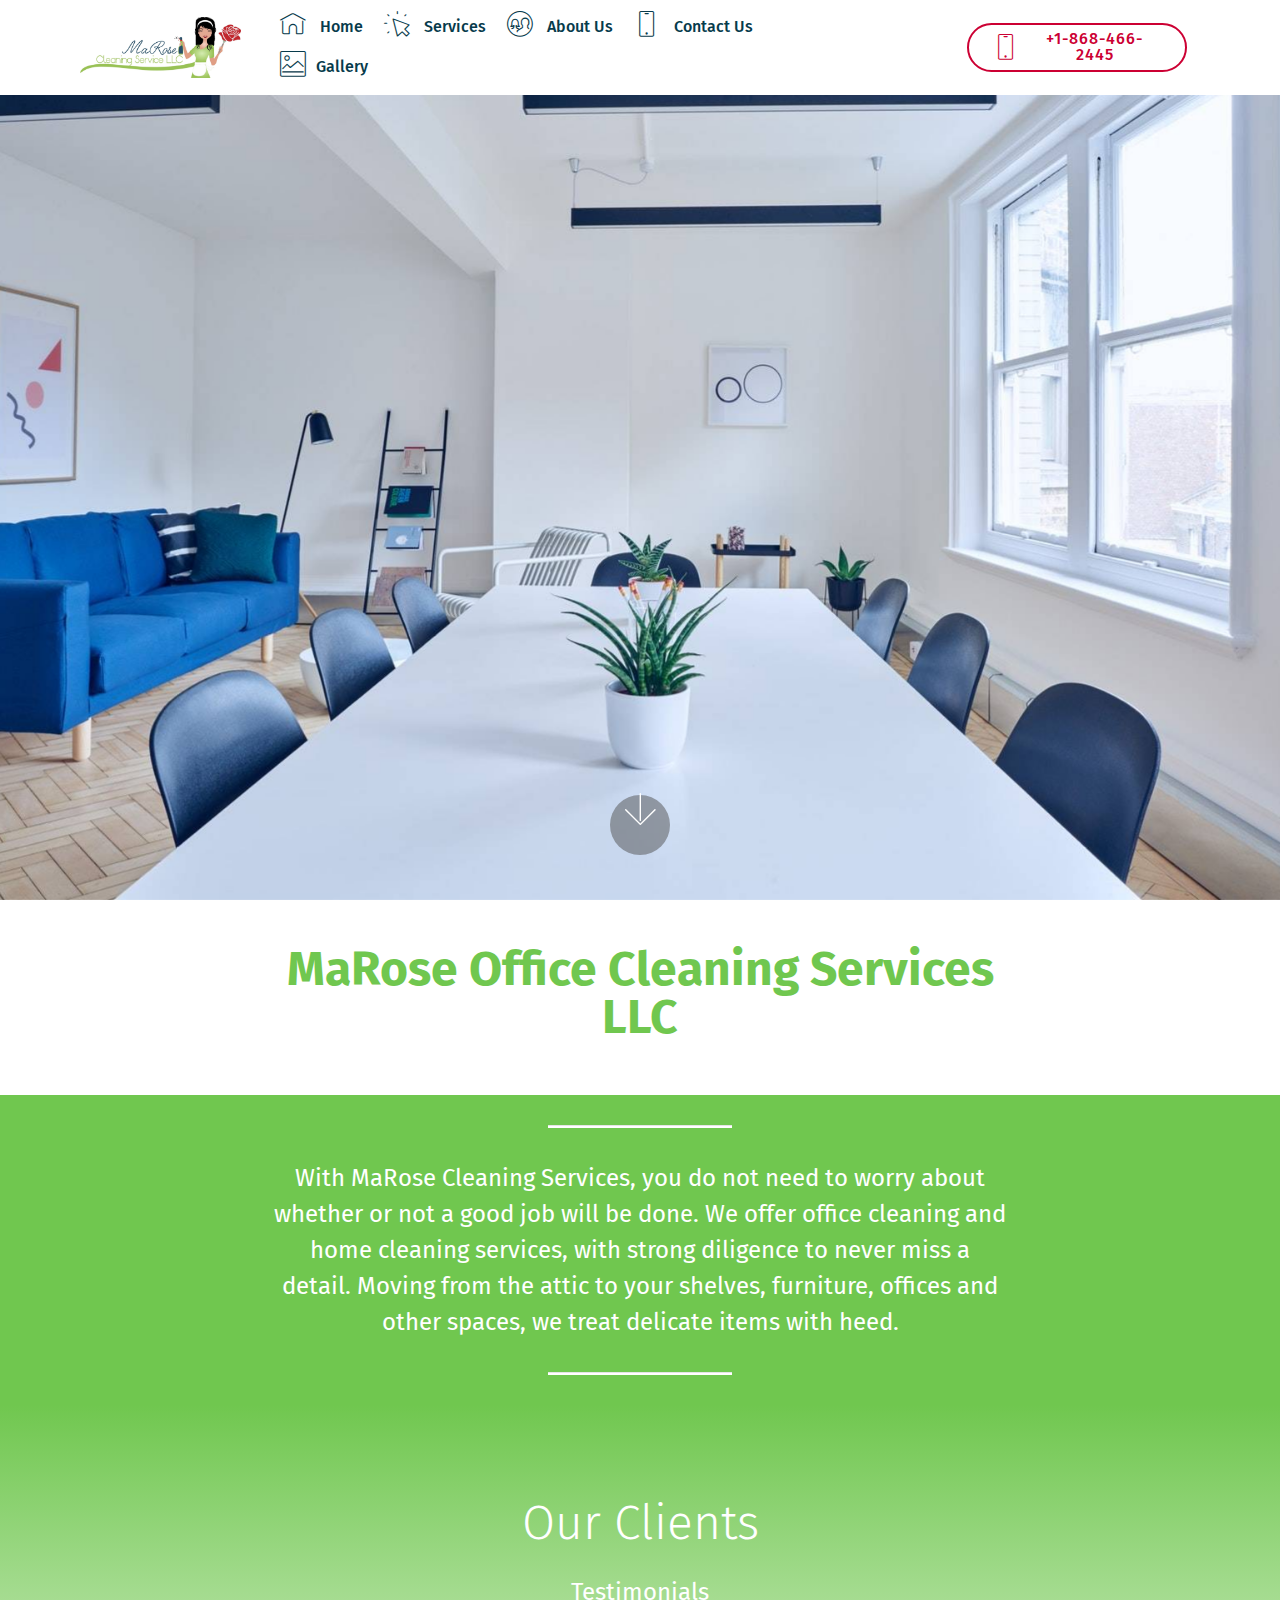
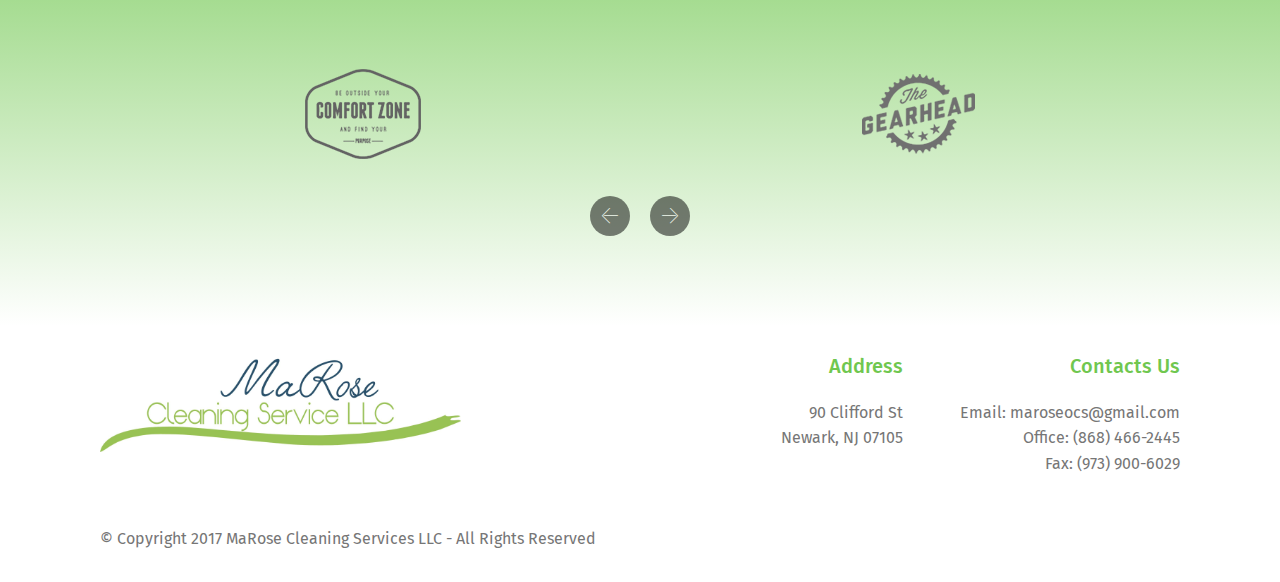
==== index.html @ 1774a22e "First website" ====
<!DOCTYPE html>
<html>
<head>
  <!-- Site made with Mobirise Website Builder v4.3.2, https://mobirise.com -->
  <meta charset="UTF-8">
  <meta http-equiv="X-UA-Compatible" content="IE=edge">
  <meta name="generator" content="Mobirise v4.3.2, mobirise.com">
  <meta name="viewport" content="width=device-width, initial-scale=1">
  <link rel="shortcut icon" href="assets/images/img-2123-2048x774.jpg" type="image/x-icon">
  <meta name="description" content="">
  <title>Home</title>
  <link rel="stylesheet" href="assets/web/assets/mobirise-icons/mobirise-icons.css">
  <link rel="stylesheet" href="assets/tether/tether.min.css">
  <link rel="stylesheet" href="assets/bootstrap/css/bootstrap.min.css">
  <link rel="stylesheet" href="assets/bootstrap/css/bootstrap-grid.min.css">
  <link rel="stylesheet" href="assets/bootstrap/css/bootstrap-reboot.min.css">
  <link rel="stylesheet" href="assets/socicon/css/styles.css">
  <link rel="stylesheet" href="assets/dropdown/css/style.css">
  <link rel="stylesheet" href="assets/theme/css/style.css">
  <link rel="stylesheet" href="assets/mobirise/css/mbr-additional.css" type="text/css">
  
  
  
</head>
<body>
<section class="menu cid-qwK3yh0Ioc" once="menu" id="menu2-i" data-rv-view="1294">

    

    <nav class="navbar navbar-expand beta-menu navbar-dropdown align-items-center navbar-fixed-top navbar-toggleable-sm">
        <button class="navbar-toggler navbar-toggler-right" type="button" data-toggle="collapse" data-target="#navbarSupportedContent" aria-controls="navbarSupportedContent" aria-expanded="false" aria-label="Toggle navigation">
            <div class="hamburger">
                <span></span>
                <span></span>
                <span></span>
                <span></span>
            </div>
        </button>
        <div class="menu-logo">
            <div class="navbar-brand">
                <span class="navbar-logo">
                    <a href="https://mobirise.com">
                        <img src="assets/images/img-2123-2048x774.jpg" alt="Mobirise" title="" media-simple="true" style="height: 3.8rem;">
                    </a>
                </span>
                
            </div>
        </div>
        <div class="collapse navbar-collapse" id="navbarSupportedContent">
            <ul class="navbar-nav nav-dropdown" data-app-modern-menu="true"><li class="nav-item">
                    <a class="nav-link link text-primary display-4" href="index.html"><span class="mbri-home mbr-iconfont mbr-iconfont-btn"></span>
                        Home</a>
                </li><li class="nav-item"><a class="nav-link link text-primary display-4" href="page1.html"><span class="mbri-cursor-click mbr-iconfont mbr-iconfont-btn"></span>
                        Services
                    </a></li>
                <li class="nav-item">
                    <a class="nav-link link text-primary display-4" href="page2.html"><span class="mbri-users mbr-iconfont mbr-iconfont-btn"></span>
                        About Us
                    </a>
                </li><li class="nav-item"><a class="nav-link link text-primary display-4" href="page5.html"><span class="mbri-mobile mbr-iconfont mbr-iconfont-btn"></span>
                        Contact Us
                    </a></li><li class="nav-item"><a class="nav-link link text-primary display-4" href="page3.html"><span class="mbri-photo mbr-iconfont mbr-iconfont-btn"></span>Gallery &nbsp; &nbsp; &nbsp; &nbsp; &nbsp; &nbsp; &nbsp; &nbsp; &nbsp; &nbsp;&nbsp;</a></li></ul>
            <div class="navbar-buttons mbr-section-btn"><a class="btn btn-sm btn-secondary-outline display-4" href="tel:+1-234-567-8901">
                    <span class="btn-icon mbri-mobile mbr-iconfont mbr-iconfont-btn">
                    </span>+1-868-466-2445</a></div>
        </div>
    </nav>
</section>

<section class="engine"><a href="https://mobirise.co/h">make your own website</a></section><section class="cid-qwK2w86QRw mbr-fullscreen mbr-parallax-background" id="header2-f" data-rv-view="1296">

    

    

    <div class="container align-center">
        <div class="row justify-content-md-center">
            <div class="mbr-white col-md-10">
                
                
                
                
            </div>
        </div>
    </div>
    <div class="mbr-arrow hidden-sm-down" aria-hidden="true">
        <a href="#next">
            <i class="mbri-down mbr-iconfont"></i>
        </a>
    </div>
</section>

<section class="mbr-section content4 cid-qwWfhDp0hu" id="content4-1k" data-rv-view="1299">

    

    <div class="container">
        <div class="media-container-row">
            <div class="title col-12 col-md-8">
                <h2 class="align-center pb-3 mbr-fonts-style display-2"><strong>
                    MaRose Office Cleaning Services LLC</strong></h2>
                
                
            </div>
        </div>
    </div>
</section>

<section class="mbr-section article content10 cid-qwKxUQlVHY" id="content10-17" data-rv-view="1301">
    
     

    <div class="container">
        <div class="inner-container" style="width: 66%;">
            <hr class="line" style="width: 25%;">
            <div class="section-text align-center mbr-white mbr-fonts-style display-5">With MaRose Cleaning Services, you do not need to worry about whether or not a good job will be done. We offer office cleaning and home cleaning services, with strong diligence to never miss a detail. Moving from the attic to your shelves, furniture, offices and other spaces, we treat delicate items with heed.
</div>
            <hr class="line" style="width: 25%;">
        </div>
    </div>
</section>

<section class="clients cid-qwK874rbGb" id="clients-k" data-rv-view="1303">
      

    
        <div class="container mb-5">
            <div class="media-container-row">
                <div class="col-12 align-center">
                    <h2 class="mbr-section-title pb-3 mbr-fonts-style display-2">
                        Our Clients
                    </h2>
                    <h3 class="mbr-section-subtitle mbr-light mbr-fonts-style display-5">
                        <a href="page4.html" class="text-white">Testimonials</a></h3>
                </div>
            </div>
        </div>

    <div class="container">
        <div class="carousel slide" data-ride="carousel" role="listbox">
            <div class="carousel-inner" data-visible="2">
                
                
                
                
                
            <div class="carousel-item ">
                    <div class="media-container-row">
                        <div class="col-md-12">
                            <div class="wrap-img ">
                                <img src="assets/images/1.png" class="img-responsive clients-img" media-simple="true">
                            </div>
                        </div>
                    </div>
                </div><div class="carousel-item ">
                    <div class="media-container-row">
                        <div class="col-md-12">
                            <div class="wrap-img ">
                                <img src="assets/images/2.png" class="img-responsive clients-img" media-simple="true">
                            </div>
                        </div>
                    </div>
                </div><div class="carousel-item ">
                    <div class="media-container-row">
                        <div class="col-md-12">
                            <div class="wrap-img ">
                                <img src="assets/images/3.png" class="img-responsive clients-img" media-simple="true">
                            </div>
                        </div>
                    </div>
                </div><div class="carousel-item ">
                    <div class="media-container-row">
                        <div class="col-md-12">
                            <div class="wrap-img ">
                                <img src="assets/images/4.png" class="img-responsive clients-img" media-simple="true">
                            </div>
                        </div>
                    </div>
                </div><div class="carousel-item ">
                    <div class="media-container-row">
                        <div class="col-md-12">
                            <div class="wrap-img ">
                                <img src="assets/images/5.png" class="img-responsive clients-img" media-simple="true">
                            </div>
                        </div>
                    </div>
                </div></div>
            <div class="carousel-controls">
                <a data-app-prevent-settings="" class="carousel-control carousel-control-prev" role="button" data-slide="prev">
                    <span aria-hidden="true" class="mbri-left mbr-iconfont"></span>
                    <span class="sr-only">Previous</span>
                </a>
                <a data-app-prevent-settings="" class="carousel-control carousel-control-next" role="button" data-slide="next">
                    <span aria-hidden="true" class="mbri-right mbr-iconfont"></span>
                    <span class="sr-only">Next</span>
                </a>
            </div>
        </div>
    </div>
</section>

<section class="cid-qwWi0k2uKb" id="footer1-1q" data-rv-view="1317">

    

    

    <div class="container">
        <div class="media-container-row content text-white">
            <div class="col-12 col-md-3">
                <div class="media-wrap">
                    <a href="https://mobirise.com/">
                        <img src="assets/images/img-2119-2048x544.jpg" alt="Mobirise" title="" media-simple="true">
                    </a>
                </div>
            </div>
            <div class="col-12 col-md-3 mbr-fonts-style display-7">
                <h5 class="pb-3"></h5>
                <p class="mbr-text"></p>
            </div>
            <div class="col-12 col-md-3 mbr-fonts-style display-7">
                <h5 class="pb-3">Address</h5>
                <p class="mbr-text">90 Clifford St 
<br>Newark, NJ 07105<br></p>
            </div>
            <div class="col-12 col-md-3 mbr-fonts-style display-7">
                <h5 class="pb-3">Contacts Us</h5>
                <p class="mbr-text">Email: maroseocs@gmail.com 
<br>Office: (868) 466-2445 
<br>Fax: (973) 900-6029</p>
            </div>
        </div>
        <div class="footer-lower">
            <div class="media-container-row">
                <div class="col-sm-12">
                    <hr>
                </div>
            </div>
            <div class="media-container-row mbr-white">
                <div class="col-sm-6 copyright">
                    <p class="mbr-text mbr-fonts-style display-7">
                        © Copyright 2017 MaRose Cleaning Services LLC - All Rights Reserved
                    </p>
                </div>
                <div class="col-md-6">
                    <div class="social-list align-right">
                        <div class="soc-item">
                            <a href="https://twitter.com/mobirise" target="_blank">
                                <span class="socicon-twitter socicon mbr-iconfont mbr-iconfont-social" media-simple="true"></span>
                            </a>
                        </div>
                        <div class="soc-item">
                            <a href="https://www.facebook.com/pages/Mobirise/1616226671953247" target="_blank">
                                <span class="socicon-facebook socicon mbr-iconfont mbr-iconfont-social" media-simple="true"></span>
                            </a>
                        </div>
                        <div class="soc-item">
                            <a href="https://www.youtube.com/c/mobirise" target="_blank">
                                <span class="socicon-youtube socicon mbr-iconfont mbr-iconfont-social" media-simple="true"></span>
                            </a>
                        </div>
                        <div class="soc-item">
                            <a href="https://instagram.com/mobirise" target="_blank">
                                <span class="socicon-instagram socicon mbr-iconfont mbr-iconfont-social" media-simple="true"></span>
                            </a>
                        </div>
                        <div class="soc-item">
                            <a href="https://plus.google.com/u/0/+Mobirise" target="_blank">
                                <span class="socicon-googleplus socicon mbr-iconfont mbr-iconfont-social" media-simple="true"></span>
                            </a>
                        </div>
                        <div class="soc-item">
                            <a href="https://www.behance.net/Mobirise" target="_blank">
                                <span class="socicon-behance socicon mbr-iconfont mbr-iconfont-social" media-simple="true"></span>
                            </a>
                        </div>
                    </div>
                </div>
            </div>
        </div>
    </div>
</section>


  <script src="assets/web/assets/jquery/jquery.min.js"></script>
  <script src="assets/popper/popper.min.js"></script>
  <script src="assets/tether/tether.min.js"></script>
  <script src="assets/bootstrap/js/bootstrap.min.js"></script>
  <script src="assets/smooth-scroll/smooth-scroll.js"></script>
  <script src="assets/touch-swipe/jquery.touch-swipe.min.js"></script>
  <script src="assets/jarallax/jarallax.min.js"></script>
  <script src="assets/bootstrap-carousel-swipe/bootstrap-carousel-swipe.js"></script>
  <script src="assets/dropdown/js/script.min.js"></script>
  <script src="assets/theme/js/script.js"></script>
  
  
</body>
</html>
---- assets/web/assets/mobirise-icons/mobirise-icons.css ----
@font-face {
  font-family: 'MobiriseIcons';
  src:  url('mobirise-icons.eot?spat4u');
  src:  url('mobirise-icons.eot?spat4u#iefix') format('embedded-opentype'),
    url('mobirise-icons.ttf?spat4u') format('truetype'),
    url('mobirise-icons.woff?spat4u') format('woff'),
    url('mobirise-icons.svg?spat4u#MobiriseIcons') format('svg');
  font-weight: normal;
  font-style: normal;
}

[class^="mbri-"], [class*=" mbri-"] {
  /* use !important to prevent issues with browser extensions that change fonts */
  font-family: MobiriseIcons !important;
  speak: none;
  font-style: normal;
  font-weight: normal;
  font-variant: normal;
  text-transform: none;
  line-height: 1;

  /* Better Font Rendering =========== */
  -webkit-font-smoothing: antialiased;
  -moz-osx-font-smoothing: grayscale;
}

.mbri-add-submenu:before {
  content: "\e900";
}
.mbri-alert:before {
  content: "\e901";
}
.mbri-align-center:before {
  content: "\e902";
}
.mbri-align-justify:before {
  content: "\e903";
}
.mbri-align-left:before {
  content: "\e904";
}
.mbri-align-right:before {
  content: "\e905";
}
.mbri-android:before {
  content: "\e906";
}
.mbri-apple:before {
  content: "\e907";
}
.mbri-arrow-down:before {
  content: "\e908";
}
.mbri-arrow-next:before {
  content: "\e909";
}
.mbri-arrow-prev:before {
  content: "\e90a";
}
.mbri-arrow-up:before {
  content: "\e90b";
}
.mbri-bold:before {
  content: "\e90c";
}
.mbri-bookmark:before {
  content: "\e90d";
}
.mbri-bootstrap:before {
  content: "\e90e";
}
.mbri-briefcase:before {
  content: "\e90f";
}
.mbri-browse:before {
  content: "\e910";
}
.mbri-bulleted-list:before {
  content: "\e911";
}
.mbri-calendar:before {
  content: "\e912";
}
.mbri-camera:before {
  content: "\e913";
}
.mbri-cart-add:before {
  content: "\e914";
}
.mbri-cart-full:before {
  content: "\e915";
}
.mbri-cash:before {
  content: "\e916";
}
.mbri-change-style:before {
  content: "\e917";
}
.mbri-chat:before {
  content: "\e918";
}
.mbri-clock:before {
  content: "\e919";
}
.mbri-close:before {
  content: "\e91a";
}
.mbri-cloud:before {
  content: "\e91b";
}
.mbri-code:before {
  content: "\e91c";
}
.mbri-contact-form:before {
  content: "\e91d";
}
.mbri-credit-card:before {
  content: "\e91e";
}
.mbri-cursor-click:before {
  content: "\e91f";
}
.mbri-cust-feedback:before {
  content: "\e920";
}
.mbri-database:before {
  content: "\e921";
}
.mbri-delivery:before {
  content: "\e922";
}
.mbri-desktop:before {
  content: "\e923";
}
.mbri-devices:before {
  content: "\e924";
}
.mbri-down:before {
  content: "\e925";
}
.mbri-download:before {
  content: "\e989";
}
.mbri-drag-n-drop:before {
  content: "\e927";
}
.mbri-drag-n-drop2:before {
  content: "\e928";
}
.mbri-edit:before {
  content: "\e929";
}
.mbri-edit2:before {
  content: "\e92a";
}
.mbri-error:before {
  content: "\e92b";
}
.mbri-extension:before {
  content: "\e92c";
}
.mbri-features:before {
  content: "\e92d";
}
.mbri-file:before {
  content: "\e92e";
}
.mbri-flag:before {
  content: "\e92f";
}
.mbri-folder:before {
  content: "\e930";
}
.mbri-gift:before {
  content: "\e931";
}
.mbri-github:before {
  content: "\e932";
}
.mbri-globe:before {
  content: "\e933";
}
.mbri-globe-2:before {
  content: "\e934";
}
.mbri-growing-chart:before {
  content: "\e935";
}
.mbri-hearth:before {
  content: "\e936";
}
.mbri-help:before {
  content: "\e937";
}
.mbri-home:before {
  content: "\e938";
}
.mbri-hot-cup:before {
  content: "\e939";
}
.mbri-idea:before {
  content: "\e93a";
}
.mbri-image-gallery:before {
  content: "\e93b";
}
.mbri-image-slider:before {
  content: "\e93c";
}
.mbri-info:before {
  content: "\e93d";
}
.mbri-italic:before {
  content: "\e93e";
}
.mbri-key:before {
  content: "\e93f";
}
.mbri-laptop:before {
  content: "\e940";
}
.mbri-layers:before {
  content: "\e941";
}
.mbri-left-right:before {
  content: "\e942";
}
.mbri-left:before {
  content: "\e943";
}
.mbri-letter:before {
  content: "\e944";
}
.mbri-like:before {
  content: "\e945";
}
.mbri-link:before {
  content: "\e946";
}
.mbri-lock:before {
  content: "\e947";
}
.mbri-login:before {
  content: "\e948";
}
.mbri-logout:before {
  content: "\e949";
}
.mbri-magic-stick:before {
  content: "\e94a";
}
.mbri-map-pin:before {
  content: "\e94b";
}
.mbri-menu:before {
  content: "\e94c";
}
.mbri-mobile:before {
  content: "\e94d";
}
.mbri-mobile2:before {
  content: "\e94e";
}
.mbri-mobirise:before {
  content: "\e94f";
}
.mbri-more-horizontal:before {
  content: "\e950";
}
.mbri-more-vertical:before {
  content: "\e951";
}
.mbri-music:before {
  content: "\e952";
}
.mbri-new-file:before {
  content: "\e953";
}
.mbri-numbered-list:before {
  content: "\e954";
}
.mbri-opened-folder:before {
  content: "\e955";
}
.mbri-pages:before {
  content: "\e956";
}
.mbri-paper-plane:before {
  content: "\e957";
}
.mbri-paperclip:before {
  content: "\e958";
}
.mbri-photo:before {
  content: "\e959";
}
.mbri-photos:before {
  content: "\e95a";
}
.mbri-pin:before {
  content: "\e95b";
}
.mbri-play:before {
  content: "\e95c";
}
.mbri-plus:before {
  content: "\e95d";
}
.mbri-preview:before {
  content: "\e95e";
}
.mbri-print:before {
  content: "\e95f";
}
.mbri-protect:before {
  content: "\e960";
}
.mbri-question:before {
  content: "\e961";
}
.mbri-quote-left:before {
  content: "\e962";
}
.mbri-quote-right:before {
  content: "\e963";
}
.mbri-refresh:before {
  content: "\e964";
}
.mbri-responsive:before {
  content: "\e965";
}
.mbri-right:before {
  content: "\e966";
}
.mbri-rocket:before {
  content: "\e967";
}
.mbri-sad-face:before {
  content: "\e968";
}
.mbri-sale:before {
  content: "\e969";
}
.mbri-save:before {
  content: "\e96a";
}
.mbri-search:before {
  content: "\e96b";
}
.mbri-setting:before {
  content: "\e96c";
}
.mbri-setting2:before {
  content: "\e96d";
}
.mbri-setting3:before {
  content: "\e96e";
}
.mbri-share:before {
  content: "\e96f";
}
.mbri-shopping-bag:before {
  content: "\e970";
}
.mbri-shopping-basket:before {
  content: "\e971";
}
.mbri-shopping-cart:before {
  content: "\e972";
}
.mbri-sites:before {
  content: "\e973";
}
.mbri-smile-face:before {
  content: "\e974";
}
.mbri-speed:before {
  content: "\e975";
}
.mbri-star:before {
  content: "\e976";
}
.mbri-success:before {
  content: "\e977";
}
.mbri-sun:before {
  content: "\e978";
}
.mbri-sun2:before {
  content: "\e979";
}
.mbri-tablet:before {
  content: "\e97a";
}
.mbri-tablet-vertical:before {
  content: "\e97b";
}
.mbri-target:before {
  content: "\e97c";
}
.mbri-timer:before {
  content: "\e97d";
}
.mbri-to-ftp:before {
  content: "\e97e";
}
.mbri-to-local-drive:before {
  content: "\e97f";
}
.mbri-touch-swipe:before {
  content: "\e980";
}
.mbri-touch:before {
  content: "\e981";
}
.mbri-trash:before {
  content: "\e982";
}
.mbri-underline:before {
  content: "\e983";
}
.mbri-unlink:before {
  content: "\e984";
}
.mbri-unlock:before {
  content: "\e985";
}
.mbri-up-down:before {
  content: "\e986";
}
.mbri-up:before {
  content: "\e987";
}
.mbri-update:before {
  content: "\e988";
}
.mbri-upload:before {
 content: "\e926"; 
}
.mbri-user:before {
  content: "\e98a";
}
.mbri-user2:before {
  content: "\e98b";
}
.mbri-users:before {
  content: "\e98c";
}
.mbri-video:before {
  content: "\e98d";
}
.mbri-video-play:before {
  content: "\e98e";
}
.mbri-watch:before {
  content: "\e98f";
}
.mbri-website-theme:before {
  content: "\e990";
}
.mbri-wifi:before {
  content: "\e991";
}
.mbri-windows:before {
  content: "\e992";
}
.mbri-zoom-out:before {
  content: "\e993";
}
.mbri-redo:before {
  content: "\e994";
}
.mbri-undo:before {
  content: "\e995";
}
---- assets/socicon/css/styles.css ----
@charset "UTF-8";

@font-face {
  font-family: "socicon";
  src:url("../fonts/socicon.eot");
  src:url("../fonts/socicon.eot?#iefix") format("embedded-opentype"),
    url("../fonts/socicon.woff") format("woff"),
    url("../fonts/socicon.ttf") format("truetype"),
    url("../fonts/socicon.svg#socicon") format("svg");
  font-weight: normal;
  font-style: normal;

}

[data-icon]:before {
  font-family: "socicon" !important;
  content: attr(data-icon);
  font-style: normal !important;
  font-weight: normal !important;
  font-variant: normal !important;
  text-transform: none !important;
  speak: none;
  line-height: 1;
  -webkit-font-smoothing: antialiased;
  -moz-osx-font-smoothing: grayscale;
}

[class^="socicon-"]:before,
[class*=" socicon-"]:before {
  font-family: "socicon" !important;
  font-style: normal !important;
  font-weight: normal !important;
  font-variant: normal !important;
  text-transform: none !important;
  speak: none;
  line-height: 1;
  -webkit-font-smoothing: antialiased;
  -moz-osx-font-smoothing: grayscale;
}

.socicon-modelmayhem:before {
  content: "\e000";
}
.socicon-mixcloud:before {
  content: "\e001";
}
.socicon-drupal:before {
  content: "\e002";
}
.socicon-swarm:before {
  content: "\e003";
}
.socicon-istock:before {
  content: "\e004";
}
.socicon-yammer:before {
  content: "\e005";
}
.socicon-ello:before {
  content: "\e006";
}
.socicon-stackoverflow:before {
  content: "\e007";
}
.socicon-persona:before {
  content: "\e008";
}
.socicon-triplej:before {
  content: "\e009";
}
.socicon-houzz:before {
  content: "\e00a";
}
.socicon-rss:before {
  content: "\e00b";
}
.socicon-paypal:before {
  content: "\e00c";
}
.socicon-odnoklassniki:before {
  content: "\e00d";
}
.socicon-airbnb:before {
  content: "\e00e";
}
.socicon-periscope:before {
  content: "\e00f";
}
.socicon-outlook:before {
  content: "\e010";
}
.socicon-coderwall:before {
  content: "\e011";
}
.socicon-tripadvisor:before {
  content: "\e012";
}
.socicon-appnet:before {
  content: "\e013";
}
.socicon-goodreads:before {
  content: "\e014";
}
.socicon-tripit:before {
  content: "\e015";
}
.socicon-lanyrd:before {
  content: "\e016";
}
.socicon-slideshare:before {
  content: "\e017";
}
.socicon-buffer:before {
  content: "\e018";
}
.socicon-disqus:before {
  content: "\e019";
}
.socicon-vkontakte:before {
  content: "\e01a";
}
.socicon-whatsapp:before {
  content: "\e01b";
}
.socicon-patreon:before {
  content: "\e01c";
}
.socicon-storehouse:before {
  content: "\e01d";
}
.socicon-pocket:before {
  content: "\e01e";
}
.socicon-mail:before {
  content: "\e01f";
}
.socicon-blogger:before {
  content: "\e020";
}
.socicon-technorati:before {
  content: "\e021";
}
.socicon-reddit:before {
  content: "\e022";
}
.socicon-dribbble:before {
  content: "\e023";
}
.socicon-stumbleupon:before {
  content: "\e024";
}
.socicon-digg:before {
  content: "\e025";
}
.socicon-envato:before {
  content: "\e026";
}
.socicon-behance:before {
  content: "\e027";
}
.socicon-delicious:before {
  content: "\e028";
}
.socicon-deviantart:before {
  content: "\e029";
}
.socicon-forrst:before {
  content: "\e02a";
}
.socicon-play:before {
  content: "\e02b";
}
.socicon-zerply:before {
  content: "\e02c";
}
.socicon-wikipedia:before {
  content: "\e02d";
}
.socicon-apple:before {
  content: "\e02e";
}
.socicon-flattr:before {
  content: "\e02f";
}
.socicon-github:before {
  content: "\e030";
}
.socicon-renren:before {
  content: "\e031";
}
.socicon-friendfeed:before {
  content: "\e032";
}
.socicon-newsvine:before {
  content: "\e033";
}
.socicon-identica:before {
  content: "\e034";
}
.socicon-bebo:before {
  content: "\e035";
}
.socicon-zynga:before {
  content: "\e036";
}
.socicon-steam:before {
  content: "\e037";
}
.socicon-xbox:before {
  content: "\e038";
}
.socicon-windows:before {
  content: "\e039";
}
.socicon-qq:before {
  content: "\e03a";
}
.socicon-douban:before {
  content: "\e03b";
}
.socicon-meetup:before {
  content: "\e03c";
}
.socicon-playstation:before {
  content: "\e03d";
}
.socicon-android:before {
  content: "\e03e";
}
.socicon-snapchat:before {
  content: "\e03f";
}
.socicon-twitter:before {
  content: "\e040";
}
.socicon-facebook:before {
  content: "\e041";
}
.socicon-googleplus:before {
  content: "\e042";
}
.socicon-pinterest:before {
  content: "\e043";
}
.socicon-foursquare:before {
  content: "\e044";
}
.socicon-yahoo:before {
  content: "\e045";
}
.socicon-skype:before {
  content: "\e046";
}
.socicon-yelp:before {
  content: "\e047";
}
.socicon-feedburner:before {
  content: "\e048";
}
.socicon-linkedin:before {
  content: "\e049";
}
.socicon-viadeo:before {
  content: "\e04a";
}
.socicon-xing:before {
  content: "\e04b";
}
.socicon-myspace:before {
  content: "\e04c";
}
.socicon-soundcloud:before {
  content: "\e04d";
}
.socicon-spotify:before {
  content: "\e04e";
}
.socicon-grooveshark:before {
  content: "\e04f";
}
.socicon-lastfm:before {
  content: "\e050";
}
.socicon-youtube:before {
  content: "\e051";
}
.socicon-vimeo:before {
  content: "\e052";
}
.socicon-dailymotion:before {
  content: "\e053";
}
.socicon-vine:before {
  content: "\e054";
}
.socicon-flickr:before {
  content: "\e055";
}
.socicon-500px:before {
  content: "\e056";
}
.socicon-wordpress:before {
  content: "\e058";
}
.socicon-tumblr:before {
  content: "\e059";
}
.socicon-twitch:before {
  content: "\e05a";
}
.socicon-8tracks:before {
  content: "\e05b";
}
.socicon-amazon:before {
  content: "\e05c";
}
.socicon-icq:before {
  content: "\e05d";
}
.socicon-smugmug:before {
  content: "\e05e";
}
.socicon-ravelry:before {
  content: "\e05f";
}
.socicon-weibo:before {
  content: "\e060";
}
.socicon-baidu:before {
  content: "\e061";
}
.socicon-angellist:before {
  content: "\e062";
}
.socicon-ebay:before {
  content: "\e063";
}
.socicon-imdb:before {
  content: "\e064";
}
.socicon-stayfriends:before {
  content: "\e065";
}
.socicon-residentadvisor:before {
  content: "\e066";
}
.socicon-google:before {
  content: "\e067";
}
.socicon-yandex:before {
  content: "\e068";
}
.socicon-sharethis:before {
  content: "\e069";
}
.socicon-bandcamp:before {
  content: "\e06a";
}
.socicon-itunes:before {
  content: "\e06b";
}
.socicon-deezer:before {
  content: "\e06c";
}
.socicon-telegram:before {
  content: "\e06e";
}
.socicon-openid:before {
  content: "\e06f";
}
.socicon-amplement:before {
  content: "\e070";
}
.socicon-viber:before {
  content: "\e071";
}
.socicon-zomato:before {
  content: "\e072";
}
.socicon-draugiem:before {
  content: "\e074";
}
.socicon-endomodo:before {
  content: "\e075";
}
.socicon-filmweb:before {
  content: "\e076";
}
.socicon-stackexchange:before {
  content: "\e077";
}
.socicon-wykop:before {
  content: "\e078";
}
.socicon-teamspeak:before {
  content: "\e079";
}
.socicon-teamviewer:before {
  content: "\e07a";
}
.socicon-ventrilo:before {
  content: "\e07b";
}
.socicon-younow:before {
  content: "\e07c";
}
.socicon-raidcall:before {
  content: "\e07d";
}
.socicon-mumble:before {
  content: "\e07e";
}
.socicon-medium:before {
  content: "\e06d";
}
.socicon-bebee:before {
  content: "\e07f";
}
.socicon-hitbox:before {
  content: "\e080";
}
.socicon-reverbnation:before {
  content: "\e081";
}
.socicon-formulr:before {
  content: "\e082";
}
.socicon-instagram:before {
  content: "\e057";
}
.socicon-battlenet:before {
  content: "\e083";
}
.socicon-chrome:before {
  content: "\e084";
}
.socicon-discord:before {
  content: "\e086";
}
.socicon-issuu:before {
  content: "\e087";
}
.socicon-macos:before {
  content: "\e088";
}
.socicon-firefox:before {
  content: "\e089";
}
.socicon-opera:before {
  content: "\e08d";
}
.socicon-keybase:before {
  content: "\e090";
}
.socicon-alliance:before {
  content: "\e091";
}
.socicon-livejournal:before {
  content: "\e092";
}
.socicon-googlephotos:before {
  content: "\e093";
}
.socicon-horde:before {
  content: "\e094";
}
.socicon-etsy:before {
  content: "\e095";
}
.socicon-zapier:before {
  content: "\e096";
}
.socicon-google-scholar:before {
  content: "\e097";
}
.socicon-researchgate:before {
  content: "\e098";
}
.socicon-wechat:before {
  content: "\e099";
}
.socicon-strava:before {
  content: "\e09a";
}
.socicon-line:before {
  content: "\e09b";
}
.socicon-lyft:before {
  content: "\e09c";
}
.socicon-uber:before {
  content: "\e09d";
}
.socicon-songkick:before {
  content: "\e09e";
}
.socicon-viewbug:before {
  content: "\e09f";
}
.socicon-googlegroups:before {
  content: "\e0a0";
}
.socicon-quora:before {
  content: "\e073";
}
.socicon-diablo:before {
  content: "\e085";
}
.socicon-blizzard:before {
  content: "\e0a1";
}
.socicon-hearthstone:before {
  content: "\e08b";
}
.socicon-heroes:before {
  content: "\e08a";
}
.socicon-overwatch:before {
  content: "\e08c";
}
.socicon-warcraft:before {
  content: "\e08e";
}
.socicon-starcraft:before {
  content: "\e08f";
}
.socicon-beam:before {
  content: "\e0a2";
}
.socicon-curse:before {
  content: "\e0a3";
}
.socicon-player:before {
  content: "\e0a4";
}
.socicon-streamjar:before {
  content: "\e0a5";
}
.socicon-nintendo:before {
  content: "\e0a6";
}
.socicon-hellocoton:before {
  content: "\e0a7";
}
---- assets/dropdown/css/style.css ----
.navbar-dropdown {
  left: 0;
  padding: 0;
  position: absolute;
  right: 0;
  top: 0;
  transition: all 0.45s ease;
  z-index: 1030;
  background: #282828; }
  .navbar-dropdown .navbar-logo {
    margin-right: 0.8rem;
    transition: margin 0.3s ease-in-out;
    vertical-align: middle; }
    .navbar-dropdown .navbar-logo img {
      height: 3.125rem;
      transition: all 0.3s ease-in-out; }
    .navbar-dropdown .navbar-logo.mbr-iconfont {
      font-size: 3.125rem;
      line-height: 3.125rem; }
  .navbar-dropdown .navbar-caption {
    font-weight: 700;
    white-space: normal;
    vertical-align: -4px;
    line-height: 3.125rem !important; }
    .navbar-dropdown .navbar-caption, .navbar-dropdown .navbar-caption:hover {
      color: inherit;
      text-decoration: none; }
  .navbar-dropdown .mbr-iconfont + .navbar-caption {
    vertical-align: -1px; }
  .navbar-dropdown.navbar-fixed-top {
    position: fixed; }
  .navbar-dropdown .navbar-brand span {
    vertical-align: -4px; }
  .navbar-dropdown.bg-color.transparent {
    background: none; }
  .navbar-dropdown.navbar-short .navbar-brand {
    padding: 0.625rem 0; }
    .navbar-dropdown.navbar-short .navbar-brand span {
      vertical-align: -1px; }
  .navbar-dropdown.navbar-short .navbar-caption {
    line-height: 2.375rem !important;
    vertical-align: -2px; }
  .navbar-dropdown.navbar-short .navbar-logo {
    margin-right: 0.5rem; }
    .navbar-dropdown.navbar-short .navbar-logo img {
      height: 2.375rem; }
    .navbar-dropdown.navbar-short .navbar-logo.mbr-iconfont {
      font-size: 2.375rem;
      line-height: 2.375rem; }
  .navbar-dropdown.navbar-short .mbr-table-cell {
    height: 3.625rem; }
  .navbar-dropdown .navbar-close {
    left: 0.6875rem;
    position: fixed;
    top: 0.75rem;
    z-index: 1000; }
  .navbar-dropdown .hamburger-icon {
    content: "";
    display: inline-block;
    vertical-align: middle;
    width: 16px;
    -webkit-box-shadow: 0 -6px 0 1px #282828,0 0 0 1px #282828,0 6px 0 1px #282828;
    -moz-box-shadow: 0 -6px 0 1px #282828,0 0 0 1px #282828,0 6px 0 1px #282828;
    box-shadow: 0 -6px 0 1px #282828,0 0 0 1px #282828,0 6px 0 1px #282828; }

.dropdown-menu .dropdown-toggle[data-toggle="dropdown-submenu"]::after {
  border-bottom: 0.35em solid transparent;
  border-left: 0.35em solid;
  border-right: 0;
  border-top: 0.35em solid transparent;
  margin-left: 0.3rem; }

.dropdown-menu .dropdown-item:focus {
  outline: 0; }

.nav-dropdown {
  font-size: 0.75rem;
  font-weight: 500;
  height: auto !important; }
  .nav-dropdown .nav-btn {
    padding-left: 1rem; }
  .nav-dropdown .link {
    margin: .667em 1.667em;
    font-weight: 500;
    padding: 0;
    transition: color .2s ease-in-out; }
    .nav-dropdown .link.dropdown-toggle {
      margin-right: 2.583em; }
      .nav-dropdown .link.dropdown-toggle::after {
        margin-left: .25rem;
        border-top: 0.35em solid;
        border-right: 0.35em solid transparent;
        border-left: 0.35em solid transparent;
        border-bottom: 0; }
      .nav-dropdown .link.dropdown-toggle[aria-expanded="true"] {
        margin: 0;
        padding: 0.667em 3.263em  0.667em 1.667em; }
  .nav-dropdown .link::after,
  .nav-dropdown .dropdown-item::after {
    color: inherit; }
  .nav-dropdown .btn {
    font-size: 0.75rem;
    font-weight: 700;
    letter-spacing: 0;
    margin-bottom: 0;
    padding-left: 1.25rem;
    padding-right: 1.25rem; }
  .nav-dropdown .dropdown-menu {
    border-radius: 0;
    border: 0;
    left: 0;
    margin: 0;
    padding-bottom: 1.25rem;
    padding-top: 1.25rem;
    position: relative; }
  .nav-dropdown .dropdown-submenu {
    margin-left: 0.125rem;
    top: 0; }
  .nav-dropdown .dropdown-item {
    font-weight: 500;
    line-height: 2;
    padding: 0.3846em 4.615em 0.3846em 1.5385em;
    position: relative;
    transition: color .2s ease-in-out, background-color .2s ease-in-out; }
    .nav-dropdown .dropdown-item::after {
      margin-top: -0.3077em;
      position: absolute;
      right: 1.1538em;
      top: 50%; }
    .nav-dropdown .dropdown-item:focus, .nav-dropdown .dropdown-item:hover {
      background: none; }

@media (max-width: 767px) {
  .nav-dropdown.navbar-toggleable-sm {
    bottom: 0;
    display: none;
    left: 0;
    overflow-x: hidden;
    position: fixed;
    top: 0;
    transform: translateX(-100%);
    -ms-transform: translateX(-100%);
    -webkit-transform: translateX(-100%);
    width: 18.75rem;
    z-index: 999; } }
.nav-dropdown.navbar-toggleable-xl {
  bottom: 0;
  display: none;
  left: 0;
  overflow-x: hidden;
  position: fixed;
  top: 0;
  transform: translateX(-100%);
  -ms-transform: translateX(-100%);
  -webkit-transform: translateX(-100%);
  width: 18.75rem;
  z-index: 999; }

.nav-dropdown-sm {
  display: block !important;
  overflow-x: hidden;
  overflow: auto;
  padding-top: 3.875rem; }
  .nav-dropdown-sm::after {
    content: "";
    display: block;
    height: 3rem;
    width: 100%; }
  .nav-dropdown-sm.collapse.in ~ .navbar-close {
    display: block !important; }
  .nav-dropdown-sm.collapsing, .nav-dropdown-sm.collapse.in {
    transform: translateX(0);
    -ms-transform: translateX(0);
    -webkit-transform: translateX(0);
    transition: all 0.25s ease-out;
    -webkit-transition: all 0.25s ease-out;
    background: #282828; }
  .nav-dropdown-sm.collapsing[aria-expanded="false"] {
    transform: translateX(-100%);
    -ms-transform: translateX(-100%);
    -webkit-transform: translateX(-100%); }
  .nav-dropdown-sm .nav-item {
    display: block;
    margin-left: 0 !important;
    padding-left: 0; }
  .nav-dropdown-sm .link,
  .nav-dropdown-sm .dropdown-item {
    border-top: 1px dotted rgba(255, 255, 255, 0.1);
    font-size: 0.8125rem;
    line-height: 1.6;
    margin: 0 !important;
    padding: 0.875rem 2.4rem 0.875rem 1.5625rem !important;
    position: relative;
    white-space: normal; }
    .nav-dropdown-sm .link:focus, .nav-dropdown-sm .link:hover,
    .nav-dropdown-sm .dropdown-item:focus,
    .nav-dropdown-sm .dropdown-item:hover {
      background: rgba(0, 0, 0, 0.2) !important;
      color: #c0a375; }
  .nav-dropdown-sm .nav-btn {
    position: relative;
    padding: 1.5625rem 1.5625rem 0 1.5625rem; }
    .nav-dropdown-sm .nav-btn::before {
      border-top: 1px dotted rgba(255, 255, 255, 0.1);
      content: "";
      left: 0;
      position: absolute;
      top: 0;
      width: 100%; }
    .nav-dropdown-sm .nav-btn + .nav-btn {
      padding-top: 0.625rem; }
      .nav-dropdown-sm .nav-btn + .nav-btn::before {
        display: none; }
  .nav-dropdown-sm .btn {
    padding: 0.625rem 0; }
  .nav-dropdown-sm .dropdown-toggle[data-toggle="dropdown-submenu"]::after {
    margin-left: .25rem;
    border-top: 0.35em solid;
    border-right: 0.35em solid transparent;
    border-left: 0.35em solid transparent;
    border-bottom: 0; }
  .nav-dropdown-sm .dropdown-toggle[data-toggle="dropdown-submenu"][aria-expanded="true"]::after {
    border-top: 0;
    border-right: 0.35em solid transparent;
    border-left: 0.35em solid transparent;
    border-bottom: 0.35em solid; }
  .nav-dropdown-sm .dropdown-menu {
    margin: 0;
    padding: 0;
    position: relative;
    top: 0;
    left: 0;
    width: 100%;
    border: 0;
    float: none;
    border-radius: 0;
    background: none; }
  .nav-dropdown-sm .dropdown-submenu {
    left: 100%;
    margin-left: 0.125rem;
    margin-top: -1.25rem;
    top: 0; }

.navbar-toggleable-sm .nav-dropdown .dropdown-menu {
  position: absolute; }

.navbar-toggleable-sm .nav-dropdown .dropdown-submenu {
  left: 100%;
  margin-left: 0.125rem;
  margin-top: -1.25rem;
  top: 0; }

.navbar-toggleable-sm.opened .nav-dropdown .dropdown-menu {
  position: relative; }

.navbar-toggleable-sm.opened .nav-dropdown .dropdown-submenu {
  left: 0;
  margin-left: 00rem;
  margin-top: 0rem;
  top: 0; }

.is-builder .nav-dropdown.collapsing {
  transition: none !important; }

/*# sourceMappingURL=style.css.map */
---- assets/theme/css/style.css ----
/*!
 * Mobirise v4 theme (https://mobirise.com/)
 * Copyright 2017 Mobirise
 */
section {
  background-color: #eeeeee; }

section,
.container,
.container-fluid {
  position: relative;
  word-wrap: break-word; }

a.mbr-iconfont:hover {
  text-decoration: none; }

.article .lead p, .article .lead ul, .article .lead ol, .article .lead pre, .article .lead blockquote {
  margin-bottom: 0; }

a {
  font-style: normal;
  font-weight: 400;
  cursor: pointer; }
  a, a:hover {
    text-decoration: none; }

figure {
  margin-bottom: 0; }

body {
  color: #232323; }

h1, h2, h3, h4, h5, h6,
.h1, .h2, .h3, .h4, .h5, .h6,
.display-1, .display-2, .display-3, .display-4 {
  line-height: 1;
  word-break: break-word;
  word-wrap: break-word; }

b, strong {
  font-weight: bold; }

blockquote {
  padding: 10px 0 10px 20px;
  position: relative;
  border-left: 2px solid;
  border-color: #ff3366; }

input:-webkit-autofill, input:-webkit-autofill:hover, input:-webkit-autofill:focus, input:-webkit-autofill:active {
  transition-delay: 9999s;
  transition-property: background-color, color; }

textarea[type="hidden"] {
  display: none; }

body {
  position: relative; }

section {
  background-position: 50% 50%;
  background-repeat: no-repeat;
  background-size: cover; }
  section .mbr-background-video,
  section .mbr-background-video-preview {
    position: absolute;
    bottom: 0;
    left: 0;
    right: 0;
    top: 0; }

.hidden {
  visibility: hidden; }

.mbr-z-index20 {
  z-index: 20; }

/*! Base colors */
.mbr-white {
  color: #ffffff; }

.mbr-black {
  color: #000000; }

.mbr-bg-white {
  background-color: #ffffff; }

.mbr-bg-black {
  background-color: #000000; }

/*! Text-aligns */
.align-left {
  text-align: left; }

.align-center {
  text-align: center; }

.align-right {
  text-align: right; }

@media (max-width: 767px) {
  .align-left, .align-center, .align-right, .mbr-section-btn, .mbr-section-title {
    text-align: center; } }
/*! Font-weight  */
.mbr-light {
  font-weight: 300; }

.mbr-regular {
  font-weight: 400; }

.mbr-semibold {
  font-weight: 500; }

.mbr-bold {
  font-weight: 700; }

/*! Media  */
.media-size-item {
  -webkit-flex: 1 1 auto;
  -moz-flex: 1 1 auto;
  -ms-flex: 1 1 auto;
  -o-flex: 1 1 auto;
  flex: 1 1 auto; }

.media-content {
  -webkit-flex-basis: 100%;
  flex-basis: 100%; }

.media-container-row {
  display: -ms-flexbox;
  display: -webkit-flex;
  display: flex;
  -webkit-flex-direction: row;
  -ms-flex-direction: row;
  flex-direction: row;
  -webkit-flex-wrap: wrap;
  -ms-flex-wrap: wrap;
  flex-wrap: wrap;
  -webkit-justify-content: center;
  -ms-flex-pack: center;
  justify-content: center;
  -webkit-align-content: center;
  -ms-flex-line-pack: center;
  align-content: center;
  -webkit-align-items: start;
  -ms-flex-align: start;
  align-items: start; }
  .media-container-row .media-size-item {
    width: 400px; }

.media-container-column {
  display: -ms-flexbox;
  display: -webkit-flex;
  display: flex;
  -webkit-flex-direction: column;
  -ms-flex-direction: column;
  flex-direction: column;
  -webkit-flex-wrap: wrap;
  -ms-flex-wrap: wrap;
  flex-wrap: wrap;
  -webkit-justify-content: center;
  -ms-flex-pack: center;
  justify-content: center;
  -webkit-align-content: center;
  -ms-flex-line-pack: center;
  align-content: center;
  -webkit-align-items: stretch;
  -ms-flex-align: stretch;
  align-items: stretch; }
  .media-container-column > * {
    width: 100%; }

@media (min-width: 992px) {
  .media-container-row {
    -webkit-flex-wrap: nowrap;
    -ms-flex-wrap: nowrap;
    flex-wrap: nowrap; } }
figure {
  overflow: hidden; }

figure[mbr-media-size] {
  transition: width 0.1s; }

.mbr-figure img, .mbr-figure iframe {
  display: block;
  width: 100%; }

.card {
  background-color: transparent;
  border: none; }

.card-img {
  text-align: center;
  flex-shrink: 0; }

.media {
  max-width: 100%;
  margin: 0 auto; }

.mbr-figure {
  -ms-flex-item-align: center;
  -ms-grid-row-align: center;
  -webkit-align-self: center;
  align-self: center; }

.media-container > div {
  max-width: 100%; }

.mbr-figure img, .card-img img {
  width: 100%; }

@media (max-width: 991px) {
  .media-size-item {
    width: auto !important; }

  .media {
    width: auto; }

  .mbr-figure {
    width: 100% !important; } }
/*! Buttons */
.mbr-section-btn {
  margin-left: -.25rem;
  margin-right: -.25rem;
  font-size: 0; }

nav .mbr-section-btn {
  margin-left: 0rem;
  margin-right: 0rem; }

/*! Btn icon margin */
.btn .mbr-iconfont, .btn.btn-sm .mbr-iconfont {
  cursor: pointer;
  margin-right: 0.5rem; }

.btn.btn-md .mbr-iconfont, .btn.btn-md .mbr-iconfont {
  margin-right: 0.8rem; }

.mbr-regular {
  font-weight: 400; }

.mbr-semibold {
  font-weight: 500; }

.mbr-bold {
  font-weight: 700; }

[type="submit"] {
  -webkit-appearance: none; }

/*! Full-screen */
.mbr-fullscreen .mbr-overlay {
  min-height: 100vh; }

.mbr-fullscreen {
  display: flex;
  display: -webkit-flex;
  display: -moz-flex;
  display: -ms-flex;
  display: -o-flex;
  align-items: center;
  -webkit-align-items: center;
  min-height: 100vh;
  padding-top: 3rem;
  padding-bottom: 3rem; }

/*! Map */
.map {
  height: 25rem;
  position: relative; }
  .map iframe {
    width: 100%;
    height: 100%; }

/* Form */
.form-asterisk {
  font-family: initial;
  position: absolute;
  top: -2px;
  font-weight: normal; }

/*! Scroll to top arrow */
.mbr-arrow-up {
  bottom: 25px;
  right: 90px;
  position: fixed;
  text-align: right;
  z-index: 5000;
  color: #ffffff;
  font-size: 32px;
  transform: rotate(180deg);
  -webkit-transform: rotate(180deg); }

.mbr-arrow-up a {
  background: rgba(0, 0, 0, 0.2);
  border-radius: 3px;
  color: #fff;
  display: inline-block;
  height: 60px;
  width: 60px;
  outline-style: none !important;
  position: relative;
  text-decoration: none;
  transition: all .3s ease-in-out;
  cursor: pointer;
  text-align: center; }
  .mbr-arrow-up a:hover {
    background-color: rgba(0, 0, 0, 0.4); }
  .mbr-arrow-up a i {
    line-height: 60px; }

.mbr-arrow-up-icon {
  display: block;
  color: #fff; }

.mbr-arrow-up-icon::before {
  content: "\203a";
  display: inline-block;
  font-family: serif;
  font-size: 32px;
  line-height: 1;
  font-style: normal;
  position: relative;
  top: 6px;
  left: -4px;
  -webkit-transform: rotate(-90deg);
  transform: rotate(-90deg); }

/*! Arrow Down */
.mbr-arrow {
  position: absolute;
  bottom: 45px;
  left: 50%;
  width: 60px;
  height: 60px;
  cursor: pointer;
  background-color: rgba(80, 80, 80, 0.5);
  border-radius: 50%;
  -webkit-transform: translateX(-50%);
  transform: translateX(-50%); }
  .mbr-arrow > a {
    display: inline-block;
    text-decoration: none;
    outline-style: none;
    -webkit-animation: arrowdown 1.7s ease-in-out infinite;
    animation: arrowdown 1.7s ease-in-out infinite; }
    .mbr-arrow > a > i {
      position: absolute;
      top: -2px;
      left: 15px;
      font-size: 2rem; }

@keyframes arrowdown {
  0% {
    transform: translateY(0px);
    -webkit-transform: translateY(0px); }
  50% {
    transform: translateY(-5px);
    -webkit-transform: translateY(-5px); }
  100% {
    transform: translateY(0px);
    -webkit-transform: translateY(0px); } }
@-webkit-keyframes arrowdown {
  0% {
    transform: translateY(0px);
    -webkit-transform: translateY(0px); }
  50% {
    transform: translateY(-5px);
    -webkit-transform: translateY(-5px); }
  100% {
    transform: translateY(0px);
    -webkit-transform: translateY(0px); } }
@media (max-width: 500px) {
  .mbr-arrow-up {
    left: 50%;
    right: auto;
    transform: translateX(-50%) rotate(180deg);
    -webkit-transform: translateX(-50%) rotate(180deg); } }
/*Gradients animation*/
@keyframes gradient-animation {
  from {
    background-position: 0% 100%;
    animation-timing-function: ease-in-out; }
  to {
    background-position: 100% 0%;
    animation-timing-function: ease-in-out; } }
@-webkit-keyframes gradient-animation {
  from {
    background-position: 0% 100%;
    animation-timing-function: ease-in-out; }
  to {
    background-position: 100% 0%;
    animation-timing-function: ease-in-out; } }
.bg-gradient {
  background-size: 200% 200%;
  animation: gradient-animation 5s infinite alternate;
  -webkit-animation: gradient-animation 5s infinite alternate; }

.menu .navbar-brand {
  display: -webkit-flex; }
  .menu .navbar-brand span {
    display: flex;
    display: -webkit-flex; }
  .menu .navbar-brand .navbar-caption-wrap {
    display: -webkit-flex; }
  .menu .navbar-brand .navbar-logo img {
    display: -webkit-flex; }
@media (min-width: 768px) and (max-width: 991px) {
  .menu .navbar-toggleable-sm .navbar-nav {
    display: -webkit-box;
    display: -webkit-flex;
    display: -ms-flexbox; } }
@media (min-width: 992px) {
  .menu .navbar-nav.nav-dropdown {
    display: -webkit-flex; }
  .menu .navbar-toggleable-sm .navbar-collapse {
    display: -webkit-flex !important; } }

/*# sourceMappingURL=style.css.map */
.engine {
	position: absolute;
	text-indent: -2400px;
	text-align: center;
	padding: 0;
	top: 0;
	left: -2400px;
}
---- assets/mobirise/css/mbr-additional.css ----
@import url(https://fonts.googleapis.com/css?family=Fira+Sans:100,100i,200,200i,300,300i,400,400i,500,500i,600,600i,700,700i,800,800i,900,900i);





body {
  font-style: normal;
  line-height: 1.5;
}
.mbr-section-title {
  font-style: normal;
  line-height: 1.2;
}
.mbr-section-subtitle {
  line-height: 1.3;
}
.mbr-text {
  font-style: normal;
  line-height: 1.6;
}
.display-1 {
  font-family: 'Fira Sans', sans-serif;
  font-size: 4.25rem;
}
.display-1 > .mbr-iconfont {
  font-size: 6.8rem;
}
.display-2 {
  font-family: 'Fira Sans', sans-serif;
  font-size: 3rem;
}
.display-2 > .mbr-iconfont {
  font-size: 4.8rem;
}
.display-4 {
  font-family: 'Fira Sans', sans-serif;
  font-size: 1rem;
}
.display-4 > .mbr-iconfont {
  font-size: 1.6rem;
}
.display-5 {
  font-family: 'Fira Sans', sans-serif;
  font-size: 1.5rem;
}
.display-5 > .mbr-iconfont {
  font-size: 2.4rem;
}
.display-7 {
  font-family: 'Fira Sans', sans-serif;
  font-size: 1rem;
}
.display-7 > .mbr-iconfont {
  font-size: 1.6rem;
}
/* ---- Fluid typography for mobile devices ---- */
/* 1.4 - font scale ratio ( bootstrap == 1.42857 ) */
/* 100vw - current viewport width */
/* (48 - 20)  48 == 48rem == 768px, 20 == 20rem == 320px(minimal supported viewport) */
/* 0.65 - min scale variable, may vary */
@media (max-width: 768px) {
  .display-1 {
    font-size: 3.4rem;
    font-size: calc( 2.1374999999999997rem + (4.25 - 2.1374999999999997) * ((100vw - 20rem) / (48 - 20)));
    line-height: calc( 1.4 * (2.1374999999999997rem + (4.25 - 2.1374999999999997) * ((100vw - 20rem) / (48 - 20))));
  }
  .display-2 {
    font-size: 2.4rem;
    font-size: calc( 1.7rem + (3 - 1.7) * ((100vw - 20rem) / (48 - 20)));
    line-height: calc( 1.4 * (1.7rem + (3 - 1.7) * ((100vw - 20rem) / (48 - 20))));
  }
  .display-4 {
    font-size: 0.8rem;
    font-size: calc( 1rem + (1 - 1) * ((100vw - 20rem) / (48 - 20)));
    line-height: calc( 1.4 * (1rem + (1 - 1) * ((100vw - 20rem) / (48 - 20))));
  }
  .display-5 {
    font-size: 1.2rem;
    font-size: calc( 1.175rem + (1.5 - 1.175) * ((100vw - 20rem) / (48 - 20)));
    line-height: calc( 1.4 * (1.175rem + (1.5 - 1.175) * ((100vw - 20rem) / (48 - 20))));
  }
}
/* Buttons */
.btn {
  font-weight: 500;
  border-width: 2px;
  font-style: normal;
  letter-spacing: 1px;
  margin: .4rem .8rem;
  white-space: normal;
  -webkit-transition: all 0.3s ease-in-out;
  -moz-transition: all 0.3s ease-in-out;
  transition: all 0.3s ease-in-out;
  padding: 1rem 3rem;
  border-radius: 3px;
  display: inline-flex;
  align-items: center;
  justify-content: center;
  word-break: break-word;
}
.btn-sm {
  font-weight: 500;
  letter-spacing: 1px;
  -webkit-transition: all 0.3s ease-in-out;
  -moz-transition: all 0.3s ease-in-out;
  transition: all 0.3s ease-in-out;
  padding: 0.6rem 1.5rem;
  border-radius: 3px;
}
.btn-md {
  font-weight: 500;
  letter-spacing: 1px;
  margin: .4rem .8rem !important;
  -webkit-transition: all 0.3s ease-in-out;
  -moz-transition: all 0.3s ease-in-out;
  transition: all 0.3s ease-in-out;
  padding: 1rem 3rem;
  border-radius: 3px;
}
.btn-lg {
  font-weight: 500;
  letter-spacing: 1px;
  margin: .4rem .8rem !important;
  -webkit-transition: all 0.3s ease-in-out;
  -moz-transition: all 0.3s ease-in-out;
  transition: all 0.3s ease-in-out;
  padding: 1.2rem 3.2rem;
  border-radius: 3px;
}
.bg-primary {
  background-color: #073b4c !important;
}
.bg-success {
  background-color: #035700 !important;
}
.bg-info {
  background-color: #82786e !important;
}
.bg-warning {
  background-color: #879a9f !important;
}
.bg-danger {
  background-color: #b1a374 !important;
}
.btn-primary,
.btn-primary:active {
  background-color: #073b4c;
  border-color: #073b4c;
  color: #ffffff;
}
.btn-primary:hover,
.btn-primary:focus,
.btn-primary.focus,
.btn-primary.active {
  color: #ffffff;
  background-color: #010506;
  border-color: #010506;
}
.btn-primary.disabled,
.btn-primary:disabled {
  color: #ffffff !important;
  background-color: #010506 !important;
  border-color: #010506 !important;
}
.btn-secondary,
.btn-secondary:active {
  background-color: #ff3366;
  border-color: #ff3366;
  color: #ffffff;
}
.btn-secondary:hover,
.btn-secondary:focus,
.btn-secondary.focus,
.btn-secondary.active {
  color: #ffffff;
  background-color: #e50039;
  border-color: #e50039;
}
.btn-secondary.disabled,
.btn-secondary:disabled {
  color: #ffffff !important;
  background-color: #e50039 !important;
  border-color: #e50039 !important;
}
.btn-info,
.btn-info:active {
  background-color: #82786e;
  border-color: #82786e;
  color: #ffffff;
}
.btn-info:hover,
.btn-info:focus,
.btn-info.focus,
.btn-info.active {
  color: #ffffff;
  background-color: #59524b;
  border-color: #59524b;
}
.btn-info.disabled,
.btn-info:disabled {
  color: #ffffff !important;
  background-color: #59524b !important;
  border-color: #59524b !important;
}
.btn-success,
.btn-success:active {
  background-color: #035700;
  border-color: #035700;
  color: #ffffff;
}
.btn-success:hover,
.btn-success:focus,
.btn-success.focus,
.btn-success.active {
  color: #ffffff;
  background-color: #000b00;
  border-color: #000b00;
}
.btn-success.disabled,
.btn-success:disabled {
  color: #ffffff !important;
  background-color: #000b00 !important;
  border-color: #000b00 !important;
}
.btn-warning,
.btn-warning:active {
  background-color: #879a9f;
  border-color: #879a9f;
  color: #ffffff;
}
.btn-warning:hover,
.btn-warning:focus,
.btn-warning.focus,
.btn-warning.active {
  color: #ffffff;
  background-color: #617479;
  border-color: #617479;
}
.btn-warning.disabled,
.btn-warning:disabled {
  color: #ffffff !important;
  background-color: #617479 !important;
  border-color: #617479 !important;
}
.btn-danger,
.btn-danger:active {
  background-color: #b1a374;
  border-color: #b1a374;
  color: #ffffff;
}
.btn-danger:hover,
.btn-danger:focus,
.btn-danger.focus,
.btn-danger.active {
  color: #ffffff;
  background-color: #8b7d4e;
  border-color: #8b7d4e;
}
.btn-danger.disabled,
.btn-danger:disabled {
  color: #ffffff !important;
  background-color: #8b7d4e !important;
  border-color: #8b7d4e !important;
}
.btn-white {
  color: #333333 !important;
}
.btn-white,
.btn-white:active {
  background-color: #ffffff;
  border-color: #ffffff;
  color: #ffffff;
}
.btn-white:hover,
.btn-white:focus,
.btn-white.focus,
.btn-white.active {
  color: #ffffff;
  background-color: #d4d4d4;
  border-color: #d4d4d4;
}
.btn-white.disabled,
.btn-white:disabled {
  color: #ffffff !important;
  background-color: #d4d4d4 !important;
  border-color: #d4d4d4 !important;
}
.btn-black,
.btn-black:active {
  background-color: #333333;
  border-color: #333333;
  color: #ffffff;
}
.btn-black:hover,
.btn-black:focus,
.btn-black.focus,
.btn-black.active {
  color: #ffffff;
  background-color: #0d0d0d;
  border-color: #0d0d0d;
}
.btn-black.disabled,
.btn-black:disabled {
  color: #ffffff !important;
  background-color: #0d0d0d !important;
  border-color: #0d0d0d !important;
}
.btn-primary-outline,
.btn-primary-outline:active {
  background: none;
  border-color: #000000;
  color: #000000;
}
.btn-primary-outline:hover,
.btn-primary-outline:focus,
.btn-primary-outline.focus,
.btn-primary-outline.active {
  color: #ffffff;
  background-color: #073b4c;
  border-color: #073b4c;
}
.btn-primary-outline.disabled,
.btn-primary-outline:disabled {
  color: #ffffff !important;
  background-color: #073b4c !important;
  border-color: #073b4c !important;
}
.btn-secondary-outline,
.btn-secondary-outline:active {
  background: none;
  border-color: #cc0033;
  color: #cc0033;
}
.btn-secondary-outline:hover,
.btn-secondary-outline:focus,
.btn-secondary-outline.focus,
.btn-secondary-outline.active {
  color: #ffffff;
  background-color: #ff3366;
  border-color: #ff3366;
}
.btn-secondary-outline.disabled,
.btn-secondary-outline:disabled {
  color: #ffffff !important;
  background-color: #ff3366 !important;
  border-color: #ff3366 !important;
}
.btn-info-outline,
.btn-info-outline:active {
  background: none;
  border-color: #4b453f;
  color: #4b453f;
}
.btn-info-outline:hover,
.btn-info-outline:focus,
.btn-info-outline.focus,
.btn-info-outline.active {
  color: #ffffff;
  background-color: #82786e;
  border-color: #82786e;
}
.btn-info-outline.disabled,
.btn-info-outline:disabled {
  color: #ffffff !important;
  background-color: #82786e !important;
  border-color: #82786e !important;
}
.btn-success-outline,
.btn-success-outline:active {
  background: none;
  border-color: #000000;
  color: #000000;
}
.btn-success-outline:hover,
.btn-success-outline:focus,
.btn-success-outline.focus,
.btn-success-outline.active {
  color: #ffffff;
  background-color: #035700;
  border-color: #035700;
}
.btn-success-outline.disabled,
.btn-success-outline:disabled {
  color: #ffffff !important;
  background-color: #035700 !important;
  border-color: #035700 !important;
}
.btn-warning-outline,
.btn-warning-outline:active {
  background: none;
  border-color: #55666b;
  color: #55666b;
}
.btn-warning-outline:hover,
.btn-warning-outline:focus,
.btn-warning-outline.focus,
.btn-warning-outline.active {
  color: #ffffff;
  background-color: #879a9f;
  border-color: #879a9f;
}
.btn-warning-outline.disabled,
.btn-warning-outline:disabled {
  color: #ffffff !important;
  background-color: #879a9f !important;
  border-color: #879a9f !important;
}
.btn-danger-outline,
.btn-danger-outline:active {
  background: none;
  border-color: #7a6e45;
  color: #7a6e45;
}
.btn-danger-outline:hover,
.btn-danger-outline:focus,
.btn-danger-outline.focus,
.btn-danger-outline.active {
  color: #ffffff;
  background-color: #b1a374;
  border-color: #b1a374;
}
.btn-danger-outline.disabled,
.btn-danger-outline:disabled {
  color: #ffffff !important;
  background-color: #b1a374 !important;
  border-color: #b1a374 !important;
}
.btn-black-outline,
.btn-black-outline:active {
  background: none;
  border-color: #000000;
  color: #000000;
}
.btn-black-outline:hover,
.btn-black-outline:focus,
.btn-black-outline.focus,
.btn-black-outline.active {
  color: #ffffff;
  background-color: #333333;
  border-color: #333333;
}
.btn-black-outline.disabled,
.btn-black-outline:disabled {
  color: #ffffff !important;
  background-color: #333333 !important;
  border-color: #333333 !important;
}
.btn-white-outline,
.btn-white-outline:active,
.btn-white-outline.active {
  background: none;
  border-color: #ffffff;
  color: #ffffff;
}
.btn-white-outline:hover,
.btn-white-outline:focus,
.btn-white-outline.focus {
  color: #333333;
  background-color: #ffffff;
  border-color: #ffffff;
}
.text-primary {
  color: #073b4c !important;
}
.text-secondary {
  color: #ff3366 !important;
}
.text-success {
  color: #035700 !important;
}
.text-info {
  color: #82786e !important;
}
.text-warning {
  color: #879a9f !important;
}
.text-danger {
  color: #b1a374 !important;
}
.text-white {
  color: #ffffff !important;
}
.text-black {
  color: #000000 !important;
}
a.text-primary:hover,
a.text-primary:focus {
  color: #000000 !important;
}
a.text-secondary:hover,
a.text-secondary:focus {
  color: #cc0033 !important;
}
a.text-success:hover,
a.text-success:focus {
  color: #000000 !important;
}
a.text-info:hover,
a.text-info:focus {
  color: #4b453f !important;
}
a.text-warning:hover,
a.text-warning:focus {
  color: #55666b !important;
}
a.text-danger:hover,
a.text-danger:focus {
  color: #7a6e45 !important;
}
a.text-white:hover,
a.text-white:focus {
  color: #b3b3b3 !important;
}
a.text-black:hover,
a.text-black:focus {
  color: #4d4d4d !important;
}
.alert-success {
  background-color: #70c770;
}
.alert-info {
  background-color: #82786e;
}
.alert-warning {
  background-color: #879a9f;
}
.alert-danger {
  background-color: #b1a374;
}
.mbr-section-btn a.btn:not(.btn-form) {
  border-radius: 100px;
}
.mbr-section-btn a.btn:not(.btn-form):hover {
  box-shadow: 0 10px 40px 0 rgba(0, 0, 0, 0.2);
}
.mbr-gallery-filter li a {
  border-radius: 100px !important;
}
.mbr-gallery-filter li.active .btn {
  background-color: #073b4c;
  border-color: #073b4c;
  color: #ffffff;
}
.mbr-gallery-filter li.active .btn:focus {
  box-shadow: none;
}
.nav-tabs .nav-link {
  border-radius: 100px !important;
}
.btn-form {
  border-radius: 0;
}
.btn-form:hover {
  cursor: pointer;
}
a,
a:hover {
  color: #073b4c;
}
.mbr-plan-header.bg-primary .mbr-plan-subtitle,
.mbr-plan-header.bg-primary .mbr-plan-price-desc {
  color: #4ac6ee;
}
.mbr-plan-header.bg-success .mbr-plan-subtitle,
.mbr-plan-header.bg-success .mbr-plan-price-desc {
  color: #07d700;
}
.mbr-plan-header.bg-info .mbr-plan-subtitle,
.mbr-plan-header.bg-info .mbr-plan-price-desc {
  color: #beb8b2;
}
.mbr-plan-header.bg-warning .mbr-plan-subtitle,
.mbr-plan-header.bg-warning .mbr-plan-price-desc {
  color: #ced6d8;
}
.mbr-plan-header.bg-danger .mbr-plan-subtitle,
.mbr-plan-header.bg-danger .mbr-plan-price-desc {
  color: #dfd9c6;
}
/* Scroll to top button*/
.scrollToTop_wraper {
  opacity: 0 !important;
}
/* Others*/
.note-check a[data-value=Rubik] {
  font-style: normal;
}
.mbr-arrow a {
  color: #ffffff;
}
.form-control-label {
  position: relative;
  cursor: pointer;
  margin-bottom: .357em;
  padding: 0;
}
.alert {
  color: #ffffff;
  border-radius: 0;
  border: 0;
  font-size: .875rem;
  line-height: 1.5;
  margin-bottom: 1.875rem;
  padding: 1.25rem;
  position: relative;
}
.alert.alert-form::after {
  background-color: inherit;
  bottom: -7px;
  content: "";
  display: block;
  height: 14px;
  left: 50%;
  margin-left: -7px;
  position: absolute;
  transform: rotate(45deg);
  width: 14px;
}
.form-control {
  background-color: #f5f5f5;
  box-shadow: none;
  color: #565656;
  font-family: 'Fira Sans', sans-serif;
  font-size: 1rem;
  line-height: 1.43;
  min-height: 3.5em;
  padding: 1.07em .5em;
}
.form-control > .mbr-iconfont {
  font-size: 1.6rem;
}
.form-control,
.form-control:focus {
  border: 1px solid #e8e8e8;
}
.form-active .form-control:invalid {
  border-color: red;
}
.mbr-overlay {
  background-color: #000;
  bottom: 0;
  left: 0;
  opacity: .5;
  position: absolute;
  right: 0;
  top: 0;
  z-index: 0;
}
blockquote {
  font-style: italic;
  padding: 10px 0 10px 20px;
  font-size: 1.09rem;
  position: relative;
  border-color: #073b4c;
  border-width: 3px;
}
ul,
ol,
pre,
blockquote {
  margin-bottom: 2.3125rem;
}
pre {
  background: #f4f4f4;
  padding: 10px 24px;
  white-space: pre-wrap;
}
.inactive {
  -webkit-user-select: none;
  -moz-user-select: none;
  -ms-user-select: none;
  user-select: none;
  pointer-events: none;
  -webkit-user-drag: none;
  user-drag: none;
}
.mbr-section__comments .row {
  justify-content: center;
}
/* Forms */
.mbr-form .btn {
  margin: .4rem 0;
}
.mbr-form .input-group-btn a.btn {
  border-radius: 100px !important;
}
.mbr-form .input-group-btn a.btn:hover {
  box-shadow: 0 10px 40px 0 rgba(0, 0, 0, 0.2);
}
.mbr-form .input-group-btn button[type="submit"] {
  border-radius: 100px !important;
  padding: 1rem 3rem;
}
.mbr-form .input-group-btn button[type="submit"]:hover {
  box-shadow: 0 10px 40px 0 rgba(0, 0, 0, 0.2);
}
.form2 .form-control {
  border-top-left-radius: 100px;
  border-bottom-left-radius: 100px;
}
.form2 .input-group-btn a.btn {
  border-top-left-radius: 0 !important;
  border-bottom-left-radius: 0 !important;
}
.form2 .input-group-btn button[type="submit"] {
  border-top-left-radius: 0 !important;
  border-bottom-left-radius: 0 !important;
}
.form3 input[type="email"] {
  border-radius: 100px !important;
}
@media (max-width: 349px) {
  .form2 input[type="email"] {
    border-radius: 100px !important;
  }
  .form2 .input-group-btn a.btn {
    border-radius: 100px !important;
  }
  .form2 .input-group-btn button[type="submit"] {
    border-radius: 100px !important;
  }
}
@media (max-width: 767px) {
  .btn {
    font-size: .75rem !important;
  }
  .btn .mbr-iconfont {
    font-size: 1rem !important;
  }
}
/* Social block */
.btn-social {
  font-size: 20px;
  border-radius: 50%;
  padding: 0;
  width: 44px;
  height: 44px;
  line-height: 44px;
  text-align: center;
  position: relative;
  border: 2px solid #c0a375;
  border-color: #073b4c;
  color: #232323;
  cursor: pointer;
}
.btn-social i {
  top: 0;
  line-height: 44px;
  width: 44px;
}
.btn-social:hover {
  color: #fff;
  background: #073b4c;
}
.btn-social + .btn {
  margin-left: .1rem;
}
/* Footer */
.mbr-footer-content li::before,
.mbr-footer .mbr-contacts li::before {
  background: #073b4c;
}
.mbr-footer-content li a:hover,
.mbr-footer .mbr-contacts li a:hover {
  color: #073b4c;
}
.footer3 input[type="email"],
.footer4 input[type="email"] {
  border-radius: 100px !important;
}
.footer3 .input-group-btn a.btn,
.footer4 .input-group-btn a.btn {
  border-radius: 100px !important;
}
.footer3 .input-group-btn button[type="submit"],
.footer4 .input-group-btn button[type="submit"] {
  border-radius: 100px !important;
}
/* Headers*/
.header13 .form-inline input[type="email"],
.header14 .form-inline input[type="email"] {
  border-radius: 100px;
}
.header13 .form-inline input[type="text"],
.header14 .form-inline input[type="text"] {
  border-radius: 100px;
}
.header13 .form-inline input[type="tel"],
.header14 .form-inline input[type="tel"] {
  border-radius: 100px;
}
.header13 .form-inline a.btn,
.header14 .form-inline a.btn {
  border-radius: 100px;
}
.header13 .form-inline button,
.header14 .form-inline button {
  border-radius: 100px !important;
}
.offset-1 {
  margin-left: 8.33333%;
}
.offset-2 {
  margin-left: 16.66667%;
}
.offset-3 {
  margin-left: 25%;
}
.offset-4 {
  margin-left: 33.33333%;
}
.offset-5 {
  margin-left: 41.66667%;
}
.offset-6 {
  margin-left: 50%;
}
.offset-7 {
  margin-left: 58.33333%;
}
.offset-8 {
  margin-left: 66.66667%;
}
.offset-9 {
  margin-left: 75%;
}
.offset-10 {
  margin-left: 83.33333%;
}
.offset-11 {
  margin-left: 91.66667%;
}
@media (min-width: 576px) {
  .offset-sm-0 {
    margin-left: 0%;
  }
  .offset-sm-1 {
    margin-left: 8.33333%;
  }
  .offset-sm-2 {
    margin-left: 16.66667%;
  }
  .offset-sm-3 {
    margin-left: 25%;
  }
  .offset-sm-4 {
    margin-left: 33.33333%;
  }
  .offset-sm-5 {
    margin-left: 41.66667%;
  }
  .offset-sm-6 {
    margin-left: 50%;
  }
  .offset-sm-7 {
    margin-left: 58.33333%;
  }
  .offset-sm-8 {
    margin-left: 66.66667%;
  }
  .offset-sm-9 {
    margin-left: 75%;
  }
  .offset-sm-10 {
    margin-left: 83.33333%;
  }
  .offset-sm-11 {
    margin-left: 91.66667%;
  }
}
@media (min-width: 768px) {
  .offset-md-0 {
    margin-left: 0%;
  }
  .offset-md-1 {
    margin-left: 8.33333%;
  }
  .offset-md-2 {
    margin-left: 16.66667%;
  }
  .offset-md-3 {
    margin-left: 25%;
  }
  .offset-md-4 {
    margin-left: 33.33333%;
  }
  .offset-md-5 {
    margin-left: 41.66667%;
  }
  .offset-md-6 {
    margin-left: 50%;
  }
  .offset-md-7 {
    margin-left: 58.33333%;
  }
  .offset-md-8 {
    margin-left: 66.66667%;
  }
  .offset-md-9 {
    margin-left: 75%;
  }
  .offset-md-10 {
    margin-left: 83.33333%;
  }
  .offset-md-11 {
    margin-left: 91.66667%;
  }
}
@media (min-width: 992px) {
  .offset-lg-0 {
    margin-left: 0%;
  }
  .offset-lg-1 {
    margin-left: 8.33333%;
  }
  .offset-lg-2 {
    margin-left: 16.66667%;
  }
  .offset-lg-3 {
    margin-left: 25%;
  }
  .offset-lg-4 {
    margin-left: 33.33333%;
  }
  .offset-lg-5 {
    margin-left: 41.66667%;
  }
  .offset-lg-6 {
    margin-left: 50%;
  }
  .offset-lg-7 {
    margin-left: 58.33333%;
  }
  .offset-lg-8 {
    margin-left: 66.66667%;
  }
  .offset-lg-9 {
    margin-left: 75%;
  }
  .offset-lg-10 {
    margin-left: 83.33333%;
  }
  .offset-lg-11 {
    margin-left: 91.66667%;
  }
}
@media (min-width: 1200px) {
  .offset-xl-0 {
    margin-left: 0%;
  }
  .offset-xl-1 {
    margin-left: 8.33333%;
  }
  .offset-xl-2 {
    margin-left: 16.66667%;
  }
  .offset-xl-3 {
    margin-left: 25%;
  }
  .offset-xl-4 {
    margin-left: 33.33333%;
  }
  .offset-xl-5 {
    margin-left: 41.66667%;
  }
  .offset-xl-6 {
    margin-left: 50%;
  }
  .offset-xl-7 {
    margin-left: 58.33333%;
  }
  .offset-xl-8 {
    margin-left: 66.66667%;
  }
  .offset-xl-9 {
    margin-left: 75%;
  }
  .offset-xl-10 {
    margin-left: 83.33333%;
  }
  .offset-xl-11 {
    margin-left: 91.66667%;
  }
}
.navbar-toggler {
  -webkit-align-self: flex-start;
  -ms-flex-item-align: start;
  align-self: flex-start;
  padding: 0.25rem 0.75rem;
  font-size: 1.25rem;
  line-height: 1;
  background: transparent;
  border: 1px solid transparent;
  -webkit-border-radius: 0.25rem;
  border-radius: 0.25rem;
}
.navbar-toggler:focus,
.navbar-toggler:hover {
  text-decoration: none;
}
.navbar-toggler-icon {
  display: inline-block;
  width: 1.5em;
  height: 1.5em;
  vertical-align: middle;
  content: "";
  background: no-repeat center center;
  -webkit-background-size: 100% 100%;
  -o-background-size: 100% 100%;
  background-size: 100% 100%;
}
.navbar-toggler-left {
  position: absolute;
  left: 1rem;
}
.navbar-toggler-right {
  position: absolute;
  right: 1rem;
}
@media (max-width: 575px) {
  .navbar-toggleable .navbar-nav .dropdown-menu {
    position: static;
    float: none;
  }
  .navbar-toggleable > .container {
    padding-right: 0;
    padding-left: 0;
  }
}
@media (min-width: 576px) {
  .navbar-toggleable {
    -webkit-box-orient: horizontal;
    -webkit-box-direction: normal;
    -webkit-flex-direction: row;
    -ms-flex-direction: row;
    flex-direction: row;
    -webkit-flex-wrap: nowrap;
    -ms-flex-wrap: nowrap;
    flex-wrap: nowrap;
    -webkit-box-align: center;
    -webkit-align-items: center;
    -ms-flex-align: center;
    align-items: center;
  }
  .navbar-toggleable .navbar-nav {
    -webkit-box-orient: horizontal;
    -webkit-box-direction: normal;
    -webkit-flex-direction: row;
    -ms-flex-direction: row;
    flex-direction: row;
  }
  .navbar-toggleable .navbar-nav .nav-link {
    padding-right: .5rem;
    padding-left: .5rem;
  }
  .navbar-toggleable > .container {
    display: -webkit-box;
    display: -webkit-flex;
    display: -ms-flexbox;
    display: flex;
    -webkit-flex-wrap: nowrap;
    -ms-flex-wrap: nowrap;
    flex-wrap: nowrap;
    -webkit-box-align: center;
    -webkit-align-items: center;
    -ms-flex-align: center;
    align-items: center;
  }
  .navbar-toggleable .navbar-collapse {
    display: -webkit-box !important;
    display: -webkit-flex !important;
    display: -ms-flexbox !important;
    display: flex !important;
    width: 100%;
  }
  .navbar-toggleable .navbar-toggler {
    display: none;
  }
}
@media (max-width: 767px) {
  .navbar-toggleable-sm .navbar-nav .dropdown-menu {
    position: static;
    float: none;
  }
  .navbar-toggleable-sm > .container {
    padding-right: 0;
    padding-left: 0;
  }
}
@media (min-width: 768px) {
  .navbar-toggleable-sm {
    -webkit-box-orient: horizontal;
    -webkit-box-direction: normal;
    -webkit-flex-direction: row;
    -ms-flex-direction: row;
    flex-direction: row;
    -webkit-flex-wrap: nowrap;
    -ms-flex-wrap: nowrap;
    flex-wrap: nowrap;
    -webkit-box-align: center;
    -webkit-align-items: center;
    -ms-flex-align: center;
    align-items: center;
  }
  .navbar-toggleable-sm .navbar-nav {
    -webkit-box-orient: horizontal;
    -webkit-box-direction: normal;
    -webkit-flex-direction: row;
    -ms-flex-direction: row;
    flex-direction: row;
  }
  .navbar-toggleable-sm .navbar-nav .nav-link {
    padding-right: .5rem;
    padding-left: .5rem;
  }
  .navbar-toggleable-sm > .container {
    display: -webkit-box;
    display: -webkit-flex;
    display: -ms-flexbox;
    display: flex;
    -webkit-flex-wrap: nowrap;
    -ms-flex-wrap: nowrap;
    flex-wrap: nowrap;
    -webkit-box-align: center;
    -webkit-align-items: center;
    -ms-flex-align: center;
    align-items: center;
  }
  .navbar-toggleable-sm .navbar-collapse {
    display: -webkit-box !important;
    display: -webkit-flex !important;
    display: -ms-flexbox !important;
    display: flex !important;
    width: 100%;
  }
  .navbar-toggleable-sm .navbar-toggler {
    display: none;
  }
}
@media (max-width: 991px) {
  .navbar-toggleable-md .navbar-nav .dropdown-menu {
    position: static;
    float: none;
  }
  .navbar-toggleable-md > .container {
    padding-right: 0;
    padding-left: 0;
  }
}
@media (min-width: 992px) {
  .navbar-toggleable-md {
    -webkit-box-orient: horizontal;
    -webkit-box-direction: normal;
    -webkit-flex-direction: row;
    -ms-flex-direction: row;
    flex-direction: row;
    -webkit-flex-wrap: nowrap;
    -ms-flex-wrap: nowrap;
    flex-wrap: nowrap;
    -webkit-box-align: center;
    -webkit-align-items: center;
    -ms-flex-align: center;
    align-items: center;
  }
  .navbar-toggleable-md .navbar-nav {
    -webkit-box-orient: horizontal;
    -webkit-box-direction: normal;
    -webkit-flex-direction: row;
    -ms-flex-direction: row;
    flex-direction: row;
  }
  .navbar-toggleable-md .navbar-nav .nav-link {
    padding-right: .5rem;
    padding-left: .5rem;
  }
  .navbar-toggleable-md > .container {
    display: -webkit-box;
    display: -webkit-flex;
    display: -ms-flexbox;
    display: flex;
    -webkit-flex-wrap: nowrap;
    -ms-flex-wrap: nowrap;
    flex-wrap: nowrap;
    -webkit-box-align: center;
    -webkit-align-items: center;
    -ms-flex-align: center;
    align-items: center;
  }
  .navbar-toggleable-md .navbar-collapse {
    display: -webkit-box !important;
    display: -webkit-flex !important;
    display: -ms-flexbox !important;
    display: flex !important;
    width: 100%;
  }
  .navbar-toggleable-md .navbar-toggler {
    display: none;
  }
}
@media (max-width: 1199px) {
  .navbar-toggleable-lg .navbar-nav .dropdown-menu {
    position: static;
    float: none;
  }
  .navbar-toggleable-lg > .container {
    padding-right: 0;
    padding-left: 0;
  }
}
@media (min-width: 1200px) {
  .navbar-toggleable-lg {
    -webkit-box-orient: horizontal;
    -webkit-box-direction: normal;
    -webkit-flex-direction: row;
    -ms-flex-direction: row;
    flex-direction: row;
    -webkit-flex-wrap: nowrap;
    -ms-flex-wrap: nowrap;
    flex-wrap: nowrap;
    -webkit-box-align: center;
    -webkit-align-items: center;
    -ms-flex-align: center;
    align-items: center;
  }
  .navbar-toggleable-lg .navbar-nav {
    -webkit-box-orient: horizontal;
    -webkit-box-direction: normal;
    -webkit-flex-direction: row;
    -ms-flex-direction: row;
    flex-direction: row;
  }
  .navbar-toggleable-lg .navbar-nav .nav-link {
    padding-right: .5rem;
    padding-left: .5rem;
  }
  .navbar-toggleable-lg > .container {
    display: -webkit-box;
    display: -webkit-flex;
    display: -ms-flexbox;
    display: flex;
    -webkit-flex-wrap: nowrap;
    -ms-flex-wrap: nowrap;
    flex-wrap: nowrap;
    -webkit-box-align: center;
    -webkit-align-items: center;
    -ms-flex-align: center;
    align-items: center;
  }
  .navbar-toggleable-lg .navbar-collapse {
    display: -webkit-box !important;
    display: -webkit-flex !important;
    display: -ms-flexbox !important;
    display: flex !important;
    width: 100%;
  }
  .navbar-toggleable-lg .navbar-toggler {
    display: none;
  }
}
.navbar-toggleable-xl {
  -webkit-box-orient: horizontal;
  -webkit-box-direction: normal;
  -webkit-flex-direction: row;
  -ms-flex-direction: row;
  flex-direction: row;
  -webkit-flex-wrap: nowrap;
  -ms-flex-wrap: nowrap;
  flex-wrap: nowrap;
  -webkit-box-align: center;
  -webkit-align-items: center;
  -ms-flex-align: center;
  align-items: center;
}
.navbar-toggleable-xl .navbar-nav .dropdown-menu {
  position: static;
  float: none;
}
.navbar-toggleable-xl > .container {
  padding-right: 0;
  padding-left: 0;
}
.navbar-toggleable-xl .navbar-nav {
  -webkit-box-orient: horizontal;
  -webkit-box-direction: normal;
  -webkit-flex-direction: row;
  -ms-flex-direction: row;
  flex-direction: row;
}
.navbar-toggleable-xl .navbar-nav .nav-link {
  padding-right: .5rem;
  padding-left: .5rem;
}
.navbar-toggleable-xl > .container {
  display: -webkit-box;
  display: -webkit-flex;
  display: -ms-flexbox;
  display: flex;
  -webkit-flex-wrap: nowrap;
  -ms-flex-wrap: nowrap;
  flex-wrap: nowrap;
  -webkit-box-align: center;
  -webkit-align-items: center;
  -ms-flex-align: center;
  align-items: center;
}
.navbar-toggleable-xl .navbar-collapse {
  display: -webkit-box !important;
  display: -webkit-flex !important;
  display: -ms-flexbox !important;
  display: flex !important;
  width: 100%;
}
.navbar-toggleable-xl .navbar-toggler {
  display: none;
}
.card-img {
  width: auto;
}
.menu .navbar.collapsed:not(.beta-menu) {
  flex-direction: column;
}
.carousel-item.active,
.carousel-item-next,
.carousel-item-prev {
  display: -webkit-box;
  display: -webkit-flex;
  display: -ms-flexbox;
  display: flex;
}
.note-air-layout .dropup .dropdown-menu,
.note-air-layout .navbar-fixed-bottom .dropdown .dropdown-menu {
  bottom: initial !important;
}
html,
body {
  height: auto;
  min-height: 100vh;
}
.cid-qwK3yh0Ioc .navbar {
  background: #ffffff;
  transition: none;
  min-height: 77px;
  padding: .5rem 0;
}
.cid-qwK3yh0Ioc .navbar-dropdown.bg-color.transparent.opened {
  background: #ffffff;
}
.cid-qwK3yh0Ioc a {
  font-style: normal;
}
.cid-qwK3yh0Ioc .nav-item span {
  padding-right: 0.4em;
  line-height: 0.5em;
  vertical-align: text-bottom;
  position: relative;
  top: -0.2em;
  text-decoration: none;
}
.cid-qwK3yh0Ioc .nav-item a {
  padding: 0.7rem 0 !important;
  margin: 0rem .65rem !important;
}
.cid-qwK3yh0Ioc .btn {
  padding: 0.4rem 1.5rem;
  display: inline-flex;
  align-items: center;
}
.cid-qwK3yh0Ioc .btn .mbr-iconfont {
  font-size: 1.6rem;
}
.cid-qwK3yh0Ioc .menu-logo {
  margin-right: auto;
}
.cid-qwK3yh0Ioc .menu-logo .navbar-brand {
  display: flex;
  margin-left: 5rem;
  padding: 0;
  transition: padding .2s;
  min-height: 3.8rem;
  align-items: center;
}
.cid-qwK3yh0Ioc .menu-logo .navbar-brand .navbar-caption-wrap {
  display: flex;
  -webkit-align-items: center;
  align-items: center;
  word-break: break-word;
  min-width: 7rem;
  margin: .3rem 0;
}
.cid-qwK3yh0Ioc .menu-logo .navbar-brand .navbar-caption-wrap .navbar-caption {
  line-height: 1.2rem !important;
  padding-right: 2rem;
}
.cid-qwK3yh0Ioc .menu-logo .navbar-brand .navbar-logo {
  font-size: 4rem;
  transition: font-size 0.25s;
}
.cid-qwK3yh0Ioc .menu-logo .navbar-brand .navbar-logo img {
  display: flex;
}
.cid-qwK3yh0Ioc .menu-logo .navbar-brand .navbar-logo .mbr-iconfont {
  transition: font-size 0.25s;
}
.cid-qwK3yh0Ioc .navbar-toggleable-sm .navbar-collapse {
  justify-content: flex-end;
  -webkit-justify-content: flex-end;
  padding-right: 5rem;
  width: auto;
}
.cid-qwK3yh0Ioc .navbar-toggleable-sm .navbar-collapse .navbar-nav {
  flex-wrap: wrap;
  -webkit-flex-wrap: wrap;
  padding-left: 0;
}
.cid-qwK3yh0Ioc .navbar-toggleable-sm .navbar-collapse .navbar-nav .nav-item {
  -webkit-align-self: center;
  align-self: center;
}
.cid-qwK3yh0Ioc .navbar-toggleable-sm .navbar-collapse .navbar-buttons {
  padding-left: 0;
  padding-bottom: 0;
}
.cid-qwK3yh0Ioc .dropdown .dropdown-menu {
  background: #ffffff;
  display: none;
  position: absolute;
  min-width: 5rem;
  padding-top: 1.4rem;
  padding-bottom: 1.4rem;
  text-align: left;
}
.cid-qwK3yh0Ioc .dropdown .dropdown-menu .dropdown-item {
  width: auto;
  padding: 0.235em 1.5385em 0.235em 1.5385em !important;
}
.cid-qwK3yh0Ioc .dropdown .dropdown-menu .dropdown-item::after {
  right: 0.5rem;
}
.cid-qwK3yh0Ioc .dropdown .dropdown-menu .dropdown-submenu {
  margin: 0;
}
.cid-qwK3yh0Ioc .dropdown.open > .dropdown-menu {
  display: block;
}
.cid-qwK3yh0Ioc .navbar-toggleable-sm.opened:after {
  position: absolute;
  width: 100vw;
  height: 100vh;
  content: '';
  background-color: rgba(0, 0, 0, 0.1);
  left: 0;
  bottom: 0;
  transform: translateY(100%);
  -webkit-transform: translateY(100%);
  z-index: 1000;
}
.cid-qwK3yh0Ioc .navbar.navbar-short {
  min-height: 60px;
  transition: all .2s;
}
.cid-qwK3yh0Ioc .navbar.navbar-short .navbar-toggler-right {
  top: 20px;
}
.cid-qwK3yh0Ioc .navbar.navbar-short .navbar-logo a {
  font-size: 2.5rem !important;
  line-height: 2.5rem;
  transition: font-size 0.25s;
}
.cid-qwK3yh0Ioc .navbar.navbar-short .navbar-logo a .mbr-iconfont {
  font-size: 2.5rem !important;
}
.cid-qwK3yh0Ioc .navbar.navbar-short .navbar-logo a img {
  height: 3rem !important;
}
.cid-qwK3yh0Ioc .navbar.navbar-short .navbar-brand {
  min-height: 3rem;
}
.cid-qwK3yh0Ioc button.navbar-toggler {
  width: 31px;
  height: 18px;
  cursor: pointer;
  transition: all .2s;
  top: 1.5rem;
  right: 1rem;
}
.cid-qwK3yh0Ioc button.navbar-toggler:focus {
  outline: none;
}
.cid-qwK3yh0Ioc button.navbar-toggler .hamburger span {
  position: absolute;
  right: 0;
  width: 30px;
  height: 2px;
  border-right: 5px;
  background-color: #333333;
}
.cid-qwK3yh0Ioc button.navbar-toggler .hamburger span:nth-child(1) {
  top: 0;
  transition: all .2s;
}
.cid-qwK3yh0Ioc button.navbar-toggler .hamburger span:nth-child(2) {
  top: 8px;
  transition: all .15s;
}
.cid-qwK3yh0Ioc button.navbar-toggler .hamburger span:nth-child(3) {
  top: 8px;
  transition: all .15s;
}
.cid-qwK3yh0Ioc button.navbar-toggler .hamburger span:nth-child(4) {
  top: 16px;
  transition: all .2s;
}
.cid-qwK3yh0Ioc nav.opened .hamburger span:nth-child(1) {
  top: 8px;
  width: 0;
  opacity: 0;
  right: 50%;
  transition: all .2s;
}
.cid-qwK3yh0Ioc nav.opened .hamburger span:nth-child(2) {
  -webkit-transform: rotate(45deg);
  transform: rotate(45deg);
  transition: all .25s;
}
.cid-qwK3yh0Ioc nav.opened .hamburger span:nth-child(3) {
  -webkit-transform: rotate(-45deg);
  transform: rotate(-45deg);
  transition: all .25s;
}
.cid-qwK3yh0Ioc nav.opened .hamburger span:nth-child(4) {
  top: 8px;
  width: 0;
  opacity: 0;
  right: 50%;
  transition: all .2s;
}
.cid-qwK3yh0Ioc .collapsed.navbar-expand {
  flex-direction: column;
}
.cid-qwK3yh0Ioc .collapsed .btn {
  display: flex;
}
.cid-qwK3yh0Ioc .collapsed .navbar-collapse {
  display: none !important;
  padding-right: 0 !important;
}
.cid-qwK3yh0Ioc .collapsed .navbar-collapse.collapsing,
.cid-qwK3yh0Ioc .collapsed .navbar-collapse.show {
  display: block !important;
}
.cid-qwK3yh0Ioc .collapsed .navbar-collapse.collapsing .navbar-nav,
.cid-qwK3yh0Ioc .collapsed .navbar-collapse.show .navbar-nav {
  display: block;
  text-align: center;
}
.cid-qwK3yh0Ioc .collapsed .navbar-collapse.collapsing .navbar-nav .nav-item,
.cid-qwK3yh0Ioc .collapsed .navbar-collapse.show .navbar-nav .nav-item {
  clear: both;
}
.cid-qwK3yh0Ioc .collapsed .navbar-collapse.collapsing .navbar-buttons,
.cid-qwK3yh0Ioc .collapsed .navbar-collapse.show .navbar-buttons {
  text-align: center;
}
.cid-qwK3yh0Ioc .collapsed .navbar-collapse.collapsing .navbar-buttons:last-child,
.cid-qwK3yh0Ioc .collapsed .navbar-collapse.show .navbar-buttons:last-child {
  margin-bottom: 1rem;
}
.cid-qwK3yh0Ioc .collapsed button.navbar-toggler {
  display: block;
}
.cid-qwK3yh0Ioc .collapsed .navbar-brand {
  margin-left: 1rem !important;
}
.cid-qwK3yh0Ioc .collapsed .navbar-toggleable-sm {
  flex-direction: column;
  -webkit-flex-direction: column;
}
.cid-qwK3yh0Ioc .collapsed .dropdown .dropdown-menu {
  width: 100%;
  text-align: center;
  position: relative;
  opacity: 0;
  display: block;
  height: 0;
  visibility: hidden;
  padding: 0;
  transition-duration: .5s;
  transition-property: opacity,padding,height;
}
.cid-qwK3yh0Ioc .collapsed .dropdown.open > .dropdown-menu {
  position: relative;
  opacity: 1;
  height: auto;
  padding: 1.4rem 0;
  visibility: visible;
}
.cid-qwK3yh0Ioc .collapsed .dropdown .dropdown-submenu {
  left: 0;
  text-align: center;
  width: 100%;
}
.cid-qwK3yh0Ioc .collapsed .dropdown .dropdown-toggle[data-toggle="dropdown-submenu"]::after {
  margin-top: 0;
  position: inherit;
  right: 0;
  top: 50%;
  display: inline-block;
  width: 0;
  height: 0;
  margin-left: .3em;
  vertical-align: middle;
  content: "";
  border-top: .30em solid;
  border-right: .30em solid transparent;
  border-left: .30em solid transparent;
}
@media (max-width: 991px) {
  .cid-qwK3yh0Ioc.navbar-expand {
    flex-direction: column;
  }
  .cid-qwK3yh0Ioc img {
    height: 3.8rem !important;
  }
  .cid-qwK3yh0Ioc .btn {
    display: flex;
  }
  .cid-qwK3yh0Ioc button.navbar-toggler {
    display: block;
  }
  .cid-qwK3yh0Ioc .navbar-brand {
    margin-left: 1rem !important;
  }
  .cid-qwK3yh0Ioc .navbar-toggleable-sm {
    flex-direction: column;
    -webkit-flex-direction: column;
  }
  .cid-qwK3yh0Ioc .navbar-collapse {
    display: none !important;
    padding-right: 0 !important;
  }
  .cid-qwK3yh0Ioc .navbar-collapse.collapsing,
  .cid-qwK3yh0Ioc .navbar-collapse.show {
    display: block !important;
  }
  .cid-qwK3yh0Ioc .navbar-collapse.collapsing .navbar-nav,
  .cid-qwK3yh0Ioc .navbar-collapse.show .navbar-nav {
    display: block;
    text-align: center;
  }
  .cid-qwK3yh0Ioc .navbar-collapse.collapsing .navbar-nav .nav-item,
  .cid-qwK3yh0Ioc .navbar-collapse.show .navbar-nav .nav-item {
    clear: both;
  }
  .cid-qwK3yh0Ioc .navbar-collapse.collapsing .navbar-buttons,
  .cid-qwK3yh0Ioc .navbar-collapse.show .navbar-buttons {
    text-align: center;
  }
  .cid-qwK3yh0Ioc .navbar-collapse.collapsing .navbar-buttons:last-child,
  .cid-qwK3yh0Ioc .navbar-collapse.show .navbar-buttons:last-child {
    margin-bottom: 1rem;
  }
  .cid-qwK3yh0Ioc .dropdown .dropdown-menu {
    width: 100%;
    text-align: center;
    position: relative;
    opacity: 0;
    display: block;
    height: 0;
    visibility: hidden;
    padding: 0;
    transition-duration: .5s;
    transition-property: opacity,padding,height;
  }
  .cid-qwK3yh0Ioc .dropdown.open > .dropdown-menu {
    position: relative;
    opacity: 1;
    height: auto;
    padding: 1.4rem 0;
    visibility: visible;
  }
  .cid-qwK3yh0Ioc .dropdown .dropdown-submenu {
    left: 0;
    text-align: center;
    width: 100%;
  }
  .cid-qwK3yh0Ioc .dropdown .dropdown-toggle[data-toggle="dropdown-submenu"]::after {
    margin-top: 0;
    position: inherit;
    right: 0;
    top: 50%;
    display: inline-block;
    width: 0;
    height: 0;
    margin-left: .3em;
    vertical-align: middle;
    content: "";
    border-top: .30em solid;
    border-right: .30em solid transparent;
    border-left: .30em solid transparent;
  }
}
@media (min-width: 767px) {
  .cid-qwK3yh0Ioc .menu-logo {
    flex-shrink: 0;
  }
}
.cid-qwK2w86QRw {
  background-image: url("../../../assets/images/mbr-1618x1080.jpg");
}
.cid-qwWfhDp0hu {
  padding-top: 45px;
  padding-bottom: 30px;
  background-color: #ffffff;
}
.cid-qwWfhDp0hu .mbr-section-subtitle {
  color: #767676;
}
.cid-qwWfhDp0hu H2 {
  color: #70c74f;
}
.cid-qwKxUQlVHY {
  padding-top: 30px;
  padding-bottom: 30px;
  background-color: #70c74f;
}
.cid-qwKxUQlVHY .line {
  background-color: #ffffff;
  color: #ffffff;
  align: center;
  height: 2px;
  margin: 0 auto;
}
.cid-qwKxUQlVHY .section-text {
  padding: 2rem 0;
  color: #ffffff;
}
.cid-qwKxUQlVHY .inner-container {
  margin: 0 auto;
}
@media (max-width: 768px) {
  .cid-qwKxUQlVHY .inner-container {
    width: 100% !important;
  }
}
.cid-qwK874rbGb {
  padding-top: 90px;
  padding-bottom: 90px;
  background-color: #70c74f;
  background: linear-gradient(#70c74f, #ffffff);
}
.cid-qwK874rbGb .carousel-control {
  background: #000;
}
.cid-qwK874rbGb .mbr-section-subtitle {
  color: #232323;
}
.cid-qwK874rbGb .carousel-item {
  -webkit-justify-content: center;
  justify-content: center;
}
.cid-qwK874rbGb .carousel-item .media-container-row {
  -webkit-flex-grow: 1;
  flex-grow: 1;
}
.cid-qwK874rbGb .carousel-item .wrap-img {
  text-align: center;
}
.cid-qwK874rbGb .carousel-item .wrap-img img {
  max-height: 150px;
  width: auto;
  max-width: 100%;
}
.cid-qwK874rbGb .carousel-controls {
  display: flex;
  -webkit-justify-content: center;
  justify-content: center;
}
.cid-qwK874rbGb .carousel-controls .carousel-control {
  background: #000;
  border-radius: 50%;
  position: static;
  width: 40px;
  height: 40px;
  margin-top: 2rem;
  border-width: 1px;
}
.cid-qwK874rbGb .carousel-controls .carousel-control.carousel-control-prev {
  left: auto;
  margin-right: 20px;
  margin-left: 0;
}
.cid-qwK874rbGb .carousel-controls .carousel-control.carousel-control-next {
  right: auto;
  margin-right: 0;
}
.cid-qwK874rbGb .carousel-controls .carousel-control .mbr-iconfont {
  font-size: 1rem;
}
.cid-qwK874rbGb .cloneditem-1,
.cid-qwK874rbGb .cloneditem-2,
.cid-qwK874rbGb .cloneditem-3,
.cid-qwK874rbGb .cloneditem-4,
.cid-qwK874rbGb .cloneditem-5 {
  display: none;
}
.cid-qwK874rbGb .col-lg-15 {
  -webkit-box-flex: 0;
  -ms-flex: 0 0 100%;
  -webkit-flex: 0 0 100%;
  flex: 0 0 100%;
  max-width: 100%;
  position: relative;
  min-height: 1px;
  padding-right: 10px;
  padding-left: 10px;
  width: 100%;
}
@media (min-width: 992px) {
  .cid-qwK874rbGb .col-lg-15 {
    -ms-flex: 0 0 20%;
    -webkit-flex: 0 0 20%;
    flex: 0 0 20%;
    max-width: 20%;
    width: 20%;
  }
  .cid-qwK874rbGb .carousel-inner.slides2 > .carousel-item.active.carousel-item-right,
  .cid-qwK874rbGb .carousel-inner.slides2 > .carousel-item.carousel-item-next {
    left: 0;
    -webkit-transform: translate3d(50%, 0, 0);
    transform: translate3d(50%, 0, 0);
  }
  .cid-qwK874rbGb .carousel-inner.slides2 > .carousel-item.active.carousel-item-left,
  .cid-qwK874rbGb .carousel-inner.slides2 > .carousel-item.carousel-item-prev {
    left: 0;
    -webkit-transform: translate3d(-50%, 0, 0);
    transform: translate3d(-50%, 0, 0);
  }
  .cid-qwK874rbGb .carousel-inner.slides2 > .carousel-item.carousel-item-left,
  .cid-qwK874rbGb .carousel-inner.slides2 > .carousel-item.carousel-item-prev.carousel-item-right,
  .cid-qwK874rbGb .carousel-inner.slides2 > .carousel-item.active {
    left: 0;
    -webkit-transform: translate3d(0, 0, 0);
    transform: translate3d(0, 0, 0);
  }
  .cid-qwK874rbGb .carousel-inner.slides2 .cloneditem-1,
  .cid-qwK874rbGb .carousel-inner.slides2 .cloneditem-2,
  .cid-qwK874rbGb .carousel-inner.slides2 .cloneditem-3 {
    display: block;
  }
  .cid-qwK874rbGb .carousel-inner.slides3 > .carousel-item.active.carousel-item-right,
  .cid-qwK874rbGb .carousel-inner.slides3 > .carousel-item.carousel-item-next {
    left: 0;
    -webkit-transform: translate3d(33.333333%, 0, 0);
    transform: translate3d(33.333333%, 0, 0);
  }
  .cid-qwK874rbGb .carousel-inner.slides3 > .carousel-item.active.carousel-item-left,
  .cid-qwK874rbGb .carousel-inner.slides3 > .carousel-item.carousel-item-prev {
    left: 0;
    -webkit-transform: translate3d(-33.333333%, 0, 0);
    transform: translate3d(-33.333333%, 0, 0);
  }
  .cid-qwK874rbGb .carousel-inner.slides3 > .carousel-item.carousel-item-left,
  .cid-qwK874rbGb .carousel-inner.slides3 > .carousel-item.carousel-item-prev.carousel-item-right,
  .cid-qwK874rbGb .carousel-inner.slides3 > .carousel-item.active {
    left: 0;
    -webkit-transform: translate3d(0, 0, 0);
    transform: translate3d(0, 0, 0);
  }
  .cid-qwK874rbGb .carousel-inner.slides3 .cloneditem-1,
  .cid-qwK874rbGb .carousel-inner.slides3 .cloneditem-2,
  .cid-qwK874rbGb .carousel-inner.slides3 .cloneditem-3 {
    display: block;
  }
  .cid-qwK874rbGb .carousel-inner.slides4 > .carousel-item.active.carousel-item-right,
  .cid-qwK874rbGb .carousel-inner.slides4 > .carousel-item.carousel-item-next {
    left: 0;
    -webkit-transform: translate3d(25%, 0, 0);
    transform: translate3d(25%, 0, 0);
  }
  .cid-qwK874rbGb .carousel-inner.slides4 > .carousel-item.active.carousel-item-left,
  .cid-qwK874rbGb .carousel-inner.slides4 > .carousel-item.carousel-item-prev {
    left: 0;
    -webkit-transform: translate3d(-25%, 0, 0);
    transform: translate3d(-25%, 0, 0);
  }
  .cid-qwK874rbGb .carousel-inner.slides4 > .carousel-item.carousel-item-left,
  .cid-qwK874rbGb .carousel-inner.slides4 > .carousel-item.carousel-item-prev.carousel-item-right,
  .cid-qwK874rbGb .carousel-inner.slides4 > .carousel-item.active {
    left: 0;
    -webkit-transform: translate3d(0, 0, 0);
    transform: translate3d(0, 0, 0);
  }
  .cid-qwK874rbGb .carousel-inner.slides4 .cloneditem-1,
  .cid-qwK874rbGb .carousel-inner.slides4 .cloneditem-2,
  .cid-qwK874rbGb .carousel-inner.slides4 .cloneditem-3 {
    display: block;
  }
  .cid-qwK874rbGb .carousel-inner.slides5 > .carousel-item.active.carousel-item-right,
  .cid-qwK874rbGb .carousel-inner.slides5 > .carousel-item.carousel-item-next {
    left: 0;
    -webkit-transform: translate3d(20%, 0, 0);
    transform: translate3d(20%, 0, 0);
  }
  .cid-qwK874rbGb .carousel-inner.slides5 > .carousel-item.active.carousel-item-left,
  .cid-qwK874rbGb .carousel-inner.slides5 > .carousel-item.carousel-item-prev {
    left: 0;
    -webkit-transform: translate3d(-20%, 0, 0);
    transform: translate3d(-20%, 0, 0);
  }
  .cid-qwK874rbGb .carousel-inner.slides5 > .carousel-item.carousel-item-left,
  .cid-qwK874rbGb .carousel-inner.slides5 > .carousel-item.carousel-item-prev.carousel-item-right,
  .cid-qwK874rbGb .carousel-inner.slides5 > .carousel-item.active {
    left: 0;
    -webkit-transform: translate3d(0, 0, 0);
    transform: translate3d(0, 0, 0);
  }
  .cid-qwK874rbGb .carousel-inner.slides5 .cloneditem-1,
  .cid-qwK874rbGb .carousel-inner.slides5 .cloneditem-2,
  .cid-qwK874rbGb .carousel-inner.slides5 .cloneditem-3,
  .cid-qwK874rbGb .carousel-inner.slides5 .cloneditem-4 {
    display: block;
  }
  .cid-qwK874rbGb .carousel-inner.slides6 > .carousel-item.active.carousel-item-right,
  .cid-qwK874rbGb .carousel-inner.slides6 > .carousel-item.carousel-item-next {
    left: 0;
    -webkit-transform: translate3d(16.666667%, 0, 0);
    transform: translate3d(16.666667%, 0, 0);
  }
  .cid-qwK874rbGb .carousel-inner.slides6 > .carousel-item.active.carousel-item-left,
  .cid-qwK874rbGb .carousel-inner.slides6 > .carousel-item.carousel-item-prev {
    left: 0;
    -webkit-transform: translate3d(-16.666667%, 0, 0);
    transform: translate3d(-16.666667%, 0, 0);
  }
  .cid-qwK874rbGb .carousel-inner.slides6 > .carousel-item.carousel-item-left,
  .cid-qwK874rbGb .carousel-inner.slides6 > .carousel-item.carousel-item-prev.carousel-item-right,
  .cid-qwK874rbGb .carousel-inner.slides6 > .carousel-item.active {
    left: 0;
    -webkit-transform: translate3d(0, 0, 0);
    transform: translate3d(0, 0, 0);
  }
  .cid-qwK874rbGb .carousel-inner.slides6 .cloneditem-1,
  .cid-qwK874rbGb .carousel-inner.slides6 .cloneditem-2,
  .cid-qwK874rbGb .carousel-inner.slides6 .cloneditem-3,
  .cid-qwK874rbGb .carousel-inner.slides6 .cloneditem-4,
  .cid-qwK874rbGb .carousel-inner.slides6 .cloneditem-5 {
    display: block;
  }
}
.cid-qwK874rbGb H2 {
  color: #ffffff;
}
.cid-qwWi0k2uKb {
  padding-top: 30px;
  padding-bottom: 15px;
  background-color: #ffffff;
}
@media (max-width: 767px) {
  .cid-qwWi0k2uKb .content {
    text-align: center;
  }
  .cid-qwWi0k2uKb .content > div:not(:last-child) {
    margin-bottom: 2rem;
  }
}
@media (max-width: 767px) {
  .cid-qwWi0k2uKb .media-wrap {
    margin-bottom: 1rem;
  }
}
.cid-qwWi0k2uKb .media-wrap .mbr-iconfont-logo {
  font-size: 7.5rem;
  color: #f36;
}
.cid-qwWi0k2uKb .media-wrap img {
  height: 6rem;
}
@media (max-width: 767px) {
  .cid-qwWi0k2uKb .footer-lower .copyright {
    margin-bottom: 1rem;
    text-align: center;
  }
}
.cid-qwWi0k2uKb .footer-lower hr {
  margin: 1rem 0;
  border-color: #fff;
  opacity: .05;
}
.cid-qwWi0k2uKb .footer-lower .social-list {
  padding-left: 0;
  margin-bottom: 0;
  list-style: none;
  display: flex;
  flex-wrap: wrap;
  justify-content: flex-end;
  -webkit-justify-content: flex-end;
}
.cid-qwWi0k2uKb .footer-lower .social-list .mbr-iconfont-social {
  font-size: 1.3rem;
  color: #fff;
}
.cid-qwWi0k2uKb .footer-lower .social-list .soc-item {
  margin: 0 .5rem;
}
.cid-qwWi0k2uKb .footer-lower .social-list a {
  margin: 0;
  opacity: .5;
  -webkit-transition: .2s linear;
  transition: .2s linear;
}
.cid-qwWi0k2uKb .footer-lower .social-list a:hover {
  opacity: 1;
}
@media (max-width: 767px) {
  .cid-qwWi0k2uKb .footer-lower .social-list {
    justify-content: center;
    -webkit-justify-content: center;
  }
}
.cid-qwWi0k2uKb P {
  color: #767676;
  text-align: right;
}
.cid-qwWi0k2uKb .copyright > p {
  text-align: left;
}
.cid-qwWi0k2uKb H5 {
  color: #70c74f;
  text-align: right;
}
.cid-qwK3yh0Ioc .navbar {
  background: #ffffff;
  transition: none;
  min-height: 77px;
  padding: .5rem 0;
}
.cid-qwK3yh0Ioc .navbar-dropdown.bg-color.transparent.opened {
  background: #ffffff;
}
.cid-qwK3yh0Ioc a {
  font-style: normal;
}
.cid-qwK3yh0Ioc .nav-item span {
  padding-right: 0.4em;
  line-height: 0.5em;
  vertical-align: text-bottom;
  position: relative;
  top: -0.2em;
  text-decoration: none;
}
.cid-qwK3yh0Ioc .nav-item a {
  padding: 0.7rem 0 !important;
  margin: 0rem .65rem !important;
}
.cid-qwK3yh0Ioc .btn {
  padding: 0.4rem 1.5rem;
  display: inline-flex;
  align-items: center;
}
.cid-qwK3yh0Ioc .btn .mbr-iconfont {
  font-size: 1.6rem;
}
.cid-qwK3yh0Ioc .menu-logo {
  margin-right: auto;
}
.cid-qwK3yh0Ioc .menu-logo .navbar-brand {
  display: flex;
  margin-left: 5rem;
  padding: 0;
  transition: padding .2s;
  min-height: 3.8rem;
  align-items: center;
}
.cid-qwK3yh0Ioc .menu-logo .navbar-brand .navbar-caption-wrap {
  display: flex;
  -webkit-align-items: center;
  align-items: center;
  word-break: break-word;
  min-width: 7rem;
  margin: .3rem 0;
}
.cid-qwK3yh0Ioc .menu-logo .navbar-brand .navbar-caption-wrap .navbar-caption {
  line-height: 1.2rem !important;
  padding-right: 2rem;
}
.cid-qwK3yh0Ioc .menu-logo .navbar-brand .navbar-logo {
  font-size: 4rem;
  transition: font-size 0.25s;
}
.cid-qwK3yh0Ioc .menu-logo .navbar-brand .navbar-logo img {
  display: flex;
}
.cid-qwK3yh0Ioc .menu-logo .navbar-brand .navbar-logo .mbr-iconfont {
  transition: font-size 0.25s;
}
.cid-qwK3yh0Ioc .navbar-toggleable-sm .navbar-collapse {
  justify-content: flex-end;
  -webkit-justify-content: flex-end;
  padding-right: 5rem;
  width: auto;
}
.cid-qwK3yh0Ioc .navbar-toggleable-sm .navbar-collapse .navbar-nav {
  flex-wrap: wrap;
  -webkit-flex-wrap: wrap;
  padding-left: 0;
}
.cid-qwK3yh0Ioc .navbar-toggleable-sm .navbar-collapse .navbar-nav .nav-item {
  -webkit-align-self: center;
  align-self: center;
}
.cid-qwK3yh0Ioc .navbar-toggleable-sm .navbar-collapse .navbar-buttons {
  padding-left: 0;
  padding-bottom: 0;
}
.cid-qwK3yh0Ioc .dropdown .dropdown-menu {
  background: #ffffff;
  display: none;
  position: absolute;
  min-width: 5rem;
  padding-top: 1.4rem;
  padding-bottom: 1.4rem;
  text-align: left;
}
.cid-qwK3yh0Ioc .dropdown .dropdown-menu .dropdown-item {
  width: auto;
  padding: 0.235em 1.5385em 0.235em 1.5385em !important;
}
.cid-qwK3yh0Ioc .dropdown .dropdown-menu .dropdown-item::after {
  right: 0.5rem;
}
.cid-qwK3yh0Ioc .dropdown .dropdown-menu .dropdown-submenu {
  margin: 0;
}
.cid-qwK3yh0Ioc .dropdown.open > .dropdown-menu {
  display: block;
}
.cid-qwK3yh0Ioc .navbar-toggleable-sm.opened:after {
  position: absolute;
  width: 100vw;
  height: 100vh;
  content: '';
  background-color: rgba(0, 0, 0, 0.1);
  left: 0;
  bottom: 0;
  transform: translateY(100%);
  -webkit-transform: translateY(100%);
  z-index: 1000;
}
.cid-qwK3yh0Ioc .navbar.navbar-short {
  min-height: 60px;
  transition: all .2s;
}
.cid-qwK3yh0Ioc .navbar.navbar-short .navbar-toggler-right {
  top: 20px;
}
.cid-qwK3yh0Ioc .navbar.navbar-short .navbar-logo a {
  font-size: 2.5rem !important;
  line-height: 2.5rem;
  transition: font-size 0.25s;
}
.cid-qwK3yh0Ioc .navbar.navbar-short .navbar-logo a .mbr-iconfont {
  font-size: 2.5rem !important;
}
.cid-qwK3yh0Ioc .navbar.navbar-short .navbar-logo a img {
  height: 3rem !important;
}
.cid-qwK3yh0Ioc .navbar.navbar-short .navbar-brand {
  min-height: 3rem;
}
.cid-qwK3yh0Ioc button.navbar-toggler {
  width: 31px;
  height: 18px;
  cursor: pointer;
  transition: all .2s;
  top: 1.5rem;
  right: 1rem;
}
.cid-qwK3yh0Ioc button.navbar-toggler:focus {
  outline: none;
}
.cid-qwK3yh0Ioc button.navbar-toggler .hamburger span {
  position: absolute;
  right: 0;
  width: 30px;
  height: 2px;
  border-right: 5px;
  background-color: #333333;
}
.cid-qwK3yh0Ioc button.navbar-toggler .hamburger span:nth-child(1) {
  top: 0;
  transition: all .2s;
}
.cid-qwK3yh0Ioc button.navbar-toggler .hamburger span:nth-child(2) {
  top: 8px;
  transition: all .15s;
}
.cid-qwK3yh0Ioc button.navbar-toggler .hamburger span:nth-child(3) {
  top: 8px;
  transition: all .15s;
}
.cid-qwK3yh0Ioc button.navbar-toggler .hamburger span:nth-child(4) {
  top: 16px;
  transition: all .2s;
}
.cid-qwK3yh0Ioc nav.opened .hamburger span:nth-child(1) {
  top: 8px;
  width: 0;
  opacity: 0;
  right: 50%;
  transition: all .2s;
}
.cid-qwK3yh0Ioc nav.opened .hamburger span:nth-child(2) {
  -webkit-transform: rotate(45deg);
  transform: rotate(45deg);
  transition: all .25s;
}
.cid-qwK3yh0Ioc nav.opened .hamburger span:nth-child(3) {
  -webkit-transform: rotate(-45deg);
  transform: rotate(-45deg);
  transition: all .25s;
}
.cid-qwK3yh0Ioc nav.opened .hamburger span:nth-child(4) {
  top: 8px;
  width: 0;
  opacity: 0;
  right: 50%;
  transition: all .2s;
}
.cid-qwK3yh0Ioc .collapsed.navbar-expand {
  flex-direction: column;
}
.cid-qwK3yh0Ioc .collapsed .btn {
  display: flex;
}
.cid-qwK3yh0Ioc .collapsed .navbar-collapse {
  display: none !important;
  padding-right: 0 !important;
}
.cid-qwK3yh0Ioc .collapsed .navbar-collapse.collapsing,
.cid-qwK3yh0Ioc .collapsed .navbar-collapse.show {
  display: block !important;
}
.cid-qwK3yh0Ioc .collapsed .navbar-collapse.collapsing .navbar-nav,
.cid-qwK3yh0Ioc .collapsed .navbar-collapse.show .navbar-nav {
  display: block;
  text-align: center;
}
.cid-qwK3yh0Ioc .collapsed .navbar-collapse.collapsing .navbar-nav .nav-item,
.cid-qwK3yh0Ioc .collapsed .navbar-collapse.show .navbar-nav .nav-item {
  clear: both;
}
.cid-qwK3yh0Ioc .collapsed .navbar-collapse.collapsing .navbar-buttons,
.cid-qwK3yh0Ioc .collapsed .navbar-collapse.show .navbar-buttons {
  text-align: center;
}
.cid-qwK3yh0Ioc .collapsed .navbar-collapse.collapsing .navbar-buttons:last-child,
.cid-qwK3yh0Ioc .collapsed .navbar-collapse.show .navbar-buttons:last-child {
  margin-bottom: 1rem;
}
.cid-qwK3yh0Ioc .collapsed button.navbar-toggler {
  display: block;
}
.cid-qwK3yh0Ioc .collapsed .navbar-brand {
  margin-left: 1rem !important;
}
.cid-qwK3yh0Ioc .collapsed .navbar-toggleable-sm {
  flex-direction: column;
  -webkit-flex-direction: column;
}
.cid-qwK3yh0Ioc .collapsed .dropdown .dropdown-menu {
  width: 100%;
  text-align: center;
  position: relative;
  opacity: 0;
  display: block;
  height: 0;
  visibility: hidden;
  padding: 0;
  transition-duration: .5s;
  transition-property: opacity,padding,height;
}
.cid-qwK3yh0Ioc .collapsed .dropdown.open > .dropdown-menu {
  position: relative;
  opacity: 1;
  height: auto;
  padding: 1.4rem 0;
  visibility: visible;
}
.cid-qwK3yh0Ioc .collapsed .dropdown .dropdown-submenu {
  left: 0;
  text-align: center;
  width: 100%;
}
.cid-qwK3yh0Ioc .collapsed .dropdown .dropdown-toggle[data-toggle="dropdown-submenu"]::after {
  margin-top: 0;
  position: inherit;
  right: 0;
  top: 50%;
  display: inline-block;
  width: 0;
  height: 0;
  margin-left: .3em;
  vertical-align: middle;
  content: "";
  border-top: .30em solid;
  border-right: .30em solid transparent;
  border-left: .30em solid transparent;
}
@media (max-width: 991px) {
  .cid-qwK3yh0Ioc.navbar-expand {
    flex-direction: column;
  }
  .cid-qwK3yh0Ioc img {
    height: 3.8rem !important;
  }
  .cid-qwK3yh0Ioc .btn {
    display: flex;
  }
  .cid-qwK3yh0Ioc button.navbar-toggler {
    display: block;
  }
  .cid-qwK3yh0Ioc .navbar-brand {
    margin-left: 1rem !important;
  }
  .cid-qwK3yh0Ioc .navbar-toggleable-sm {
    flex-direction: column;
    -webkit-flex-direction: column;
  }
  .cid-qwK3yh0Ioc .navbar-collapse {
    display: none !important;
    padding-right: 0 !important;
  }
  .cid-qwK3yh0Ioc .navbar-collapse.collapsing,
  .cid-qwK3yh0Ioc .navbar-collapse.show {
    display: block !important;
  }
  .cid-qwK3yh0Ioc .navbar-collapse.collapsing .navbar-nav,
  .cid-qwK3yh0Ioc .navbar-collapse.show .navbar-nav {
    display: block;
    text-align: center;
  }
  .cid-qwK3yh0Ioc .navbar-collapse.collapsing .navbar-nav .nav-item,
  .cid-qwK3yh0Ioc .navbar-collapse.show .navbar-nav .nav-item {
    clear: both;
  }
  .cid-qwK3yh0Ioc .navbar-collapse.collapsing .navbar-buttons,
  .cid-qwK3yh0Ioc .navbar-collapse.show .navbar-buttons {
    text-align: center;
  }
  .cid-qwK3yh0Ioc .navbar-collapse.collapsing .navbar-buttons:last-child,
  .cid-qwK3yh0Ioc .navbar-collapse.show .navbar-buttons:last-child {
    margin-bottom: 1rem;
  }
  .cid-qwK3yh0Ioc .dropdown .dropdown-menu {
    width: 100%;
    text-align: center;
    position: relative;
    opacity: 0;
    display: block;
    height: 0;
    visibility: hidden;
    padding: 0;
    transition-duration: .5s;
    transition-property: opacity,padding,height;
  }
  .cid-qwK3yh0Ioc .dropdown.open > .dropdown-menu {
    position: relative;
    opacity: 1;
    height: auto;
    padding: 1.4rem 0;
    visibility: visible;
  }
  .cid-qwK3yh0Ioc .dropdown .dropdown-submenu {
    left: 0;
    text-align: center;
    width: 100%;
  }
  .cid-qwK3yh0Ioc .dropdown .dropdown-toggle[data-toggle="dropdown-submenu"]::after {
    margin-top: 0;
    position: inherit;
    right: 0;
    top: 50%;
    display: inline-block;
    width: 0;
    height: 0;
    margin-left: .3em;
    vertical-align: middle;
    content: "";
    border-top: .30em solid;
    border-right: .30em solid transparent;
    border-left: .30em solid transparent;
  }
}
@media (min-width: 767px) {
  .cid-qwK3yh0Ioc .menu-logo {
    flex-shrink: 0;
  }
}
.cid-qwW5rfWAFa {
  padding-top: 90px;
  padding-bottom: 90px;
  background-color: #0f7699;
  background: linear-gradient(45deg, #0f7699, #b2ccd2);
}
@media (min-width: 992px) {
  .cid-qwW5rfWAFa .mbr-figure {
    padding-right: 4rem;
  }
}
@media (max-width: 991px) {
  .cid-qwW5rfWAFa .mbr-figure {
    padding-bottom: 3rem;
  }
}
@media (max-width: 767px) {
  .cid-qwW5rfWAFa .mbr-text {
    text-align: center;
  }
}
.cid-qwW5rfWAFa .mbr-text,
.cid-qwW5rfWAFa .mbr-section-btn {
  color: #ffffff;
  text-align: center;
}
.cid-qwW5rfWAFa H1 {
  color: #efefef;
  text-align: center;
}
.cid-qwW5rfWAFa B {
  color: #ffffff;
}
.cid-qwKeqK5OG1 {
  padding-top: 0px;
  padding-bottom: 0px;
  background-color: #ffffff;
}
.cid-qwKeqK5OG1 h3 {
  text-align: center;
}
.cid-qwKeqK5OG1 .mbr-section-subtitle {
  color: #767676;
  font-weight: 300;
}
.cid-qwKeqK5OG1 .mbr-content-text {
  color: #767676;
}
.cid-qwKeqK5OG1 .panel-item {
  background: #ffffff;
}
.cid-qwKeqK5OG1 .card {
  word-wrap: break-word;
}
.cid-qwKeqK5OG1 .mbr-iconfont {
  font-size: 80px;
  color: #149dcc;
}
.cid-qwKeqK5OG1 H3 {
  color: #0f7699;
}
.cid-qwKeqK5OG1 .mbr-section-title {
  color: #0f7699;
}
.cid-qwKfNE40oy {
  padding-top: 15px;
  padding-bottom: 60px;
  background-color: #ffffff;
}
.cid-qwKfNE40oy h3 {
  text-align: center;
}
.cid-qwKfNE40oy .mbr-section-subtitle {
  color: #767676;
  font-weight: 300;
}
.cid-qwKfNE40oy .mbr-content-text {
  color: #767676;
}
.cid-qwKfNE40oy .panel-item {
  background: #ffffff;
}
.cid-qwKfNE40oy .card {
  word-wrap: break-word;
}
.cid-qwKfNE40oy .mbr-iconfont {
  font-size: 80px;
  color: #149dcc;
}
.cid-qwKfNE40oy .mbr-section-title {
  color: #0f7699;
}
.cid-qwKfNE40oy H3 {
  color: #0f7699;
}
.cid-qwWi86mp7o {
  padding-top: 30px;
  padding-bottom: 15px;
  background-color: #ffffff;
}
@media (max-width: 767px) {
  .cid-qwWi86mp7o .content {
    text-align: center;
  }
  .cid-qwWi86mp7o .content > div:not(:last-child) {
    margin-bottom: 2rem;
  }
}
@media (max-width: 767px) {
  .cid-qwWi86mp7o .media-wrap {
    margin-bottom: 1rem;
  }
}
.cid-qwWi86mp7o .media-wrap .mbr-iconfont-logo {
  font-size: 7.5rem;
  color: #f36;
}
.cid-qwWi86mp7o .media-wrap img {
  height: 6rem;
}
@media (max-width: 767px) {
  .cid-qwWi86mp7o .footer-lower .copyright {
    margin-bottom: 1rem;
    text-align: center;
  }
}
.cid-qwWi86mp7o .footer-lower hr {
  margin: 1rem 0;
  border-color: #fff;
  opacity: .05;
}
.cid-qwWi86mp7o .footer-lower .social-list {
  padding-left: 0;
  margin-bottom: 0;
  list-style: none;
  display: flex;
  flex-wrap: wrap;
  justify-content: flex-end;
  -webkit-justify-content: flex-end;
}
.cid-qwWi86mp7o .footer-lower .social-list .mbr-iconfont-social {
  font-size: 1.3rem;
  color: #fff;
}
.cid-qwWi86mp7o .footer-lower .social-list .soc-item {
  margin: 0 .5rem;
}
.cid-qwWi86mp7o .footer-lower .social-list a {
  margin: 0;
  opacity: .5;
  -webkit-transition: .2s linear;
  transition: .2s linear;
}
.cid-qwWi86mp7o .footer-lower .social-list a:hover {
  opacity: 1;
}
@media (max-width: 767px) {
  .cid-qwWi86mp7o .footer-lower .social-list {
    justify-content: center;
    -webkit-justify-content: center;
  }
}
.cid-qwWi86mp7o P {
  color: #767676;
  text-align: right;
}
.cid-qwWi86mp7o .copyright > p {
  text-align: left;
}
.cid-qwWi86mp7o H5 {
  color: #70c74f;
  text-align: right;
}
.cid-qwKigBBymC .navbar {
  background: #ffffff;
  transition: none;
  min-height: 77px;
  padding: .5rem 0;
}
.cid-qwKigBBymC .navbar-dropdown.bg-color.transparent.opened {
  background: #ffffff;
}
.cid-qwKigBBymC a {
  font-style: normal;
}
.cid-qwKigBBymC .nav-item span {
  padding-right: 0.4em;
  line-height: 0.5em;
  vertical-align: text-bottom;
  position: relative;
  top: -0.2em;
  text-decoration: none;
}
.cid-qwKigBBymC .nav-item a {
  padding: 0.7rem 0 !important;
  margin: 0rem .65rem !important;
}
.cid-qwKigBBymC .btn {
  padding: 0.4rem 1.5rem;
  display: inline-flex;
  align-items: center;
}
.cid-qwKigBBymC .btn .mbr-iconfont {
  font-size: 1.6rem;
}
.cid-qwKigBBymC .menu-logo {
  margin-right: auto;
}
.cid-qwKigBBymC .menu-logo .navbar-brand {
  display: flex;
  margin-left: 5rem;
  padding: 0;
  transition: padding .2s;
  min-height: 3.8rem;
  align-items: center;
}
.cid-qwKigBBymC .menu-logo .navbar-brand .navbar-caption-wrap {
  display: flex;
  -webkit-align-items: center;
  align-items: center;
  word-break: break-word;
  min-width: 7rem;
  margin: .3rem 0;
}
.cid-qwKigBBymC .menu-logo .navbar-brand .navbar-caption-wrap .navbar-caption {
  line-height: 1.2rem !important;
  padding-right: 2rem;
}
.cid-qwKigBBymC .menu-logo .navbar-brand .navbar-logo {
  font-size: 4rem;
  transition: font-size 0.25s;
}
.cid-qwKigBBymC .menu-logo .navbar-brand .navbar-logo img {
  display: flex;
}
.cid-qwKigBBymC .menu-logo .navbar-brand .navbar-logo .mbr-iconfont {
  transition: font-size 0.25s;
}
.cid-qwKigBBymC .navbar-toggleable-sm .navbar-collapse {
  justify-content: flex-end;
  -webkit-justify-content: flex-end;
  padding-right: 5rem;
  width: auto;
}
.cid-qwKigBBymC .navbar-toggleable-sm .navbar-collapse .navbar-nav {
  flex-wrap: wrap;
  -webkit-flex-wrap: wrap;
  padding-left: 0;
}
.cid-qwKigBBymC .navbar-toggleable-sm .navbar-collapse .navbar-nav .nav-item {
  -webkit-align-self: center;
  align-self: center;
}
.cid-qwKigBBymC .navbar-toggleable-sm .navbar-collapse .navbar-buttons {
  padding-left: 0;
  padding-bottom: 0;
}
.cid-qwKigBBymC .dropdown .dropdown-menu {
  background: #ffffff;
  display: none;
  position: absolute;
  min-width: 5rem;
  padding-top: 1.4rem;
  padding-bottom: 1.4rem;
  text-align: left;
}
.cid-qwKigBBymC .dropdown .dropdown-menu .dropdown-item {
  width: auto;
  padding: 0.235em 1.5385em 0.235em 1.5385em !important;
}
.cid-qwKigBBymC .dropdown .dropdown-menu .dropdown-item::after {
  right: 0.5rem;
}
.cid-qwKigBBymC .dropdown .dropdown-menu .dropdown-submenu {
  margin: 0;
}
.cid-qwKigBBymC .dropdown.open > .dropdown-menu {
  display: block;
}
.cid-qwKigBBymC .navbar-toggleable-sm.opened:after {
  position: absolute;
  width: 100vw;
  height: 100vh;
  content: '';
  background-color: rgba(0, 0, 0, 0.1);
  left: 0;
  bottom: 0;
  transform: translateY(100%);
  -webkit-transform: translateY(100%);
  z-index: 1000;
}
.cid-qwKigBBymC .navbar.navbar-short {
  min-height: 60px;
  transition: all .2s;
}
.cid-qwKigBBymC .navbar.navbar-short .navbar-toggler-right {
  top: 20px;
}
.cid-qwKigBBymC .navbar.navbar-short .navbar-logo a {
  font-size: 2.5rem !important;
  line-height: 2.5rem;
  transition: font-size 0.25s;
}
.cid-qwKigBBymC .navbar.navbar-short .navbar-logo a .mbr-iconfont {
  font-size: 2.5rem !important;
}
.cid-qwKigBBymC .navbar.navbar-short .navbar-logo a img {
  height: 3rem !important;
}
.cid-qwKigBBymC .navbar.navbar-short .navbar-brand {
  min-height: 3rem;
}
.cid-qwKigBBymC button.navbar-toggler {
  width: 31px;
  height: 18px;
  cursor: pointer;
  transition: all .2s;
  top: 1.5rem;
  right: 1rem;
}
.cid-qwKigBBymC button.navbar-toggler:focus {
  outline: none;
}
.cid-qwKigBBymC button.navbar-toggler .hamburger span {
  position: absolute;
  right: 0;
  width: 30px;
  height: 2px;
  border-right: 5px;
  background-color: #333333;
}
.cid-qwKigBBymC button.navbar-toggler .hamburger span:nth-child(1) {
  top: 0;
  transition: all .2s;
}
.cid-qwKigBBymC button.navbar-toggler .hamburger span:nth-child(2) {
  top: 8px;
  transition: all .15s;
}
.cid-qwKigBBymC button.navbar-toggler .hamburger span:nth-child(3) {
  top: 8px;
  transition: all .15s;
}
.cid-qwKigBBymC button.navbar-toggler .hamburger span:nth-child(4) {
  top: 16px;
  transition: all .2s;
}
.cid-qwKigBBymC nav.opened .hamburger span:nth-child(1) {
  top: 8px;
  width: 0;
  opacity: 0;
  right: 50%;
  transition: all .2s;
}
.cid-qwKigBBymC nav.opened .hamburger span:nth-child(2) {
  -webkit-transform: rotate(45deg);
  transform: rotate(45deg);
  transition: all .25s;
}
.cid-qwKigBBymC nav.opened .hamburger span:nth-child(3) {
  -webkit-transform: rotate(-45deg);
  transform: rotate(-45deg);
  transition: all .25s;
}
.cid-qwKigBBymC nav.opened .hamburger span:nth-child(4) {
  top: 8px;
  width: 0;
  opacity: 0;
  right: 50%;
  transition: all .2s;
}
.cid-qwKigBBymC .collapsed.navbar-expand {
  flex-direction: column;
}
.cid-qwKigBBymC .collapsed .btn {
  display: flex;
}
.cid-qwKigBBymC .collapsed .navbar-collapse {
  display: none !important;
  padding-right: 0 !important;
}
.cid-qwKigBBymC .collapsed .navbar-collapse.collapsing,
.cid-qwKigBBymC .collapsed .navbar-collapse.show {
  display: block !important;
}
.cid-qwKigBBymC .collapsed .navbar-collapse.collapsing .navbar-nav,
.cid-qwKigBBymC .collapsed .navbar-collapse.show .navbar-nav {
  display: block;
  text-align: center;
}
.cid-qwKigBBymC .collapsed .navbar-collapse.collapsing .navbar-nav .nav-item,
.cid-qwKigBBymC .collapsed .navbar-collapse.show .navbar-nav .nav-item {
  clear: both;
}
.cid-qwKigBBymC .collapsed .navbar-collapse.collapsing .navbar-buttons,
.cid-qwKigBBymC .collapsed .navbar-collapse.show .navbar-buttons {
  text-align: center;
}
.cid-qwKigBBymC .collapsed .navbar-collapse.collapsing .navbar-buttons:last-child,
.cid-qwKigBBymC .collapsed .navbar-collapse.show .navbar-buttons:last-child {
  margin-bottom: 1rem;
}
.cid-qwKigBBymC .collapsed button.navbar-toggler {
  display: block;
}
.cid-qwKigBBymC .collapsed .navbar-brand {
  margin-left: 1rem !important;
}
.cid-qwKigBBymC .collapsed .navbar-toggleable-sm {
  flex-direction: column;
  -webkit-flex-direction: column;
}
.cid-qwKigBBymC .collapsed .dropdown .dropdown-menu {
  width: 100%;
  text-align: center;
  position: relative;
  opacity: 0;
  display: block;
  height: 0;
  visibility: hidden;
  padding: 0;
  transition-duration: .5s;
  transition-property: opacity,padding,height;
}
.cid-qwKigBBymC .collapsed .dropdown.open > .dropdown-menu {
  position: relative;
  opacity: 1;
  height: auto;
  padding: 1.4rem 0;
  visibility: visible;
}
.cid-qwKigBBymC .collapsed .dropdown .dropdown-submenu {
  left: 0;
  text-align: center;
  width: 100%;
}
.cid-qwKigBBymC .collapsed .dropdown .dropdown-toggle[data-toggle="dropdown-submenu"]::after {
  margin-top: 0;
  position: inherit;
  right: 0;
  top: 50%;
  display: inline-block;
  width: 0;
  height: 0;
  margin-left: .3em;
  vertical-align: middle;
  content: "";
  border-top: .30em solid;
  border-right: .30em solid transparent;
  border-left: .30em solid transparent;
}
@media (max-width: 991px) {
  .cid-qwKigBBymC.navbar-expand {
    flex-direction: column;
  }
  .cid-qwKigBBymC img {
    height: 3.8rem !important;
  }
  .cid-qwKigBBymC .btn {
    display: flex;
  }
  .cid-qwKigBBymC button.navbar-toggler {
    display: block;
  }
  .cid-qwKigBBymC .navbar-brand {
    margin-left: 1rem !important;
  }
  .cid-qwKigBBymC .navbar-toggleable-sm {
    flex-direction: column;
    -webkit-flex-direction: column;
  }
  .cid-qwKigBBymC .navbar-collapse {
    display: none !important;
    padding-right: 0 !important;
  }
  .cid-qwKigBBymC .navbar-collapse.collapsing,
  .cid-qwKigBBymC .navbar-collapse.show {
    display: block !important;
  }
  .cid-qwKigBBymC .navbar-collapse.collapsing .navbar-nav,
  .cid-qwKigBBymC .navbar-collapse.show .navbar-nav {
    display: block;
    text-align: center;
  }
  .cid-qwKigBBymC .navbar-collapse.collapsing .navbar-nav .nav-item,
  .cid-qwKigBBymC .navbar-collapse.show .navbar-nav .nav-item {
    clear: both;
  }
  .cid-qwKigBBymC .navbar-collapse.collapsing .navbar-buttons,
  .cid-qwKigBBymC .navbar-collapse.show .navbar-buttons {
    text-align: center;
  }
  .cid-qwKigBBymC .navbar-collapse.collapsing .navbar-buttons:last-child,
  .cid-qwKigBBymC .navbar-collapse.show .navbar-buttons:last-child {
    margin-bottom: 1rem;
  }
  .cid-qwKigBBymC .dropdown .dropdown-menu {
    width: 100%;
    text-align: center;
    position: relative;
    opacity: 0;
    display: block;
    height: 0;
    visibility: hidden;
    padding: 0;
    transition-duration: .5s;
    transition-property: opacity,padding,height;
  }
  .cid-qwKigBBymC .dropdown.open > .dropdown-menu {
    position: relative;
    opacity: 1;
    height: auto;
    padding: 1.4rem 0;
    visibility: visible;
  }
  .cid-qwKigBBymC .dropdown .dropdown-submenu {
    left: 0;
    text-align: center;
    width: 100%;
  }
  .cid-qwKigBBymC .dropdown .dropdown-toggle[data-toggle="dropdown-submenu"]::after {
    margin-top: 0;
    position: inherit;
    right: 0;
    top: 50%;
    display: inline-block;
    width: 0;
    height: 0;
    margin-left: .3em;
    vertical-align: middle;
    content: "";
    border-top: .30em solid;
    border-right: .30em solid transparent;
    border-left: .30em solid transparent;
  }
}
@media (min-width: 767px) {
  .cid-qwKigBBymC .menu-logo {
    flex-shrink: 0;
  }
}
.cid-qwVS4yWEc0 {
  padding-top: 45px;
  padding-bottom: 0px;
  background-color: #ffffff;
}
.cid-qwVS4yWEc0 .mbr-figure {
  margin: 0 auto;
}
.cid-qwVS4yWEc0 .mbr-text,
.cid-qwVS4yWEc0 .mbr-section-btn {
  color: #70c74f;
}
.cid-qwVS4yWEc0 H1 {
  color: #0f7699;
}
.cid-qwVSJvumOZ {
  padding-top: 30px;
  padding-bottom: 60px;
  background-color: #ffffff;
}
.cid-qwVSJvumOZ .line {
  background-color: #0f7699;
  color: #0f7699;
  align: center;
  height: 2px;
  margin: 0 auto;
}
.cid-qwVSJvumOZ .section-text {
  padding: 2rem 0;
  color: #70c74f;
}
.cid-qwVSJvumOZ .inner-container {
  margin: 0 auto;
}
@media (max-width: 768px) {
  .cid-qwVSJvumOZ .inner-container {
    width: 100% !important;
  }
}
.cid-qwWi4xZ9Zj {
  padding-top: 30px;
  padding-bottom: 15px;
  background-color: #ffffff;
}
@media (max-width: 767px) {
  .cid-qwWi4xZ9Zj .content {
    text-align: center;
  }
  .cid-qwWi4xZ9Zj .content > div:not(:last-child) {
    margin-bottom: 2rem;
  }
}
@media (max-width: 767px) {
  .cid-qwWi4xZ9Zj .media-wrap {
    margin-bottom: 1rem;
  }
}
.cid-qwWi4xZ9Zj .media-wrap .mbr-iconfont-logo {
  font-size: 7.5rem;
  color: #f36;
}
.cid-qwWi4xZ9Zj .media-wrap img {
  height: 6rem;
}
@media (max-width: 767px) {
  .cid-qwWi4xZ9Zj .footer-lower .copyright {
    margin-bottom: 1rem;
    text-align: center;
  }
}
.cid-qwWi4xZ9Zj .footer-lower hr {
  margin: 1rem 0;
  border-color: #fff;
  opacity: .05;
}
.cid-qwWi4xZ9Zj .footer-lower .social-list {
  padding-left: 0;
  margin-bottom: 0;
  list-style: none;
  display: flex;
  flex-wrap: wrap;
  justify-content: flex-end;
  -webkit-justify-content: flex-end;
}
.cid-qwWi4xZ9Zj .footer-lower .social-list .mbr-iconfont-social {
  font-size: 1.3rem;
  color: #fff;
}
.cid-qwWi4xZ9Zj .footer-lower .social-list .soc-item {
  margin: 0 .5rem;
}
.cid-qwWi4xZ9Zj .footer-lower .social-list a {
  margin: 0;
  opacity: .5;
  -webkit-transition: .2s linear;
  transition: .2s linear;
}
.cid-qwWi4xZ9Zj .footer-lower .social-list a:hover {
  opacity: 1;
}
@media (max-width: 767px) {
  .cid-qwWi4xZ9Zj .footer-lower .social-list {
    justify-content: center;
    -webkit-justify-content: center;
  }
}
.cid-qwWi4xZ9Zj P {
  color: #767676;
  text-align: right;
}
.cid-qwWi4xZ9Zj .copyright > p {
  text-align: left;
}
.cid-qwWi4xZ9Zj H5 {
  color: #70c74f;
  text-align: right;
}
.cid-qwK3yh0Ioc .navbar {
  background: #ffffff;
  transition: none;
  min-height: 77px;
  padding: .5rem 0;
}
.cid-qwK3yh0Ioc .navbar-dropdown.bg-color.transparent.opened {
  background: #ffffff;
}
.cid-qwK3yh0Ioc a {
  font-style: normal;
}
.cid-qwK3yh0Ioc .nav-item span {
  padding-right: 0.4em;
  line-height: 0.5em;
  vertical-align: text-bottom;
  position: relative;
  top: -0.2em;
  text-decoration: none;
}
.cid-qwK3yh0Ioc .nav-item a {
  padding: 0.7rem 0 !important;
  margin: 0rem .65rem !important;
}
.cid-qwK3yh0Ioc .btn {
  padding: 0.4rem 1.5rem;
  display: inline-flex;
  align-items: center;
}
.cid-qwK3yh0Ioc .btn .mbr-iconfont {
  font-size: 1.6rem;
}
.cid-qwK3yh0Ioc .menu-logo {
  margin-right: auto;
}
.cid-qwK3yh0Ioc .menu-logo .navbar-brand {
  display: flex;
  margin-left: 5rem;
  padding: 0;
  transition: padding .2s;
  min-height: 3.8rem;
  align-items: center;
}
.cid-qwK3yh0Ioc .menu-logo .navbar-brand .navbar-caption-wrap {
  display: flex;
  -webkit-align-items: center;
  align-items: center;
  word-break: break-word;
  min-width: 7rem;
  margin: .3rem 0;
}
.cid-qwK3yh0Ioc .menu-logo .navbar-brand .navbar-caption-wrap .navbar-caption {
  line-height: 1.2rem !important;
  padding-right: 2rem;
}
.cid-qwK3yh0Ioc .menu-logo .navbar-brand .navbar-logo {
  font-size: 4rem;
  transition: font-size 0.25s;
}
.cid-qwK3yh0Ioc .menu-logo .navbar-brand .navbar-logo img {
  display: flex;
}
.cid-qwK3yh0Ioc .menu-logo .navbar-brand .navbar-logo .mbr-iconfont {
  transition: font-size 0.25s;
}
.cid-qwK3yh0Ioc .navbar-toggleable-sm .navbar-collapse {
  justify-content: flex-end;
  -webkit-justify-content: flex-end;
  padding-right: 5rem;
  width: auto;
}
.cid-qwK3yh0Ioc .navbar-toggleable-sm .navbar-collapse .navbar-nav {
  flex-wrap: wrap;
  -webkit-flex-wrap: wrap;
  padding-left: 0;
}
.cid-qwK3yh0Ioc .navbar-toggleable-sm .navbar-collapse .navbar-nav .nav-item {
  -webkit-align-self: center;
  align-self: center;
}
.cid-qwK3yh0Ioc .navbar-toggleable-sm .navbar-collapse .navbar-buttons {
  padding-left: 0;
  padding-bottom: 0;
}
.cid-qwK3yh0Ioc .dropdown .dropdown-menu {
  background: #ffffff;
  display: none;
  position: absolute;
  min-width: 5rem;
  padding-top: 1.4rem;
  padding-bottom: 1.4rem;
  text-align: left;
}
.cid-qwK3yh0Ioc .dropdown .dropdown-menu .dropdown-item {
  width: auto;
  padding: 0.235em 1.5385em 0.235em 1.5385em !important;
}
.cid-qwK3yh0Ioc .dropdown .dropdown-menu .dropdown-item::after {
  right: 0.5rem;
}
.cid-qwK3yh0Ioc .dropdown .dropdown-menu .dropdown-submenu {
  margin: 0;
}
.cid-qwK3yh0Ioc .dropdown.open > .dropdown-menu {
  display: block;
}
.cid-qwK3yh0Ioc .navbar-toggleable-sm.opened:after {
  position: absolute;
  width: 100vw;
  height: 100vh;
  content: '';
  background-color: rgba(0, 0, 0, 0.1);
  left: 0;
  bottom: 0;
  transform: translateY(100%);
  -webkit-transform: translateY(100%);
  z-index: 1000;
}
.cid-qwK3yh0Ioc .navbar.navbar-short {
  min-height: 60px;
  transition: all .2s;
}
.cid-qwK3yh0Ioc .navbar.navbar-short .navbar-toggler-right {
  top: 20px;
}
.cid-qwK3yh0Ioc .navbar.navbar-short .navbar-logo a {
  font-size: 2.5rem !important;
  line-height: 2.5rem;
  transition: font-size 0.25s;
}
.cid-qwK3yh0Ioc .navbar.navbar-short .navbar-logo a .mbr-iconfont {
  font-size: 2.5rem !important;
}
.cid-qwK3yh0Ioc .navbar.navbar-short .navbar-logo a img {
  height: 3rem !important;
}
.cid-qwK3yh0Ioc .navbar.navbar-short .navbar-brand {
  min-height: 3rem;
}
.cid-qwK3yh0Ioc button.navbar-toggler {
  width: 31px;
  height: 18px;
  cursor: pointer;
  transition: all .2s;
  top: 1.5rem;
  right: 1rem;
}
.cid-qwK3yh0Ioc button.navbar-toggler:focus {
  outline: none;
}
.cid-qwK3yh0Ioc button.navbar-toggler .hamburger span {
  position: absolute;
  right: 0;
  width: 30px;
  height: 2px;
  border-right: 5px;
  background-color: #333333;
}
.cid-qwK3yh0Ioc button.navbar-toggler .hamburger span:nth-child(1) {
  top: 0;
  transition: all .2s;
}
.cid-qwK3yh0Ioc button.navbar-toggler .hamburger span:nth-child(2) {
  top: 8px;
  transition: all .15s;
}
.cid-qwK3yh0Ioc button.navbar-toggler .hamburger span:nth-child(3) {
  top: 8px;
  transition: all .15s;
}
.cid-qwK3yh0Ioc button.navbar-toggler .hamburger span:nth-child(4) {
  top: 16px;
  transition: all .2s;
}
.cid-qwK3yh0Ioc nav.opened .hamburger span:nth-child(1) {
  top: 8px;
  width: 0;
  opacity: 0;
  right: 50%;
  transition: all .2s;
}
.cid-qwK3yh0Ioc nav.opened .hamburger span:nth-child(2) {
  -webkit-transform: rotate(45deg);
  transform: rotate(45deg);
  transition: all .25s;
}
.cid-qwK3yh0Ioc nav.opened .hamburger span:nth-child(3) {
  -webkit-transform: rotate(-45deg);
  transform: rotate(-45deg);
  transition: all .25s;
}
.cid-qwK3yh0Ioc nav.opened .hamburger span:nth-child(4) {
  top: 8px;
  width: 0;
  opacity: 0;
  right: 50%;
  transition: all .2s;
}
.cid-qwK3yh0Ioc .collapsed.navbar-expand {
  flex-direction: column;
}
.cid-qwK3yh0Ioc .collapsed .btn {
  display: flex;
}
.cid-qwK3yh0Ioc .collapsed .navbar-collapse {
  display: none !important;
  padding-right: 0 !important;
}
.cid-qwK3yh0Ioc .collapsed .navbar-collapse.collapsing,
.cid-qwK3yh0Ioc .collapsed .navbar-collapse.show {
  display: block !important;
}
.cid-qwK3yh0Ioc .collapsed .navbar-collapse.collapsing .navbar-nav,
.cid-qwK3yh0Ioc .collapsed .navbar-collapse.show .navbar-nav {
  display: block;
  text-align: center;
}
.cid-qwK3yh0Ioc .collapsed .navbar-collapse.collapsing .navbar-nav .nav-item,
.cid-qwK3yh0Ioc .collapsed .navbar-collapse.show .navbar-nav .nav-item {
  clear: both;
}
.cid-qwK3yh0Ioc .collapsed .navbar-collapse.collapsing .navbar-buttons,
.cid-qwK3yh0Ioc .collapsed .navbar-collapse.show .navbar-buttons {
  text-align: center;
}
.cid-qwK3yh0Ioc .collapsed .navbar-collapse.collapsing .navbar-buttons:last-child,
.cid-qwK3yh0Ioc .collapsed .navbar-collapse.show .navbar-buttons:last-child {
  margin-bottom: 1rem;
}
.cid-qwK3yh0Ioc .collapsed button.navbar-toggler {
  display: block;
}
.cid-qwK3yh0Ioc .collapsed .navbar-brand {
  margin-left: 1rem !important;
}
.cid-qwK3yh0Ioc .collapsed .navbar-toggleable-sm {
  flex-direction: column;
  -webkit-flex-direction: column;
}
.cid-qwK3yh0Ioc .collapsed .dropdown .dropdown-menu {
  width: 100%;
  text-align: center;
  position: relative;
  opacity: 0;
  display: block;
  height: 0;
  visibility: hidden;
  padding: 0;
  transition-duration: .5s;
  transition-property: opacity,padding,height;
}
.cid-qwK3yh0Ioc .collapsed .dropdown.open > .dropdown-menu {
  position: relative;
  opacity: 1;
  height: auto;
  padding: 1.4rem 0;
  visibility: visible;
}
.cid-qwK3yh0Ioc .collapsed .dropdown .dropdown-submenu {
  left: 0;
  text-align: center;
  width: 100%;
}
.cid-qwK3yh0Ioc .collapsed .dropdown .dropdown-toggle[data-toggle="dropdown-submenu"]::after {
  margin-top: 0;
  position: inherit;
  right: 0;
  top: 50%;
  display: inline-block;
  width: 0;
  height: 0;
  margin-left: .3em;
  vertical-align: middle;
  content: "";
  border-top: .30em solid;
  border-right: .30em solid transparent;
  border-left: .30em solid transparent;
}
@media (max-width: 991px) {
  .cid-qwK3yh0Ioc.navbar-expand {
    flex-direction: column;
  }
  .cid-qwK3yh0Ioc img {
    height: 3.8rem !important;
  }
  .cid-qwK3yh0Ioc .btn {
    display: flex;
  }
  .cid-qwK3yh0Ioc button.navbar-toggler {
    display: block;
  }
  .cid-qwK3yh0Ioc .navbar-brand {
    margin-left: 1rem !important;
  }
  .cid-qwK3yh0Ioc .navbar-toggleable-sm {
    flex-direction: column;
    -webkit-flex-direction: column;
  }
  .cid-qwK3yh0Ioc .navbar-collapse {
    display: none !important;
    padding-right: 0 !important;
  }
  .cid-qwK3yh0Ioc .navbar-collapse.collapsing,
  .cid-qwK3yh0Ioc .navbar-collapse.show {
    display: block !important;
  }
  .cid-qwK3yh0Ioc .navbar-collapse.collapsing .navbar-nav,
  .cid-qwK3yh0Ioc .navbar-collapse.show .navbar-nav {
    display: block;
    text-align: center;
  }
  .cid-qwK3yh0Ioc .navbar-collapse.collapsing .navbar-nav .nav-item,
  .cid-qwK3yh0Ioc .navbar-collapse.show .navbar-nav .nav-item {
    clear: both;
  }
  .cid-qwK3yh0Ioc .navbar-collapse.collapsing .navbar-buttons,
  .cid-qwK3yh0Ioc .navbar-collapse.show .navbar-buttons {
    text-align: center;
  }
  .cid-qwK3yh0Ioc .navbar-collapse.collapsing .navbar-buttons:last-child,
  .cid-qwK3yh0Ioc .navbar-collapse.show .navbar-buttons:last-child {
    margin-bottom: 1rem;
  }
  .cid-qwK3yh0Ioc .dropdown .dropdown-menu {
    width: 100%;
    text-align: center;
    position: relative;
    opacity: 0;
    display: block;
    height: 0;
    visibility: hidden;
    padding: 0;
    transition-duration: .5s;
    transition-property: opacity,padding,height;
  }
  .cid-qwK3yh0Ioc .dropdown.open > .dropdown-menu {
    position: relative;
    opacity: 1;
    height: auto;
    padding: 1.4rem 0;
    visibility: visible;
  }
  .cid-qwK3yh0Ioc .dropdown .dropdown-submenu {
    left: 0;
    text-align: center;
    width: 100%;
  }
  .cid-qwK3yh0Ioc .dropdown .dropdown-toggle[data-toggle="dropdown-submenu"]::after {
    margin-top: 0;
    position: inherit;
    right: 0;
    top: 50%;
    display: inline-block;
    width: 0;
    height: 0;
    margin-left: .3em;
    vertical-align: middle;
    content: "";
    border-top: .30em solid;
    border-right: .30em solid transparent;
    border-left: .30em solid transparent;
  }
}
@media (min-width: 767px) {
  .cid-qwK3yh0Ioc .menu-logo {
    flex-shrink: 0;
  }
}
.cid-qwWh2FQI3N {
  padding-top: 60px;
  padding-bottom: 120px;
  background-color: #ffffff;
}
.cid-qwWh2FQI3N .mbr-section-subtitle {
  color: #767676;
}
.cid-qwWgYScHEK {
  padding-top: 60px;
  padding-bottom: 60px;
  background-image: url("../../../assets/images/mbr-2-1620x1080.jpg");
}
.cid-qwW0eiBtwt {
  padding-top: 0px;
  padding-bottom: 0px;
  background-color: #ffffff;
}
.cid-qwW0eiBtwt .mbr-slider .carousel-control {
  background: #1b1b1b;
}
.cid-qwW0eiBtwt .mbr-slider .carousel-control-prev {
  left: 0;
  margin-left: 2.5rem;
}
.cid-qwW0eiBtwt .mbr-slider .carousel-control-next {
  right: 0;
  margin-right: 2.5rem;
}
.cid-qwW0eiBtwt .mbr-slider .modal-body .close {
  background: #1b1b1b;
}
.cid-qwW0eiBtwt .mbr-gallery-item > div::before {
  content: '';
  position: absolute;
  left: 0;
  top: 0;
  width: 100%;
  height: 100%;
  background: linear-gradient(to left, #554346, #45505b) !important;
  opacity: 0;
  -webkit-transition: 0.2s opacity ease-in-out;
  transition: 0.2s opacity ease-in-out;
}
.cid-qwW0eiBtwt .mbr-gallery-title {
  font-size: .9em;
  position: absolute;
  display: block;
  width: 100%;
  bottom: 0;
  padding: 1rem;
  color: #fff;
  background: linear-gradient(to left, rgba(85, 67, 70, 0.85), rgba(69, 80, 91, 0.85)) !important;
  -webkit-transition: 0.2s background ease-in-out;
  transition: 0.2s background ease-in-out;
}
.cid-qwWhoaIsYf {
  padding-top: 60px;
  padding-bottom: 60px;
  background: #ffffff;
}
.cid-qwWhoaIsYf .video-block {
  margin: auto;
}
@media (max-width: 768px) {
  .cid-qwWhoaIsYf .video-block {
    width: 100% !important;
  }
}
.cid-qwWie8KfEY {
  padding-top: 30px;
  padding-bottom: 15px;
  background-color: #ffffff;
}
@media (max-width: 767px) {
  .cid-qwWie8KfEY .content {
    text-align: center;
  }
  .cid-qwWie8KfEY .content > div:not(:last-child) {
    margin-bottom: 2rem;
  }
}
@media (max-width: 767px) {
  .cid-qwWie8KfEY .media-wrap {
    margin-bottom: 1rem;
  }
}
.cid-qwWie8KfEY .media-wrap .mbr-iconfont-logo {
  font-size: 7.5rem;
  color: #f36;
}
.cid-qwWie8KfEY .media-wrap img {
  height: 6rem;
}
@media (max-width: 767px) {
  .cid-qwWie8KfEY .footer-lower .copyright {
    margin-bottom: 1rem;
    text-align: center;
  }
}
.cid-qwWie8KfEY .footer-lower hr {
  margin: 1rem 0;
  border-color: #fff;
  opacity: .05;
}
.cid-qwWie8KfEY .footer-lower .social-list {
  padding-left: 0;
  margin-bottom: 0;
  list-style: none;
  display: flex;
  flex-wrap: wrap;
  justify-content: flex-end;
  -webkit-justify-content: flex-end;
}
.cid-qwWie8KfEY .footer-lower .social-list .mbr-iconfont-social {
  font-size: 1.3rem;
  color: #fff;
}
.cid-qwWie8KfEY .footer-lower .social-list .soc-item {
  margin: 0 .5rem;
}
.cid-qwWie8KfEY .footer-lower .social-list a {
  margin: 0;
  opacity: .5;
  -webkit-transition: .2s linear;
  transition: .2s linear;
}
.cid-qwWie8KfEY .footer-lower .social-list a:hover {
  opacity: 1;
}
@media (max-width: 767px) {
  .cid-qwWie8KfEY .footer-lower .social-list {
    justify-content: center;
    -webkit-justify-content: center;
  }
}
.cid-qwWie8KfEY P {
  color: #767676;
  text-align: right;
}
.cid-qwWie8KfEY .copyright > p {
  text-align: left;
}
.cid-qwWie8KfEY H5 {
  color: #70c74f;
  text-align: right;
}
.cid-qwK3yh0Ioc .navbar {
  background: #ffffff;
  transition: none;
  min-height: 77px;
  padding: .5rem 0;
}
.cid-qwK3yh0Ioc .navbar-dropdown.bg-color.transparent.opened {
  background: #ffffff;
}
.cid-qwK3yh0Ioc a {
  font-style: normal;
}
.cid-qwK3yh0Ioc .nav-item span {
  padding-right: 0.4em;
  line-height: 0.5em;
  vertical-align: text-bottom;
  position: relative;
  top: -0.2em;
  text-decoration: none;
}
.cid-qwK3yh0Ioc .nav-item a {
  padding: 0.7rem 0 !important;
  margin: 0rem .65rem !important;
}
.cid-qwK3yh0Ioc .btn {
  padding: 0.4rem 1.5rem;
  display: inline-flex;
  align-items: center;
}
.cid-qwK3yh0Ioc .btn .mbr-iconfont {
  font-size: 1.6rem;
}
.cid-qwK3yh0Ioc .menu-logo {
  margin-right: auto;
}
.cid-qwK3yh0Ioc .menu-logo .navbar-brand {
  display: flex;
  margin-left: 5rem;
  padding: 0;
  transition: padding .2s;
  min-height: 3.8rem;
  align-items: center;
}
.cid-qwK3yh0Ioc .menu-logo .navbar-brand .navbar-caption-wrap {
  display: flex;
  -webkit-align-items: center;
  align-items: center;
  word-break: break-word;
  min-width: 7rem;
  margin: .3rem 0;
}
.cid-qwK3yh0Ioc .menu-logo .navbar-brand .navbar-caption-wrap .navbar-caption {
  line-height: 1.2rem !important;
  padding-right: 2rem;
}
.cid-qwK3yh0Ioc .menu-logo .navbar-brand .navbar-logo {
  font-size: 4rem;
  transition: font-size 0.25s;
}
.cid-qwK3yh0Ioc .menu-logo .navbar-brand .navbar-logo img {
  display: flex;
}
.cid-qwK3yh0Ioc .menu-logo .navbar-brand .navbar-logo .mbr-iconfont {
  transition: font-size 0.25s;
}
.cid-qwK3yh0Ioc .navbar-toggleable-sm .navbar-collapse {
  justify-content: flex-end;
  -webkit-justify-content: flex-end;
  padding-right: 5rem;
  width: auto;
}
.cid-qwK3yh0Ioc .navbar-toggleable-sm .navbar-collapse .navbar-nav {
  flex-wrap: wrap;
  -webkit-flex-wrap: wrap;
  padding-left: 0;
}
.cid-qwK3yh0Ioc .navbar-toggleable-sm .navbar-collapse .navbar-nav .nav-item {
  -webkit-align-self: center;
  align-self: center;
}
.cid-qwK3yh0Ioc .navbar-toggleable-sm .navbar-collapse .navbar-buttons {
  padding-left: 0;
  padding-bottom: 0;
}
.cid-qwK3yh0Ioc .dropdown .dropdown-menu {
  background: #ffffff;
  display: none;
  position: absolute;
  min-width: 5rem;
  padding-top: 1.4rem;
  padding-bottom: 1.4rem;
  text-align: left;
}
.cid-qwK3yh0Ioc .dropdown .dropdown-menu .dropdown-item {
  width: auto;
  padding: 0.235em 1.5385em 0.235em 1.5385em !important;
}
.cid-qwK3yh0Ioc .dropdown .dropdown-menu .dropdown-item::after {
  right: 0.5rem;
}
.cid-qwK3yh0Ioc .dropdown .dropdown-menu .dropdown-submenu {
  margin: 0;
}
.cid-qwK3yh0Ioc .dropdown.open > .dropdown-menu {
  display: block;
}
.cid-qwK3yh0Ioc .navbar-toggleable-sm.opened:after {
  position: absolute;
  width: 100vw;
  height: 100vh;
  content: '';
  background-color: rgba(0, 0, 0, 0.1);
  left: 0;
  bottom: 0;
  transform: translateY(100%);
  -webkit-transform: translateY(100%);
  z-index: 1000;
}
.cid-qwK3yh0Ioc .navbar.navbar-short {
  min-height: 60px;
  transition: all .2s;
}
.cid-qwK3yh0Ioc .navbar.navbar-short .navbar-toggler-right {
  top: 20px;
}
.cid-qwK3yh0Ioc .navbar.navbar-short .navbar-logo a {
  font-size: 2.5rem !important;
  line-height: 2.5rem;
  transition: font-size 0.25s;
}
.cid-qwK3yh0Ioc .navbar.navbar-short .navbar-logo a .mbr-iconfont {
  font-size: 2.5rem !important;
}
.cid-qwK3yh0Ioc .navbar.navbar-short .navbar-logo a img {
  height: 3rem !important;
}
.cid-qwK3yh0Ioc .navbar.navbar-short .navbar-brand {
  min-height: 3rem;
}
.cid-qwK3yh0Ioc button.navbar-toggler {
  width: 31px;
  height: 18px;
  cursor: pointer;
  transition: all .2s;
  top: 1.5rem;
  right: 1rem;
}
.cid-qwK3yh0Ioc button.navbar-toggler:focus {
  outline: none;
}
.cid-qwK3yh0Ioc button.navbar-toggler .hamburger span {
  position: absolute;
  right: 0;
  width: 30px;
  height: 2px;
  border-right: 5px;
  background-color: #333333;
}
.cid-qwK3yh0Ioc button.navbar-toggler .hamburger span:nth-child(1) {
  top: 0;
  transition: all .2s;
}
.cid-qwK3yh0Ioc button.navbar-toggler .hamburger span:nth-child(2) {
  top: 8px;
  transition: all .15s;
}
.cid-qwK3yh0Ioc button.navbar-toggler .hamburger span:nth-child(3) {
  top: 8px;
  transition: all .15s;
}
.cid-qwK3yh0Ioc button.navbar-toggler .hamburger span:nth-child(4) {
  top: 16px;
  transition: all .2s;
}
.cid-qwK3yh0Ioc nav.opened .hamburger span:nth-child(1) {
  top: 8px;
  width: 0;
  opacity: 0;
  right: 50%;
  transition: all .2s;
}
.cid-qwK3yh0Ioc nav.opened .hamburger span:nth-child(2) {
  -webkit-transform: rotate(45deg);
  transform: rotate(45deg);
  transition: all .25s;
}
.cid-qwK3yh0Ioc nav.opened .hamburger span:nth-child(3) {
  -webkit-transform: rotate(-45deg);
  transform: rotate(-45deg);
  transition: all .25s;
}
.cid-qwK3yh0Ioc nav.opened .hamburger span:nth-child(4) {
  top: 8px;
  width: 0;
  opacity: 0;
  right: 50%;
  transition: all .2s;
}
.cid-qwK3yh0Ioc .collapsed.navbar-expand {
  flex-direction: column;
}
.cid-qwK3yh0Ioc .collapsed .btn {
  display: flex;
}
.cid-qwK3yh0Ioc .collapsed .navbar-collapse {
  display: none !important;
  padding-right: 0 !important;
}
.cid-qwK3yh0Ioc .collapsed .navbar-collapse.collapsing,
.cid-qwK3yh0Ioc .collapsed .navbar-collapse.show {
  display: block !important;
}
.cid-qwK3yh0Ioc .collapsed .navbar-collapse.collapsing .navbar-nav,
.cid-qwK3yh0Ioc .collapsed .navbar-collapse.show .navbar-nav {
  display: block;
  text-align: center;
}
.cid-qwK3yh0Ioc .collapsed .navbar-collapse.collapsing .navbar-nav .nav-item,
.cid-qwK3yh0Ioc .collapsed .navbar-collapse.show .navbar-nav .nav-item {
  clear: both;
}
.cid-qwK3yh0Ioc .collapsed .navbar-collapse.collapsing .navbar-buttons,
.cid-qwK3yh0Ioc .collapsed .navbar-collapse.show .navbar-buttons {
  text-align: center;
}
.cid-qwK3yh0Ioc .collapsed .navbar-collapse.collapsing .navbar-buttons:last-child,
.cid-qwK3yh0Ioc .collapsed .navbar-collapse.show .navbar-buttons:last-child {
  margin-bottom: 1rem;
}
.cid-qwK3yh0Ioc .collapsed button.navbar-toggler {
  display: block;
}
.cid-qwK3yh0Ioc .collapsed .navbar-brand {
  margin-left: 1rem !important;
}
.cid-qwK3yh0Ioc .collapsed .navbar-toggleable-sm {
  flex-direction: column;
  -webkit-flex-direction: column;
}
.cid-qwK3yh0Ioc .collapsed .dropdown .dropdown-menu {
  width: 100%;
  text-align: center;
  position: relative;
  opacity: 0;
  display: block;
  height: 0;
  visibility: hidden;
  padding: 0;
  transition-duration: .5s;
  transition-property: opacity,padding,height;
}
.cid-qwK3yh0Ioc .collapsed .dropdown.open > .dropdown-menu {
  position: relative;
  opacity: 1;
  height: auto;
  padding: 1.4rem 0;
  visibility: visible;
}
.cid-qwK3yh0Ioc .collapsed .dropdown .dropdown-submenu {
  left: 0;
  text-align: center;
  width: 100%;
}
.cid-qwK3yh0Ioc .collapsed .dropdown .dropdown-toggle[data-toggle="dropdown-submenu"]::after {
  margin-top: 0;
  position: inherit;
  right: 0;
  top: 50%;
  display: inline-block;
  width: 0;
  height: 0;
  margin-left: .3em;
  vertical-align: middle;
  content: "";
  border-top: .30em solid;
  border-right: .30em solid transparent;
  border-left: .30em solid transparent;
}
@media (max-width: 991px) {
  .cid-qwK3yh0Ioc.navbar-expand {
    flex-direction: column;
  }
  .cid-qwK3yh0Ioc img {
    height: 3.8rem !important;
  }
  .cid-qwK3yh0Ioc .btn {
    display: flex;
  }
  .cid-qwK3yh0Ioc button.navbar-toggler {
    display: block;
  }
  .cid-qwK3yh0Ioc .navbar-brand {
    margin-left: 1rem !important;
  }
  .cid-qwK3yh0Ioc .navbar-toggleable-sm {
    flex-direction: column;
    -webkit-flex-direction: column;
  }
  .cid-qwK3yh0Ioc .navbar-collapse {
    display: none !important;
    padding-right: 0 !important;
  }
  .cid-qwK3yh0Ioc .navbar-collapse.collapsing,
  .cid-qwK3yh0Ioc .navbar-collapse.show {
    display: block !important;
  }
  .cid-qwK3yh0Ioc .navbar-collapse.collapsing .navbar-nav,
  .cid-qwK3yh0Ioc .navbar-collapse.show .navbar-nav {
    display: block;
    text-align: center;
  }
  .cid-qwK3yh0Ioc .navbar-collapse.collapsing .navbar-nav .nav-item,
  .cid-qwK3yh0Ioc .navbar-collapse.show .navbar-nav .nav-item {
    clear: both;
  }
  .cid-qwK3yh0Ioc .navbar-collapse.collapsing .navbar-buttons,
  .cid-qwK3yh0Ioc .navbar-collapse.show .navbar-buttons {
    text-align: center;
  }
  .cid-qwK3yh0Ioc .navbar-collapse.collapsing .navbar-buttons:last-child,
  .cid-qwK3yh0Ioc .navbar-collapse.show .navbar-buttons:last-child {
    margin-bottom: 1rem;
  }
  .cid-qwK3yh0Ioc .dropdown .dropdown-menu {
    width: 100%;
    text-align: center;
    position: relative;
    opacity: 0;
    display: block;
    height: 0;
    visibility: hidden;
    padding: 0;
    transition-duration: .5s;
    transition-property: opacity,padding,height;
  }
  .cid-qwK3yh0Ioc .dropdown.open > .dropdown-menu {
    position: relative;
    opacity: 1;
    height: auto;
    padding: 1.4rem 0;
    visibility: visible;
  }
  .cid-qwK3yh0Ioc .dropdown .dropdown-submenu {
    left: 0;
    text-align: center;
    width: 100%;
  }
  .cid-qwK3yh0Ioc .dropdown .dropdown-toggle[data-toggle="dropdown-submenu"]::after {
    margin-top: 0;
    position: inherit;
    right: 0;
    top: 50%;
    display: inline-block;
    width: 0;
    height: 0;
    margin-left: .3em;
    vertical-align: middle;
    content: "";
    border-top: .30em solid;
    border-right: .30em solid transparent;
    border-left: .30em solid transparent;
  }
}
@media (min-width: 767px) {
  .cid-qwK3yh0Ioc .menu-logo {
    flex-shrink: 0;
  }
}
.cid-qwKcwfOhVu {
  padding-top: 90px;
  padding-bottom: 90px;
  background-color: #ffffff;
}
.cid-qwKcwfOhVu .mbr-section-subtitle {
  color: #767676;
}
.cid-qwKcwfOhVu .media-container-row {
  -webkit-flex-wrap: wrap;
  -ms-flex-wrap: wrap;
  flex-wrap: wrap;
}
.cid-qwKcwfOhVu .mbr-text {
  color: #767676;
}
.cid-qwKcwfOhVu .mbr-author-desc {
  display: block;
  color: #767676;
}
.cid-qwKcwfOhVu .mbr-author-name {
  color: #767676;
}
.cid-qwKcwfOhVu .mbr-testimonial .panel-item {
  background-color: #ffffff;
}
.cid-qwKcwfOhVu .mbr-testimonial .card-block {
  -webkit-flex-grow: 0;
  flex-grow: 0;
  padding: 2.4rem 2.4rem 0 2.4rem;
}
.cid-qwKcwfOhVu .mbr-testimonial .card-block .testimonial-photo {
  display: inline-block;
  width: 120px;
  height: 120px;
  margin-bottom: 1.6rem;
  overflow: hidden;
  border-radius: 50%;
}
.cid-qwKcwfOhVu .mbr-testimonial .card-block .testimonial-photo img {
  width: 100%;
  min-width: 100%;
  min-height: 100%;
}
.cid-qwKcwfOhVu .mbr-testimonial .card-footer {
  padding-bottom: 2.4rem;
  border-top: 0;
  padding-top: 1rem;
  word-wrap: break-word;
  word-break: break-word;
  background: none;
}
@media (max-width: 300px) {
  .cid-qwKcwfOhVu .testimonial-photo {
    width: 100% !important;
    height: auto !important;
  }
}
.cid-qwKcwfOhVu B {
  color: #70c74f;
}
.cid-qwWfTeIN1C {
  padding-top: 30px;
  padding-bottom: 15px;
  background-color: #ffffff;
}
@media (max-width: 767px) {
  .cid-qwWfTeIN1C .content {
    text-align: center;
  }
  .cid-qwWfTeIN1C .content > div:not(:last-child) {
    margin-bottom: 2rem;
  }
}
@media (max-width: 767px) {
  .cid-qwWfTeIN1C .media-wrap {
    margin-bottom: 1rem;
  }
}
.cid-qwWfTeIN1C .media-wrap .mbr-iconfont-logo {
  font-size: 7.5rem;
  color: #f36;
}
.cid-qwWfTeIN1C .media-wrap img {
  height: 6rem;
}
@media (max-width: 767px) {
  .cid-qwWfTeIN1C .footer-lower .copyright {
    margin-bottom: 1rem;
    text-align: center;
  }
}
.cid-qwWfTeIN1C .footer-lower hr {
  margin: 1rem 0;
  border-color: #fff;
  opacity: .05;
}
.cid-qwWfTeIN1C .footer-lower .social-list {
  padding-left: 0;
  margin-bottom: 0;
  list-style: none;
  display: flex;
  flex-wrap: wrap;
  justify-content: flex-end;
  -webkit-justify-content: flex-end;
}
.cid-qwWfTeIN1C .footer-lower .social-list .mbr-iconfont-social {
  font-size: 1.3rem;
  color: #fff;
}
.cid-qwWfTeIN1C .footer-lower .social-list .soc-item {
  margin: 0 .5rem;
}
.cid-qwWfTeIN1C .footer-lower .social-list a {
  margin: 0;
  opacity: .5;
  -webkit-transition: .2s linear;
  transition: .2s linear;
}
.cid-qwWfTeIN1C .footer-lower .social-list a:hover {
  opacity: 1;
}
@media (max-width: 767px) {
  .cid-qwWfTeIN1C .footer-lower .social-list {
    justify-content: center;
    -webkit-justify-content: center;
  }
}
.cid-qwWfTeIN1C P {
  color: #767676;
  text-align: right;
}
.cid-qwWfTeIN1C .copyright > p {
  text-align: left;
}
.cid-qwWfTeIN1C H5 {
  color: #70c74f;
  text-align: right;
}
.cid-qwK3yh0Ioc .navbar {
  background: #ffffff;
  transition: none;
  min-height: 77px;
  padding: .5rem 0;
}
.cid-qwK3yh0Ioc .navbar-dropdown.bg-color.transparent.opened {
  background: #ffffff;
}
.cid-qwK3yh0Ioc a {
  font-style: normal;
}
.cid-qwK3yh0Ioc .nav-item span {
  padding-right: 0.4em;
  line-height: 0.5em;
  vertical-align: text-bottom;
  position: relative;
  top: -0.2em;
  text-decoration: none;
}
.cid-qwK3yh0Ioc .nav-item a {
  padding: 0.7rem 0 !important;
  margin: 0rem .65rem !important;
}
.cid-qwK3yh0Ioc .btn {
  padding: 0.4rem 1.5rem;
  display: inline-flex;
  align-items: center;
}
.cid-qwK3yh0Ioc .btn .mbr-iconfont {
  font-size: 1.6rem;
}
.cid-qwK3yh0Ioc .menu-logo {
  margin-right: auto;
}
.cid-qwK3yh0Ioc .menu-logo .navbar-brand {
  display: flex;
  margin-left: 5rem;
  padding: 0;
  transition: padding .2s;
  min-height: 3.8rem;
  align-items: center;
}
.cid-qwK3yh0Ioc .menu-logo .navbar-brand .navbar-caption-wrap {
  display: flex;
  -webkit-align-items: center;
  align-items: center;
  word-break: break-word;
  min-width: 7rem;
  margin: .3rem 0;
}
.cid-qwK3yh0Ioc .menu-logo .navbar-brand .navbar-caption-wrap .navbar-caption {
  line-height: 1.2rem !important;
  padding-right: 2rem;
}
.cid-qwK3yh0Ioc .menu-logo .navbar-brand .navbar-logo {
  font-size: 4rem;
  transition: font-size 0.25s;
}
.cid-qwK3yh0Ioc .menu-logo .navbar-brand .navbar-logo img {
  display: flex;
}
.cid-qwK3yh0Ioc .menu-logo .navbar-brand .navbar-logo .mbr-iconfont {
  transition: font-size 0.25s;
}
.cid-qwK3yh0Ioc .navbar-toggleable-sm .navbar-collapse {
  justify-content: flex-end;
  -webkit-justify-content: flex-end;
  padding-right: 5rem;
  width: auto;
}
.cid-qwK3yh0Ioc .navbar-toggleable-sm .navbar-collapse .navbar-nav {
  flex-wrap: wrap;
  -webkit-flex-wrap: wrap;
  padding-left: 0;
}
.cid-qwK3yh0Ioc .navbar-toggleable-sm .navbar-collapse .navbar-nav .nav-item {
  -webkit-align-self: center;
  align-self: center;
}
.cid-qwK3yh0Ioc .navbar-toggleable-sm .navbar-collapse .navbar-buttons {
  padding-left: 0;
  padding-bottom: 0;
}
.cid-qwK3yh0Ioc .dropdown .dropdown-menu {
  background: #ffffff;
  display: none;
  position: absolute;
  min-width: 5rem;
  padding-top: 1.4rem;
  padding-bottom: 1.4rem;
  text-align: left;
}
.cid-qwK3yh0Ioc .dropdown .dropdown-menu .dropdown-item {
  width: auto;
  padding: 0.235em 1.5385em 0.235em 1.5385em !important;
}
.cid-qwK3yh0Ioc .dropdown .dropdown-menu .dropdown-item::after {
  right: 0.5rem;
}
.cid-qwK3yh0Ioc .dropdown .dropdown-menu .dropdown-submenu {
  margin: 0;
}
.cid-qwK3yh0Ioc .dropdown.open > .dropdown-menu {
  display: block;
}
.cid-qwK3yh0Ioc .navbar-toggleable-sm.opened:after {
  position: absolute;
  width: 100vw;
  height: 100vh;
  content: '';
  background-color: rgba(0, 0, 0, 0.1);
  left: 0;
  bottom: 0;
  transform: translateY(100%);
  -webkit-transform: translateY(100%);
  z-index: 1000;
}
.cid-qwK3yh0Ioc .navbar.navbar-short {
  min-height: 60px;
  transition: all .2s;
}
.cid-qwK3yh0Ioc .navbar.navbar-short .navbar-toggler-right {
  top: 20px;
}
.cid-qwK3yh0Ioc .navbar.navbar-short .navbar-logo a {
  font-size: 2.5rem !important;
  line-height: 2.5rem;
  transition: font-size 0.25s;
}
.cid-qwK3yh0Ioc .navbar.navbar-short .navbar-logo a .mbr-iconfont {
  font-size: 2.5rem !important;
}
.cid-qwK3yh0Ioc .navbar.navbar-short .navbar-logo a img {
  height: 3rem !important;
}
.cid-qwK3yh0Ioc .navbar.navbar-short .navbar-brand {
  min-height: 3rem;
}
.cid-qwK3yh0Ioc button.navbar-toggler {
  width: 31px;
  height: 18px;
  cursor: pointer;
  transition: all .2s;
  top: 1.5rem;
  right: 1rem;
}
.cid-qwK3yh0Ioc button.navbar-toggler:focus {
  outline: none;
}
.cid-qwK3yh0Ioc button.navbar-toggler .hamburger span {
  position: absolute;
  right: 0;
  width: 30px;
  height: 2px;
  border-right: 5px;
  background-color: #333333;
}
.cid-qwK3yh0Ioc button.navbar-toggler .hamburger span:nth-child(1) {
  top: 0;
  transition: all .2s;
}
.cid-qwK3yh0Ioc button.navbar-toggler .hamburger span:nth-child(2) {
  top: 8px;
  transition: all .15s;
}
.cid-qwK3yh0Ioc button.navbar-toggler .hamburger span:nth-child(3) {
  top: 8px;
  transition: all .15s;
}
.cid-qwK3yh0Ioc button.navbar-toggler .hamburger span:nth-child(4) {
  top: 16px;
  transition: all .2s;
}
.cid-qwK3yh0Ioc nav.opened .hamburger span:nth-child(1) {
  top: 8px;
  width: 0;
  opacity: 0;
  right: 50%;
  transition: all .2s;
}
.cid-qwK3yh0Ioc nav.opened .hamburger span:nth-child(2) {
  -webkit-transform: rotate(45deg);
  transform: rotate(45deg);
  transition: all .25s;
}
.cid-qwK3yh0Ioc nav.opened .hamburger span:nth-child(3) {
  -webkit-transform: rotate(-45deg);
  transform: rotate(-45deg);
  transition: all .25s;
}
.cid-qwK3yh0Ioc nav.opened .hamburger span:nth-child(4) {
  top: 8px;
  width: 0;
  opacity: 0;
  right: 50%;
  transition: all .2s;
}
.cid-qwK3yh0Ioc .collapsed.navbar-expand {
  flex-direction: column;
}
.cid-qwK3yh0Ioc .collapsed .btn {
  display: flex;
}
.cid-qwK3yh0Ioc .collapsed .navbar-collapse {
  display: none !important;
  padding-right: 0 !important;
}
.cid-qwK3yh0Ioc .collapsed .navbar-collapse.collapsing,
.cid-qwK3yh0Ioc .collapsed .navbar-collapse.show {
  display: block !important;
}
.cid-qwK3yh0Ioc .collapsed .navbar-collapse.collapsing .navbar-nav,
.cid-qwK3yh0Ioc .collapsed .navbar-collapse.show .navbar-nav {
  display: block;
  text-align: center;
}
.cid-qwK3yh0Ioc .collapsed .navbar-collapse.collapsing .navbar-nav .nav-item,
.cid-qwK3yh0Ioc .collapsed .navbar-collapse.show .navbar-nav .nav-item {
  clear: both;
}
.cid-qwK3yh0Ioc .collapsed .navbar-collapse.collapsing .navbar-buttons,
.cid-qwK3yh0Ioc .collapsed .navbar-collapse.show .navbar-buttons {
  text-align: center;
}
.cid-qwK3yh0Ioc .collapsed .navbar-collapse.collapsing .navbar-buttons:last-child,
.cid-qwK3yh0Ioc .collapsed .navbar-collapse.show .navbar-buttons:last-child {
  margin-bottom: 1rem;
}
.cid-qwK3yh0Ioc .collapsed button.navbar-toggler {
  display: block;
}
.cid-qwK3yh0Ioc .collapsed .navbar-brand {
  margin-left: 1rem !important;
}
.cid-qwK3yh0Ioc .collapsed .navbar-toggleable-sm {
  flex-direction: column;
  -webkit-flex-direction: column;
}
.cid-qwK3yh0Ioc .collapsed .dropdown .dropdown-menu {
  width: 100%;
  text-align: center;
  position: relative;
  opacity: 0;
  display: block;
  height: 0;
  visibility: hidden;
  padding: 0;
  transition-duration: .5s;
  transition-property: opacity,padding,height;
}
.cid-qwK3yh0Ioc .collapsed .dropdown.open > .dropdown-menu {
  position: relative;
  opacity: 1;
  height: auto;
  padding: 1.4rem 0;
  visibility: visible;
}
.cid-qwK3yh0Ioc .collapsed .dropdown .dropdown-submenu {
  left: 0;
  text-align: center;
  width: 100%;
}
.cid-qwK3yh0Ioc .collapsed .dropdown .dropdown-toggle[data-toggle="dropdown-submenu"]::after {
  margin-top: 0;
  position: inherit;
  right: 0;
  top: 50%;
  display: inline-block;
  width: 0;
  height: 0;
  margin-left: .3em;
  vertical-align: middle;
  content: "";
  border-top: .30em solid;
  border-right: .30em solid transparent;
  border-left: .30em solid transparent;
}
@media (max-width: 991px) {
  .cid-qwK3yh0Ioc.navbar-expand {
    flex-direction: column;
  }
  .cid-qwK3yh0Ioc img {
    height: 3.8rem !important;
  }
  .cid-qwK3yh0Ioc .btn {
    display: flex;
  }
  .cid-qwK3yh0Ioc button.navbar-toggler {
    display: block;
  }
  .cid-qwK3yh0Ioc .navbar-brand {
    margin-left: 1rem !important;
  }
  .cid-qwK3yh0Ioc .navbar-toggleable-sm {
    flex-direction: column;
    -webkit-flex-direction: column;
  }
  .cid-qwK3yh0Ioc .navbar-collapse {
    display: none !important;
    padding-right: 0 !important;
  }
  .cid-qwK3yh0Ioc .navbar-collapse.collapsing,
  .cid-qwK3yh0Ioc .navbar-collapse.show {
    display: block !important;
  }
  .cid-qwK3yh0Ioc .navbar-collapse.collapsing .navbar-nav,
  .cid-qwK3yh0Ioc .navbar-collapse.show .navbar-nav {
    display: block;
    text-align: center;
  }
  .cid-qwK3yh0Ioc .navbar-collapse.collapsing .navbar-nav .nav-item,
  .cid-qwK3yh0Ioc .navbar-collapse.show .navbar-nav .nav-item {
    clear: both;
  }
  .cid-qwK3yh0Ioc .navbar-collapse.collapsing .navbar-buttons,
  .cid-qwK3yh0Ioc .navbar-collapse.show .navbar-buttons {
    text-align: center;
  }
  .cid-qwK3yh0Ioc .navbar-collapse.collapsing .navbar-buttons:last-child,
  .cid-qwK3yh0Ioc .navbar-collapse.show .navbar-buttons:last-child {
    margin-bottom: 1rem;
  }
  .cid-qwK3yh0Ioc .dropdown .dropdown-menu {
    width: 100%;
    text-align: center;
    position: relative;
    opacity: 0;
    display: block;
    height: 0;
    visibility: hidden;
    padding: 0;
    transition-duration: .5s;
    transition-property: opacity,padding,height;
  }
  .cid-qwK3yh0Ioc .dropdown.open > .dropdown-menu {
    position: relative;
    opacity: 1;
    height: auto;
    padding: 1.4rem 0;
    visibility: visible;
  }
  .cid-qwK3yh0Ioc .dropdown .dropdown-submenu {
    left: 0;
    text-align: center;
    width: 100%;
  }
  .cid-qwK3yh0Ioc .dropdown .dropdown-toggle[data-toggle="dropdown-submenu"]::after {
    margin-top: 0;
    position: inherit;
    right: 0;
    top: 50%;
    display: inline-block;
    width: 0;
    height: 0;
    margin-left: .3em;
    vertical-align: middle;
    content: "";
    border-top: .30em solid;
    border-right: .30em solid transparent;
    border-left: .30em solid transparent;
  }
}
@media (min-width: 767px) {
  .cid-qwK3yh0Ioc .menu-logo {
    flex-shrink: 0;
  }
}
.cid-qwK9Tifbpi {
  padding-top: 90px;
  padding-bottom: 90px;
  background-color: #70c74f;
}
.cid-qwK9Tifbpi .mbr-iconfont {
  font-size: 48px;
  padding-right: 1rem;
}
.cid-qwK9Tifbpi .input {
  margin-bottom: 15px;
}
.cid-qwK9Tifbpi .map {
  width: 100%;
  height: 30rem;
}
.cid-qwK9Tifbpi .map iframe {
  width: inherit;
  height: 100%;
}
.cid-qwK9Tifbpi .icon-block {
  margin-bottom: 10px;
  display: -webkit-flex;
  align-items: center;
  -webkit-align-items: center;
}
.cid-qwK9Tifbpi .icon-block .icon-block__icon {
  display: inline-block;
  flex-shrink: 0;
  -webkit-flex-shrink: 0;
}
.cid-qwK9Tifbpi .icon-block .icon-block__title {
  display: inline-block;
  align-self: center;
  -webkit-align-self: center;
  margin-bottom: 0;
  line-height: 1;
  font-style: italic;
}
.cid-qwK9Tifbpi .mbr-text {
  color: #ffffff;
}
.cid-qwK9Tifbpi a:not([href]):not([tabindex]) {
  color: #fff;
  border-radius: 3px;
}
.cid-qwK9Tifbpi .multi-horizontal {
  flex-grow: 1;
  -webkit-flex-grow: 1;
  max-width: 100%;
}
.cid-qwK9Tifbpi .input-group-btn {
  display: block;
  text-align: center;
}
.cid-qwK9Tifbpi .google-map {
  height: 25rem;
  position: relative;
}
.cid-qwK9Tifbpi .google-map iframe {
  height: 100%;
  width: 100%;
}
.cid-qwK9Tifbpi .google-map [data-state-details] {
  color: #6b6763;
  font-family: Montserrat;
  height: 1.5em;
  margin-top: -0.75em;
  padding-left: 1.25rem;
  padding-right: 1.25rem;
  position: absolute;
  text-align: center;
  top: 50%;
  width: 100%;
}
.cid-qwK9Tifbpi .google-map[data-state] {
  background: #e9e5dc;
}
.cid-qwK9Tifbpi .google-map[data-state="loading"] [data-state-details] {
  display: none;
}
@media (max-width: 767px) {
  .cid-qwK9Tifbpi h2 {
    padding-top: 2rem;
  }
}
@media (min-width: 768px) {
  .cid-qwK9Tifbpi .container > .row > .col-md-6:first-child {
    padding-right: 30px;
  }
  .cid-qwK9Tifbpi .container > .row > .col-md-6:last-child {
    padding-left: 30px;
  }
}
.cid-qwK9Tifbpi H2 {
  color: #ffffff;
}
.cid-qwK9Tifbpi H4 {
  color: #ffffff;
}
.cid-qwK9Tifbpi H5 {
  color: #ffffff;
}
.cid-qwKa0cu9ki {
  padding-top: 30px;
  padding-bottom: 15px;
  background: linear-gradient(0deg, #ffffff, #70c74f);
}
.cid-qwKa0cu9ki .mbr-iconfont-social {
  font-size: 32px;
  color: #ff3366;
}
.cid-qwKa0cu9ki .social-list a:focus {
  text-decoration: none;
}
.cid-qwKa0cu9ki H2 {
  color: #ffffff;
}
.cid-qwWhUAVmgu {
  padding-top: 30px;
  padding-bottom: 15px;
  background-color: #ffffff;
}
@media (max-width: 767px) {
  .cid-qwWhUAVmgu .content {
    text-align: center;
  }
  .cid-qwWhUAVmgu .content > div:not(:last-child) {
    margin-bottom: 2rem;
  }
}
@media (max-width: 767px) {
  .cid-qwWhUAVmgu .media-wrap {
    margin-bottom: 1rem;
  }
}
.cid-qwWhUAVmgu .media-wrap .mbr-iconfont-logo {
  font-size: 7.5rem;
  color: #f36;
}
.cid-qwWhUAVmgu .media-wrap img {
  height: 6rem;
}
@media (max-width: 767px) {
  .cid-qwWhUAVmgu .footer-lower .copyright {
    margin-bottom: 1rem;
    text-align: center;
  }
}
.cid-qwWhUAVmgu .footer-lower hr {
  margin: 1rem 0;
  border-color: #fff;
  opacity: .05;
}
.cid-qwWhUAVmgu .footer-lower .social-list {
  padding-left: 0;
  margin-bottom: 0;
  list-style: none;
  display: flex;
  flex-wrap: wrap;
  justify-content: flex-end;
  -webkit-justify-content: flex-end;
}
.cid-qwWhUAVmgu .footer-lower .social-list .mbr-iconfont-social {
  font-size: 1.3rem;
  color: #fff;
}
.cid-qwWhUAVmgu .footer-lower .social-list .soc-item {
  margin: 0 .5rem;
}
.cid-qwWhUAVmgu .footer-lower .social-list a {
  margin: 0;
  opacity: .5;
  -webkit-transition: .2s linear;
  transition: .2s linear;
}
.cid-qwWhUAVmgu .footer-lower .social-list a:hover {
  opacity: 1;
}
@media (max-width: 767px) {
  .cid-qwWhUAVmgu .footer-lower .social-list {
    justify-content: center;
    -webkit-justify-content: center;
  }
}
.cid-qwWhUAVmgu P {
  color: #767676;
  text-align: right;
}
.cid-qwWhUAVmgu .copyright > p {
  text-align: left;
}
.cid-qwWhUAVmgu H5 {
  color: #70c74f;
  text-align: right;
}
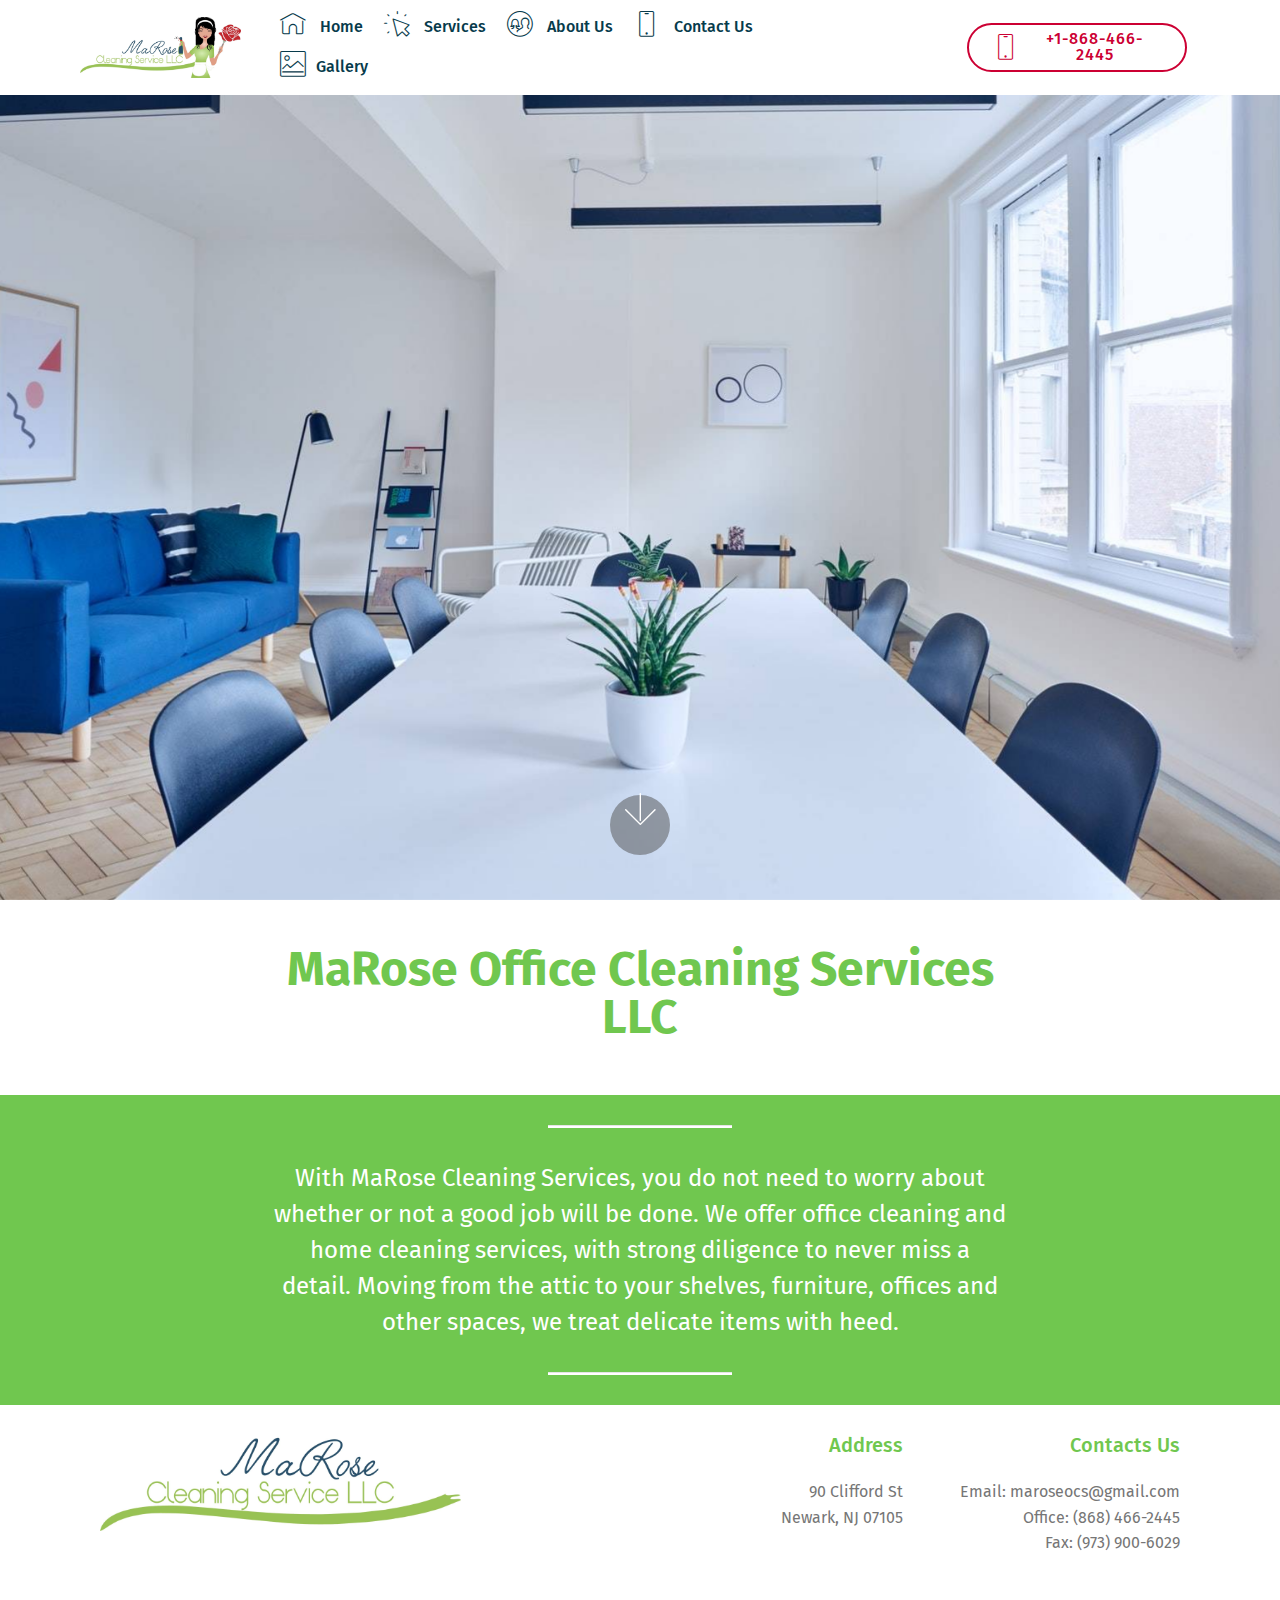
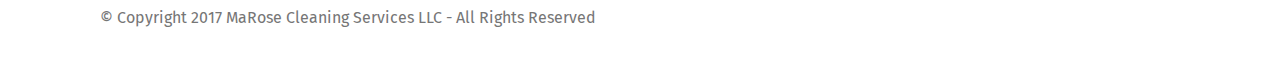
==== commit bea55571: "create github pages" ====
--- a/index.html
+++ b/index.html
@@ -23,7 +23,7 @@
   
 </head>
 <body>
-<section class="menu cid-qwK3yh0Ioc" once="menu" id="menu2-i" data-rv-view="1294">
+<section class="menu cid-qwK3yh0Ioc" once="menu" id="menu2-i" data-rv-view="482">
 
     
 
@@ -67,7 +67,7 @@
     </nav>
 </section>
 
-<section class="engine"><a href="https://mobirise.co/h">make your own website</a></section><section class="cid-qwK2w86QRw mbr-fullscreen mbr-parallax-background" id="header2-f" data-rv-view="1296">
+<section class="engine"><a href="https://mobirise.co/j">design your own website for free</a></section><section class="cid-qwK2w86QRw mbr-fullscreen mbr-parallax-background" id="header2-f" data-rv-view="484">
 
     
 
@@ -90,7 +90,7 @@
     </div>
 </section>
 
-<section class="mbr-section content4 cid-qwWfhDp0hu" id="content4-1k" data-rv-view="1299">
+<section class="mbr-section content4 cid-qwWfhDp0hu" id="content4-1k" data-rv-view="487">
 
     
 
@@ -106,7 +106,7 @@
     </div>
 </section>
 
-<section class="mbr-section article content10 cid-qwKxUQlVHY" id="content10-17" data-rv-view="1301">
+<section class="mbr-section article content10 cid-qwKxUQlVHY" id="content10-17" data-rv-view="489">
     
      
 
@@ -120,86 +120,7 @@
     </div>
 </section>
 
-<section class="clients cid-qwK874rbGb" id="clients-k" data-rv-view="1303">
-      
-
-    
-        <div class="container mb-5">
-            <div class="media-container-row">
-                <div class="col-12 align-center">
-                    <h2 class="mbr-section-title pb-3 mbr-fonts-style display-2">
-                        Our Clients
-                    </h2>
-                    <h3 class="mbr-section-subtitle mbr-light mbr-fonts-style display-5">
-                        <a href="page4.html" class="text-white">Testimonials</a></h3>
-                </div>
-            </div>
-        </div>
-
-    <div class="container">
-        <div class="carousel slide" data-ride="carousel" role="listbox">
-            <div class="carousel-inner" data-visible="2">
-                
-                
-                
-                
-                
-            <div class="carousel-item ">
-                    <div class="media-container-row">
-                        <div class="col-md-12">
-                            <div class="wrap-img ">
-                                <img src="assets/images/1.png" class="img-responsive clients-img" media-simple="true">
-                            </div>
-                        </div>
-                    </div>
-                </div><div class="carousel-item ">
-                    <div class="media-container-row">
-                        <div class="col-md-12">
-                            <div class="wrap-img ">
-                                <img src="assets/images/2.png" class="img-responsive clients-img" media-simple="true">
-                            </div>
-                        </div>
-                    </div>
-                </div><div class="carousel-item ">
-                    <div class="media-container-row">
-                        <div class="col-md-12">
-                            <div class="wrap-img ">
-                                <img src="assets/images/3.png" class="img-responsive clients-img" media-simple="true">
-                            </div>
-                        </div>
-                    </div>
-                </div><div class="carousel-item ">
-                    <div class="media-container-row">
-                        <div class="col-md-12">
-                            <div class="wrap-img ">
-                                <img src="assets/images/4.png" class="img-responsive clients-img" media-simple="true">
-                            </div>
-                        </div>
-                    </div>
-                </div><div class="carousel-item ">
-                    <div class="media-container-row">
-                        <div class="col-md-12">
-                            <div class="wrap-img ">
-                                <img src="assets/images/5.png" class="img-responsive clients-img" media-simple="true">
-                            </div>
-                        </div>
-                    </div>
-                </div></div>
-            <div class="carousel-controls">
-                <a data-app-prevent-settings="" class="carousel-control carousel-control-prev" role="button" data-slide="prev">
-                    <span aria-hidden="true" class="mbri-left mbr-iconfont"></span>
-                    <span class="sr-only">Previous</span>
-                </a>
-                <a data-app-prevent-settings="" class="carousel-control carousel-control-next" role="button" data-slide="next">
-                    <span aria-hidden="true" class="mbri-right mbr-iconfont"></span>
-                    <span class="sr-only">Next</span>
-                </a>
-            </div>
-        </div>
-    </div>
-</section>
-
-<section class="cid-qwWi0k2uKb" id="footer1-1q" data-rv-view="1317">
+<section class="cid-qwWi0k2uKb" id="footer1-1q" data-rv-view="491">
 
     
 
@@ -286,11 +207,10 @@
   <script src="assets/popper/popper.min.js"></script>
   <script src="assets/tether/tether.min.js"></script>
   <script src="assets/bootstrap/js/bootstrap.min.js"></script>
-  <script src="assets/smooth-scroll/smooth-scroll.js"></script>
+  <script src="assets/dropdown/js/script.min.js"></script>
   <script src="assets/touch-swipe/jquery.touch-swipe.min.js"></script>
   <script src="assets/jarallax/jarallax.min.js"></script>
-  <script src="assets/bootstrap-carousel-swipe/bootstrap-carousel-swipe.js"></script>
-  <script src="assets/dropdown/js/script.min.js"></script>
+  <script src="assets/smooth-scroll/smooth-scroll.js"></script>
   <script src="assets/theme/js/script.js"></script>
   
   
--- a/assets/mobirise/css/mbr-additional.css
+++ b/assets/mobirise/css/mbr-additional.css
@@ -1743,214 +1743,6 @@
     width: 100% !important;
   }
 }
-.cid-qwK874rbGb {
-  padding-top: 90px;
-  padding-bottom: 90px;
-  background-color: #70c74f;
-  background: linear-gradient(#70c74f, #ffffff);
-}
-.cid-qwK874rbGb .carousel-control {
-  background: #000;
-}
-.cid-qwK874rbGb .mbr-section-subtitle {
-  color: #232323;
-}
-.cid-qwK874rbGb .carousel-item {
-  -webkit-justify-content: center;
-  justify-content: center;
-}
-.cid-qwK874rbGb .carousel-item .media-container-row {
-  -webkit-flex-grow: 1;
-  flex-grow: 1;
-}
-.cid-qwK874rbGb .carousel-item .wrap-img {
-  text-align: center;
-}
-.cid-qwK874rbGb .carousel-item .wrap-img img {
-  max-height: 150px;
-  width: auto;
-  max-width: 100%;
-}
-.cid-qwK874rbGb .carousel-controls {
-  display: flex;
-  -webkit-justify-content: center;
-  justify-content: center;
-}
-.cid-qwK874rbGb .carousel-controls .carousel-control {
-  background: #000;
-  border-radius: 50%;
-  position: static;
-  width: 40px;
-  height: 40px;
-  margin-top: 2rem;
-  border-width: 1px;
-}
-.cid-qwK874rbGb .carousel-controls .carousel-control.carousel-control-prev {
-  left: auto;
-  margin-right: 20px;
-  margin-left: 0;
-}
-.cid-qwK874rbGb .carousel-controls .carousel-control.carousel-control-next {
-  right: auto;
-  margin-right: 0;
-}
-.cid-qwK874rbGb .carousel-controls .carousel-control .mbr-iconfont {
-  font-size: 1rem;
-}
-.cid-qwK874rbGb .cloneditem-1,
-.cid-qwK874rbGb .cloneditem-2,
-.cid-qwK874rbGb .cloneditem-3,
-.cid-qwK874rbGb .cloneditem-4,
-.cid-qwK874rbGb .cloneditem-5 {
-  display: none;
-}
-.cid-qwK874rbGb .col-lg-15 {
-  -webkit-box-flex: 0;
-  -ms-flex: 0 0 100%;
-  -webkit-flex: 0 0 100%;
-  flex: 0 0 100%;
-  max-width: 100%;
-  position: relative;
-  min-height: 1px;
-  padding-right: 10px;
-  padding-left: 10px;
-  width: 100%;
-}
-@media (min-width: 992px) {
-  .cid-qwK874rbGb .col-lg-15 {
-    -ms-flex: 0 0 20%;
-    -webkit-flex: 0 0 20%;
-    flex: 0 0 20%;
-    max-width: 20%;
-    width: 20%;
-  }
-  .cid-qwK874rbGb .carousel-inner.slides2 > .carousel-item.active.carousel-item-right,
-  .cid-qwK874rbGb .carousel-inner.slides2 > .carousel-item.carousel-item-next {
-    left: 0;
-    -webkit-transform: translate3d(50%, 0, 0);
-    transform: translate3d(50%, 0, 0);
-  }
-  .cid-qwK874rbGb .carousel-inner.slides2 > .carousel-item.active.carousel-item-left,
-  .cid-qwK874rbGb .carousel-inner.slides2 > .carousel-item.carousel-item-prev {
-    left: 0;
-    -webkit-transform: translate3d(-50%, 0, 0);
-    transform: translate3d(-50%, 0, 0);
-  }
-  .cid-qwK874rbGb .carousel-inner.slides2 > .carousel-item.carousel-item-left,
-  .cid-qwK874rbGb .carousel-inner.slides2 > .carousel-item.carousel-item-prev.carousel-item-right,
-  .cid-qwK874rbGb .carousel-inner.slides2 > .carousel-item.active {
-    left: 0;
-    -webkit-transform: translate3d(0, 0, 0);
-    transform: translate3d(0, 0, 0);
-  }
-  .cid-qwK874rbGb .carousel-inner.slides2 .cloneditem-1,
-  .cid-qwK874rbGb .carousel-inner.slides2 .cloneditem-2,
-  .cid-qwK874rbGb .carousel-inner.slides2 .cloneditem-3 {
-    display: block;
-  }
-  .cid-qwK874rbGb .carousel-inner.slides3 > .carousel-item.active.carousel-item-right,
-  .cid-qwK874rbGb .carousel-inner.slides3 > .carousel-item.carousel-item-next {
-    left: 0;
-    -webkit-transform: translate3d(33.333333%, 0, 0);
-    transform: translate3d(33.333333%, 0, 0);
-  }
-  .cid-qwK874rbGb .carousel-inner.slides3 > .carousel-item.active.carousel-item-left,
-  .cid-qwK874rbGb .carousel-inner.slides3 > .carousel-item.carousel-item-prev {
-    left: 0;
-    -webkit-transform: translate3d(-33.333333%, 0, 0);
-    transform: translate3d(-33.333333%, 0, 0);
-  }
-  .cid-qwK874rbGb .carousel-inner.slides3 > .carousel-item.carousel-item-left,
-  .cid-qwK874rbGb .carousel-inner.slides3 > .carousel-item.carousel-item-prev.carousel-item-right,
-  .cid-qwK874rbGb .carousel-inner.slides3 > .carousel-item.active {
-    left: 0;
-    -webkit-transform: translate3d(0, 0, 0);
-    transform: translate3d(0, 0, 0);
-  }
-  .cid-qwK874rbGb .carousel-inner.slides3 .cloneditem-1,
-  .cid-qwK874rbGb .carousel-inner.slides3 .cloneditem-2,
-  .cid-qwK874rbGb .carousel-inner.slides3 .cloneditem-3 {
-    display: block;
-  }
-  .cid-qwK874rbGb .carousel-inner.slides4 > .carousel-item.active.carousel-item-right,
-  .cid-qwK874rbGb .carousel-inner.slides4 > .carousel-item.carousel-item-next {
-    left: 0;
-    -webkit-transform: translate3d(25%, 0, 0);
-    transform: translate3d(25%, 0, 0);
-  }
-  .cid-qwK874rbGb .carousel-inner.slides4 > .carousel-item.active.carousel-item-left,
-  .cid-qwK874rbGb .carousel-inner.slides4 > .carousel-item.carousel-item-prev {
-    left: 0;
-    -webkit-transform: translate3d(-25%, 0, 0);
-    transform: translate3d(-25%, 0, 0);
-  }
-  .cid-qwK874rbGb .carousel-inner.slides4 > .carousel-item.carousel-item-left,
-  .cid-qwK874rbGb .carousel-inner.slides4 > .carousel-item.carousel-item-prev.carousel-item-right,
-  .cid-qwK874rbGb .carousel-inner.slides4 > .carousel-item.active {
-    left: 0;
-    -webkit-transform: translate3d(0, 0, 0);
-    transform: translate3d(0, 0, 0);
-  }
-  .cid-qwK874rbGb .carousel-inner.slides4 .cloneditem-1,
-  .cid-qwK874rbGb .carousel-inner.slides4 .cloneditem-2,
-  .cid-qwK874rbGb .carousel-inner.slides4 .cloneditem-3 {
-    display: block;
-  }
-  .cid-qwK874rbGb .carousel-inner.slides5 > .carousel-item.active.carousel-item-right,
-  .cid-qwK874rbGb .carousel-inner.slides5 > .carousel-item.carousel-item-next {
-    left: 0;
-    -webkit-transform: translate3d(20%, 0, 0);
-    transform: translate3d(20%, 0, 0);
-  }
-  .cid-qwK874rbGb .carousel-inner.slides5 > .carousel-item.active.carousel-item-left,
-  .cid-qwK874rbGb .carousel-inner.slides5 > .carousel-item.carousel-item-prev {
-    left: 0;
-    -webkit-transform: translate3d(-20%, 0, 0);
-    transform: translate3d(-20%, 0, 0);
-  }
-  .cid-qwK874rbGb .carousel-inner.slides5 > .carousel-item.carousel-item-left,
-  .cid-qwK874rbGb .carousel-inner.slides5 > .carousel-item.carousel-item-prev.carousel-item-right,
-  .cid-qwK874rbGb .carousel-inner.slides5 > .carousel-item.active {
-    left: 0;
-    -webkit-transform: translate3d(0, 0, 0);
-    transform: translate3d(0, 0, 0);
-  }
-  .cid-qwK874rbGb .carousel-inner.slides5 .cloneditem-1,
-  .cid-qwK874rbGb .carousel-inner.slides5 .cloneditem-2,
-  .cid-qwK874rbGb .carousel-inner.slides5 .cloneditem-3,
-  .cid-qwK874rbGb .carousel-inner.slides5 .cloneditem-4 {
-    display: block;
-  }
-  .cid-qwK874rbGb .carousel-inner.slides6 > .carousel-item.active.carousel-item-right,
-  .cid-qwK874rbGb .carousel-inner.slides6 > .carousel-item.carousel-item-next {
-    left: 0;
-    -webkit-transform: translate3d(16.666667%, 0, 0);
-    transform: translate3d(16.666667%, 0, 0);
-  }
-  .cid-qwK874rbGb .carousel-inner.slides6 > .carousel-item.active.carousel-item-left,
-  .cid-qwK874rbGb .carousel-inner.slides6 > .carousel-item.carousel-item-prev {
-    left: 0;
-    -webkit-transform: translate3d(-16.666667%, 0, 0);
-    transform: translate3d(-16.666667%, 0, 0);
-  }
-  .cid-qwK874rbGb .carousel-inner.slides6 > .carousel-item.carousel-item-left,
-  .cid-qwK874rbGb .carousel-inner.slides6 > .carousel-item.carousel-item-prev.carousel-item-right,
-  .cid-qwK874rbGb .carousel-inner.slides6 > .carousel-item.active {
-    left: 0;
-    -webkit-transform: translate3d(0, 0, 0);
-    transform: translate3d(0, 0, 0);
-  }
-  .cid-qwK874rbGb .carousel-inner.slides6 .cloneditem-1,
-  .cid-qwK874rbGb .carousel-inner.slides6 .cloneditem-2,
-  .cid-qwK874rbGb .carousel-inner.slides6 .cloneditem-3,
-  .cid-qwK874rbGb .carousel-inner.slides6 .cloneditem-4,
-  .cid-qwK874rbGb .carousel-inner.slides6 .cloneditem-5 {
-    display: block;
-  }
-}
-.cid-qwK874rbGb H2 {
-  color: #ffffff;
-}
 .cid-qwWi0k2uKb {
   padding-top: 30px;
   padding-bottom: 15px;
